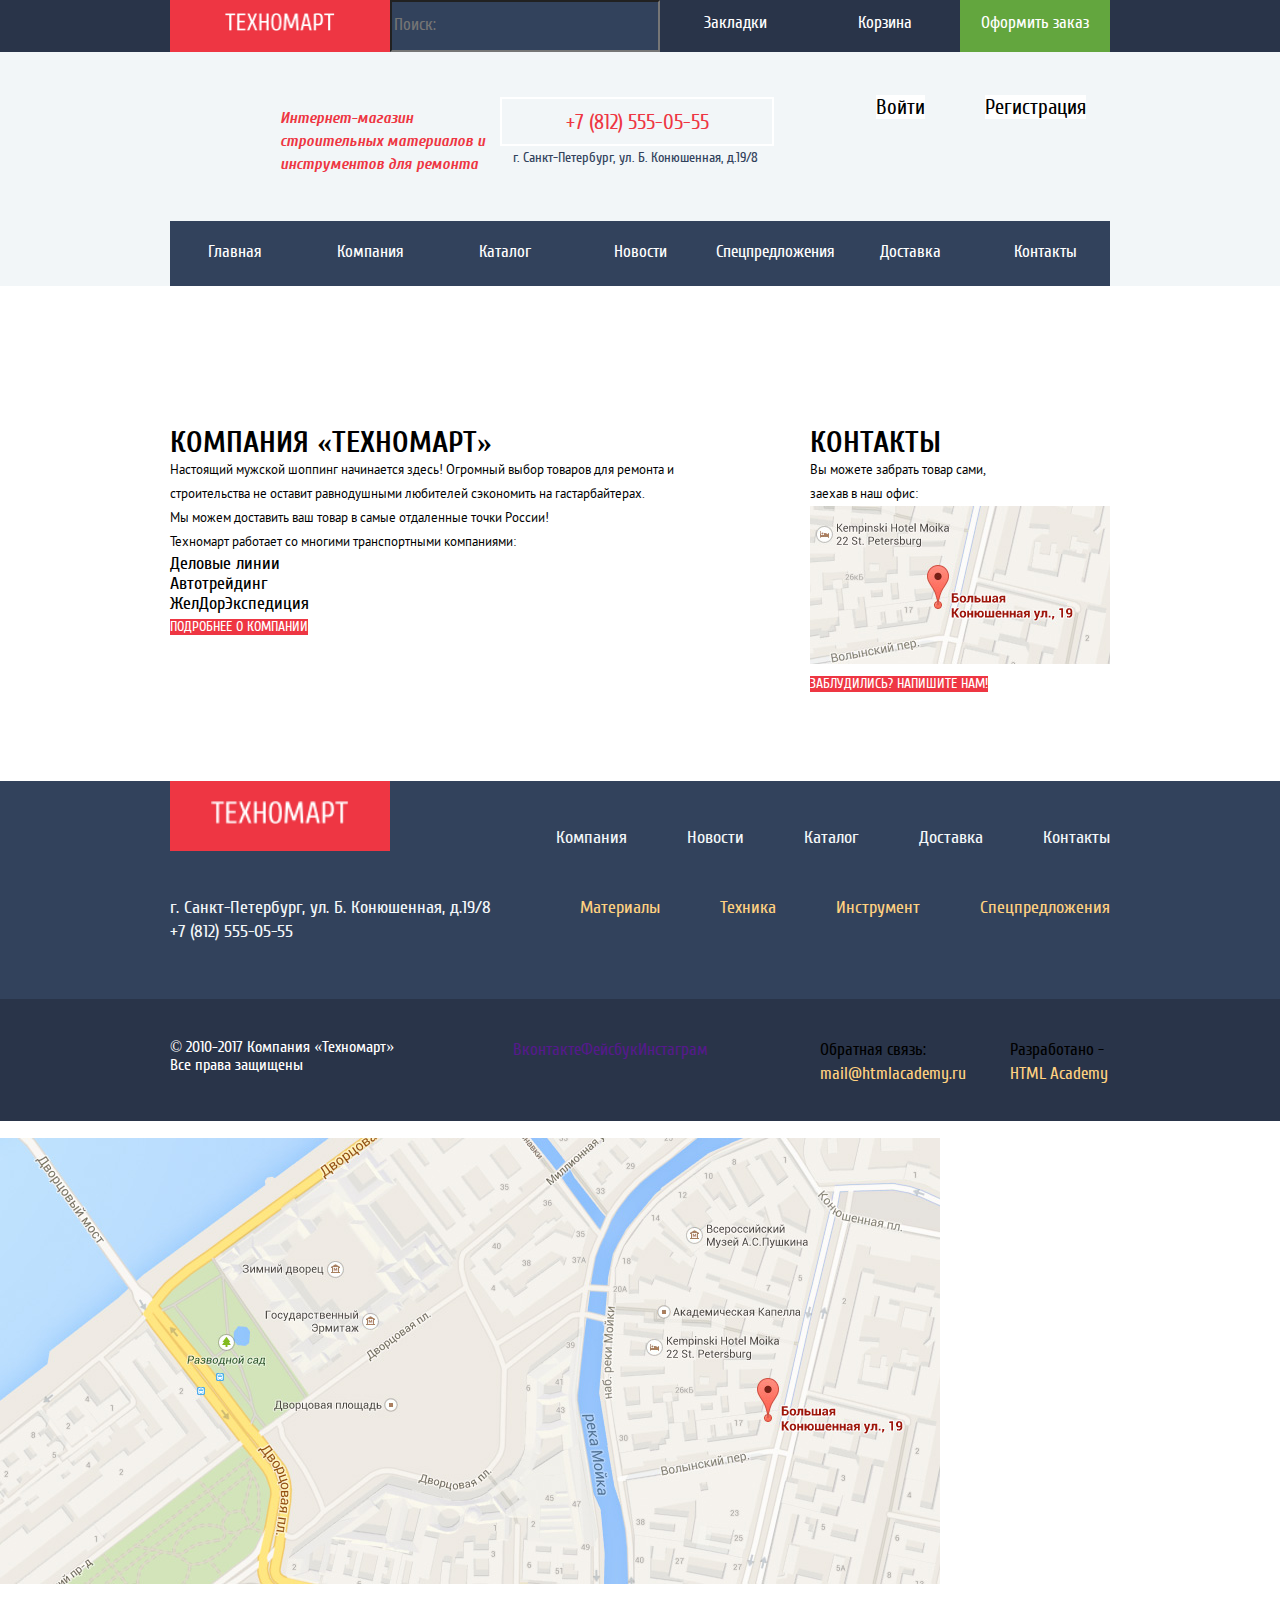
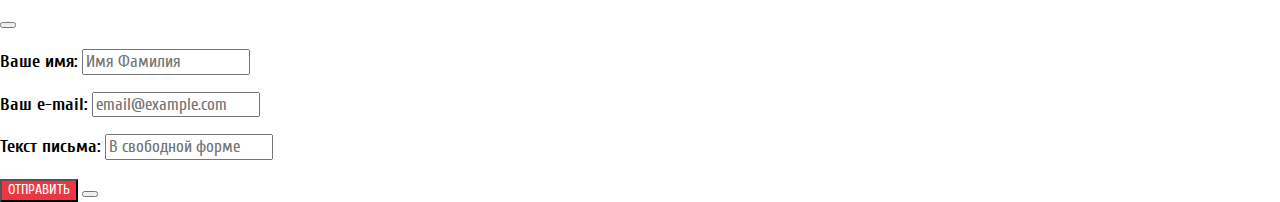
==== index.html @ 4797b55e "Начал строить сетку главной страницы" ====
<!DOCTYPE html>
<html lang="ru">
  <head>
    <meta charset="utf-8">
    <title>HTML Academy: Техномарт</title>
    <link rel="stylesheet" href="css/normalize.css">
    <link rel="stylesheet" href="css/style.css">
  </head>
  <body>


    <header class="header"> 
      <nav class="order-navigation">
        <div class="order-navigation-wrapper">
          <div class="container">
            <a class="header-logo">
              <img src="img/logo.png" width="110" height="18" alt="Интернет-магазин Техномарт"> 
            </a>
            <form class="search" method="get" action="https://echo.htmlacademy.ru">
              <p>
                <label for="search-field" class="visually-hidden">Поиск:</label>
                <input id="search-field" type="search" name="search" placeholder="Поиск:">
              </p>
            </form>          
            <ul class="order-menu">
              <li class="order-bookmarks"><a href="">Закладки</a></li>
              <li class="order-cart"><a href="">Корзина</a></li>
              <li class="order-checkout"><a href="">Оформить заказ</a></li>
            </ul>
          </div>          
        </div>        
      </nav>

      <div class="user-info">
        <div class="container">
          <h1>Интернет-магазин строительных материалов и инструментов для ремонта</h1>        
          <ul class="header-contacts">
            <li class="header-phone">+7 (812) 555-05-55</li>
            <li class="header-address">г. Санкт-Петербург, ул. Б. Конюшенная, д.19/8</li>
          </ul>
          <ul class="user-navigation">
            <li class="user-button user-enter"><a href="">Войти</a></li>
            <li class="user-button user-registration"><a href="">Регистрация</a></li>
          </ul>
        </div>
      </div>

      <nav class="container">
        <ul class="site-navigation">
          <li><a>Главная</a></li>
          <li><a href="">Компания</a></li>
          <li><a href="catalog.html">Каталог</a></li>          
          <li><a href="">Новости</a></li>
          <li><a href="">Спецпредложения</a></li>
          <li><a href="">Доставка</a></li>
          <li><a href="">Контакты</a></li>
        </ul> 
      </nav>
    </header>


    <main class="container">      
      <div class="company">
        <section class="company-about">
          <h2>Компания &laquoТехномарт&raquo</h2>
          <p>Настоящий мужской шоппинг начинается здесь! Огромный выбор товаров для ремонта и строительства не оставит равнодушными любителей сэкономить на гастарбайтерах.</p>
          <p>Мы можем доставить ваш товар в самые отдаленные точки России! <br> 
          Техномарт работает со многими транспортными компаниями:</p>
          <ul class="company-partners">
            <li>Деловые линии</li>
            <li>Автотрейдинг</li>
            <li>ЖелДорЭкспедиция</li>
          </ul>
          <a class="button" href="">Подробнее о компании</a>
        </section>

        <section class="company-contacts">
          <h2>Контакты</h2>
          <p>Вы можете забрать товар сами, <br>заехав в наш офис:</p>
          <div>
            <a href="https://maps.google.com/">
              <img src="img/map.jpg" width="300" height="158" alt="Офис компании по адресу ул. Большая Конюшенная 19/8, Санкт-Петербург"> 
            </a>
          </div>
          <a class="button" href="">
            Заблудились? Напишите нам!
          </a>
        </section>
      </div>
    </main>

    <footer class="footer">
      <div class="footer-top-wrapper">    
        <div class="container">
          <nav class="footer-site-navigation">
            <a class="footer-logo">
              <img src="img/logo.png" width="138" height="23" alt="Техномарт"> 
            </a>             
            <ul>
              <li><a href="">Компания</a></li>
              <li><a href="">Новости</a></li>
              <li><a href="catalog.html">Каталог</a></li>
              <li><a href="">Доставка</a></li>
              <li><a href="">Контакты</a></li>
            </ul>
          </nav>

          <nav class="footer-catalog-navigation">
            <p class="footer-contacts">
              г. Санкт-Петербург, ул. Б. Конюшенная, д.19/8<br>
              +7 (812) 555-05-55
            </p>
            <ul>
              <li><a href="">Материалы</a></li>
              <li><a href="">Техника</a></li>
              <li><a href="">Инструмент</a></li>
              <li><a href="">Спецпредложения</a></li>
            </ul>
          </nav>                      
        </div>
      </div>

    <div class="footer-bottom-wrapper">    
        <div class="container">
          <p class="footer-copyright">
            &copy 2010-2017 Компания &laquoТехномарт&raquo
            Все права защищены
          </p> 

          <ul class="footer-social">
            <li><a class="social-button" href="">Вконтакте</a></li>
            <li><a class="social-button" href="">Фейсбук</a></li>
            <li><a class="social-button" href="">Инстаграм</a></li>
          </ul>

          <ul class="footer-feedback">
            <li class="footer-feedback-mail">
              Обратная связь:<br>
              <a href="mailto:mail@htmlacademy.ru">mail@htmlacademy.ru</a>              
            </li>
            <li class="footer-feedback-site">
              Разработано -<br> 
              <a href="https://htmlacademy.ru">HTML Academy</a>              
            </li>
          </ul>          
        </div>
    </div>
    </footer>   

    <section class="modal modal-map">
      <h2 class="visually-hidden">
        Как до нас добраться
      </h2>
      <p>
        <img src="img/modal-map.jpg" width="940" height="446" alt="Офис компании по адресу ул. Большая Конюшенная 19/8, Санкт-Петербург">
      </p>
        <button class="modal-close" type="button"><span class="visually-hidden">Закрыть</span></button>
    </section>

    <section class="modal modal-message">
      <h2 class="visually-hidden">
        Форма обратной связи
      </h2>
      <form class="message-form" action="https://echo.htmlacademy.ru" method="post">
        <p class="message-item">
          <label for="message-name">Ваше имя:</label>
          <input id="message-name" type="text" name="name" value="" placeholder="Имя Фамилия">
        </p>
        <p class="message-item">
          <label for="message-mail">Ваш e-mail:</label>
          <input id="message-mail" type="text" name="mail" value="" placeholder="email@example.com">
        </p>
        <p class="message-item">
          <label for="message-text">Текст письма:</label>
          <input id="message-text" type="text" name="mail" value="" placeholder="В свободной форме">
        </p>
        <button class="button" type="submit">Отправить</button>
        <button class="modal-close" type="button"><span class="visually-hidden">Закрыть</span></button>
      </form>          
    </section>

  </body>
</html>
---- css/style.css ----
/* cyrillic */
@font-face {
  font-family: 'Cuprum';
  font-style: normal;
  font-weight: 400;
  src: local('Cuprum'), local('Cuprum'), 
  url("../fonts/cuprum.woff2") format("woff2"),
  url("../fonts/cuprum.woff") format("woff");
}

@font-face {
  font-family: 'Cuprum';
  font-style: italic;
  font-weight: 400;
  src: local('Cuprum Italic'), local('Cuprum-Italic'), 
  url("../fonts/cuprumitalic.woff2") format("woff2"),
  url("../fonts/cuprumitalic.woff") format("woff");
}

@font-face {
  font-family: 'Cuprum';
  font-style: normal;
  font-weight: 700;
  src: local('Cuprum Bold'), local('Cuprum-Bold'),
  url("../fonts/cuprumbold.woff2") format("woff2"),
  url("../fonts/cuprumbold.woff") format("woff");
}

@font-face {
  font-family: 'Cuprum';
  font-style: italic;
  font-weight: 700;
  src: local('Cuprum Bold Italic'), local('Cuprum-BoldItalic'),
  url("../fonts/cuprumbolditalic.woff2") format("woff2"),
  url("../fonts/cuprumbolditalic.woff") format("woff");
}

@font-face {
  font-family: 'PT Sans';
  font-style: normal;
  font-weight: 400;
  src: local('PT Sans'), local('PTSans-Regular'), 
  url("../fonts/ptsans.woff2") format("woff2"),
  url("../fonts/ptsans.woff") format("woff");
}

@font-face {
  font-family: 'PT Sans';
  font-style: normal;
  font-weight: 700;
  src: local('PT Sans Bold'), local('PTSans-Bold'), 
  url("../fonts/ptsansbold.woff2") format("woff2"),
  url("../fonts/ptsansbold.woff") format("woff");
}

body {
  margin: 0;
  padding: 0;
  font-family: 'Cuprum', Arial, sans-serif;
  font-style: normal;
  font-size: 17px;
  line-height: 24px;
  font-weight: normal;
  text-align: left;
  /*color: #ffffff;  */
}

a {
  text-decoration: none;
}

.order-menu li, 
.header li,
.user-navigation li,
.site-navigation li, 
.company-partners li, 
.footer li, 
.bread-crumbs li, 
.filter-manufacturer li, 
.filter-power li, 
.catalog-cards li {
  list-style: none;  
}

.button {
  font-family: 'Cuprum';
  font-size: 14px;
  line-height: 17.5px;
  text-align: center;
  text-transform: uppercase;
  color: #ffffff; 

  background-color:#ee3643;
}

.header {
  background-color:#f2f6f8;
}

.order-navigation {
  font-family: 'Cuprum';
  font-size: 17px;
  line-height: 18px;
  color: #ffffff;

  background-color: #293449;
}

.site-navigation {
  font-family: 'Cuprum';
  font-size: 17px;
  line-height: 17px;
  color: #ffffff;

  background-color: #32425c;
}

.order-menu a{
  font-family: 'Cuprum';
  font-size: 17px;
  line-height: 18px;
  text-align: left;
  color: #ffffff;
}

.order-bookmarks:hover, 
.order-cart:hover {
  background-color: #212a3a; 
}

.order-bookmarks:active, 
.order-cart:active, 
.order-bookmarks a:active, 
.order-cart a:active {
  color: rgba(255, 255, 255, 0.6);
  background-color: #161d29; 
}

.header-logo,
.footer-logo {
  background-color: #ee3643;
  display: inline-block;
}

.order-checkout {
  background-color: #63a63e;  
}

.order-checkout:hover {
  background-color: #5fbb2d;  
}

.order-checkout:active {
  background-color: #518534;  
}

.search input {
  font-size: 17px;
  line-height: 18px;
  text-align: left;
  color: #ffffff;

  background-color: #32425c;
}

.search input:focus {
  color: #000000;

  background-color: #ffffff;  
}

.header h1 {
  font-family: 'Cuprum';
  font-style: italic;
  font-size: 16px;
  line-height: 23px;
  text-align: left;
  color: #ee3643;
}

.header-phone {
  font-family: 'Cuprum';
  font-size: 21px;
  line-height: 21px;
  text-align: left;
  color: #ee3643;
}

.header-address {
  font-family: 'Cuprum';
  font-size: 14px;
  line-height: 24px;
  text-align: center;
  color: #32425c;
}

.user-button a {
  font-family: 'Cuprum';
  font-size: 21px;
  line-height: 21px;
  text-align: left;
/*  padding-top: 14px;
  padding-bottom: 15px;*/
  color: #000000;  

  background-color: #ffffff;  
}

.user-enter:hover,
.user-registration:hover,
.user-orders:hover,
.user-cabinet:hover {
  color: #ee3643;
}

.user-orders:active,
.user-cabinet:active {
  color: rgba(50, 66, 92, 0.3);
}

.user-button:active,
.user-exit:active {
  color: rgba(0, 0, 0, 0.3);
}

.user-orders,
.user-cabinet {
  font-size: 16px;
  line-height: 18px;
  text-decoration: underline;  
  text-align: left;
  color: #32425c;  
}

.site-navigation a {
  font-family: 'Cuprum';
  font-size: 17px;
  line-height: 17px;
  text-align: left;
  color: #ffffff;
}

.site-navigation li:hover {
  background-color: #293449;  
}

.site-navigation li:active,
.site-navigation a:active {
  color: rgba(255, 255, 255, 0.5);  
  background-color: #1d2739;  
}

.company {
  background-color: #ffffff;    
}

.company h2 {
  font-family: 'Cuprum';
  font-size: 30px;
  line-height: 30px;
  text-align: left;
  text-transform: uppercase;
  color: #000000;
}

.company-about p,
.company-contacts p {
  font-family: 'PT Sans';
  font-size: 13px;
  line-height: 24px;
  text-align: left;
  color: #000000;  
}

.company-about li {
  font-family: 'Cuprum';
  font-size: 18px;
  line-height: 20px;
  text-align: left;
  color: #000000;  
}

.footer-top-wrapper {
  background-color: #32425c;    
}

.footer-bottom-wrapper {
  background-color: #293449;    
}

.footer-site-navigation a,
.footer-contacts {
  font-family: 'Cuprum';
  font-size: 18px;
  line-height: 24px;
  text-align: left;
  color: #f3f7f9; 
}

.footer-catalog-navigation a {
  font-family: 'Cuprum';
  font-size: 18px;
  line-height: 24px;
  text-align: left;
  color: #ffd180;   
}

.footer-site-navigation a:hover,
.footer-catalog-navigation a:hover,
.footer-feedback a:hover {
  text-decoration: underline;
}


.footer-site-navigation a:active {
  color: rgba(241, 245, 247, 0.5);   
}

.footer-catalog-navigation a:active {
  color: rgba(255, 209, 128, 0.5);   
}

.footer-feedback a:active {
  text-decoration: none;
  color: #ee3643;   
}

.footer-copyright,
.footer-feedback p {
  font-family: 'Cuprum';
  font-size: 16px;
  line-height: 18px;
  text-align: left;
  color: #ffffff;   
}

.footer-feedback a {
  color: #ffd180;   
}

.message-item label {
  font-weight: bold; /*�� ������ �������� ������, � Zeplin ����������� ��� normal*/
  font-size: 17.5px;
  line-height: 17.5px;
  color: #000000;    
}

.order-message p {
  font-size: 30px;
  line-height: 30px;
  text-align: center;
  color: #000000;  
}


.order-message .button {
  line-height: 18px;
}

.order-message .button-continue {
  line-height: 18px;
  color: #000000;

  background-color: #ffffff;  
}

.bread-crumbs a {
  font-family: 'PT Sans';
  font-size: 13px;
  line-height: 18px;
  text-align: left;
  color: #000000;  
}

.catalog h2 {
  font-size: 30px;
  line-height: 30px;
  text-transform: uppercase;  
  text-align: left;
  color: #32425c;   
}

.manufacturer-list, 
.power-list {
  font-family: 'PT Sans';
  font-size: 17px;
  font-weight: bold;
  line-height: 30px;
  text-transform: uppercase;  
  text-align: left;
  color: #000000;   
}

.filter-option label {
  font-family: 'PT Sans';
  font-size: 15px;
  line-height: 20px;
  text-transform: uppercase;  
  text-align: left;
  color: #000000;    
}

.filter-button {
  font-family: 'PT Sans';
  font-size: 13px;
  line-height: 18px;
  text-align: center;
  color: #000000;   
}

.catalog-item span {
  font-family: 'PT Sans';
  font-size: 18px;
  font-weight: bold;
  line-height: 20px;
  text-align: center;
  color: #000000;   
}

.old-price {
  font-family: 'PT Sans';
  font-size: 17px;
  font-weight: bold;
  line-height: 18px;
  text-align: center;
  text-decoration: line-through;  
  color: #999999;   
}

.new-price {
  font-family: 'PT Sans';
  font-size: 17px;
  font-weight: bold;
  line-height: 18px;
  text-align: center;
  color: #ffffff;   
  background-color: #ee3643;  
}

.button-buy, 
.button-bookmark {
  font-size: 14px;
  line-height: 18px;
  text-align: center;  
}

.button-buy {
  color: #ffffff;   
  background-color: #63a63e;  
}

.button-buy:hover {
  background-color: #5fbb2d;  
}

.button-buy:active {
  background-color: #518534;  
}

.button-bookmark {
  color: #32425c;   
  background-color: #ffffff;    
}

.button-bookmark:hover {
}

.button-bookmark:active {
  color: rgba(50, 66, 92, 0.3);  
}


/*------------------------------ ����� ��� ����� ------------------------------*/
* { /*��������*/
  /*outline: 1px solid #63a63e; */
}

.visually-hidden {
  position: absolute;

  width: 1px;
  height: 1px;
  margin: -1px;
  border: 0;
  padding: 0;

  clip: rect(0 0 0 0);
  overflow: hidden;
}

.container {
  width: 940px;
  margin: 0 auto;
  padding: 0;
  /*padding: 0 10px;*/
}

.header {
  margin-bottom: 60px;
}

.order-navigation-wrapper .container {
  display: flex;  
}

.header-logo {
  width: 220px;
  text-align: center;
  padding-top: 13px;
  padding-bottom: 11px;
  background-color: #ee3643;    
}

.search input {
  width: 270px;
  padding-top: 14px;
  padding-bottom: 16px;
}

.order-menu {
  display: flex;
  margin: 0;
  padding: 0; 
  width: 450px;

}

.order-menu li {
  width: 150px;    
  text-align: center;
  padding-top: 14px;
}

/*----------  ----------*/
.header h1, 
.header p, .header ul,
.container p, .container ul,
.footer p, .footer ul,
.company h2
{
  margin: 0;
  padding: 0;
}

.user-info .container, 
.user-navigation {
  display: flex; 
  justify-content: flex-end;  
}

.header h1 {
  width: 220px;
  padding-top: 55px;
  padding-bottom: 45px;
} 

.header-phone {
  border: 2px solid white;

  padding-top: 13px;
  padding-bottom: 11px;  
  margin-top: 45px;
}

.header-contacts li {
  text-align: center;
}

.header-contacts {
  width: 270px;    
  margin-left: 70px;      
}

.header-contacts li {
  width: 270px;    
}

.user-navigation li {
  text-align: center;
/*  padding-top: 14px;
  padding-bottom: 15px;*/
  margin-top: 45px;
}

.user-enter {
  width: 120px; 
  margin-left: 70px;    
}

.user-registration {
  width: 150px;     
}

/*----------  ----------*/
.site-navigation {
  display: flex;
  justify-content: space-between;

  width: 940px;
  margin: 0;
  padding: 0;

}

.site-navigation li {
  width: 130px;  
  padding-top: 22px; /*������, ��� ������ ������ ������ ������ ������*/
  padding-bottom: 26px;
  text-align: center;
}

/*----------  ----------*/
.company {
  display: flex; 
  justify-content: space-between;
  padding-top: 82px;
  padding-bottom: 86px;
}

.company-about {
  width: 520px;     
}

.company-contacts {
  width: 300px;     
}

/*----------  ----------*/
.footer-site-navigation {
  display: flex;   
  justify-content: space-between;
}

.footer-site-navigation ul {
  display: flex;   
  justify-content: flex-end; 
  padding-top: 45px;

}

a.footer-logo {
  width: 220px;
  text-align: center;
  padding-top: 20px;
  padding-bottom: 20px;
  background-color: #ee3643;    
}

.footer-site-navigation li,
.footer-catalog-navigation li {
  margin-left: 60px;
}

.footer-catalog-navigation {
  display: flex;   
  justify-content: space-between;  
  padding-top: 45px;
  padding-bottom: 55px;
}

.footer-catalog-navigation ul {
  display: flex;   
  justify-content: flex-end;  
}

/*----------  ----------*/
.footer-bottom-wrapper .container {
  display: flex;   
  justify-content: space-between;
  padding-top: 39px;
  padding-bottom: 35px;    
}

.footer-bottom-wrapper .container ul {
  display: flex;   
}

.footer-copyright {
  width: 230px;
  margin-right: 160px;
}

.footer-feedback-mail {
  width: 140px;
  margin-left: auto;
}

.footer-feedback-site {
  width: 100px;
  margin-left: 50px;
}
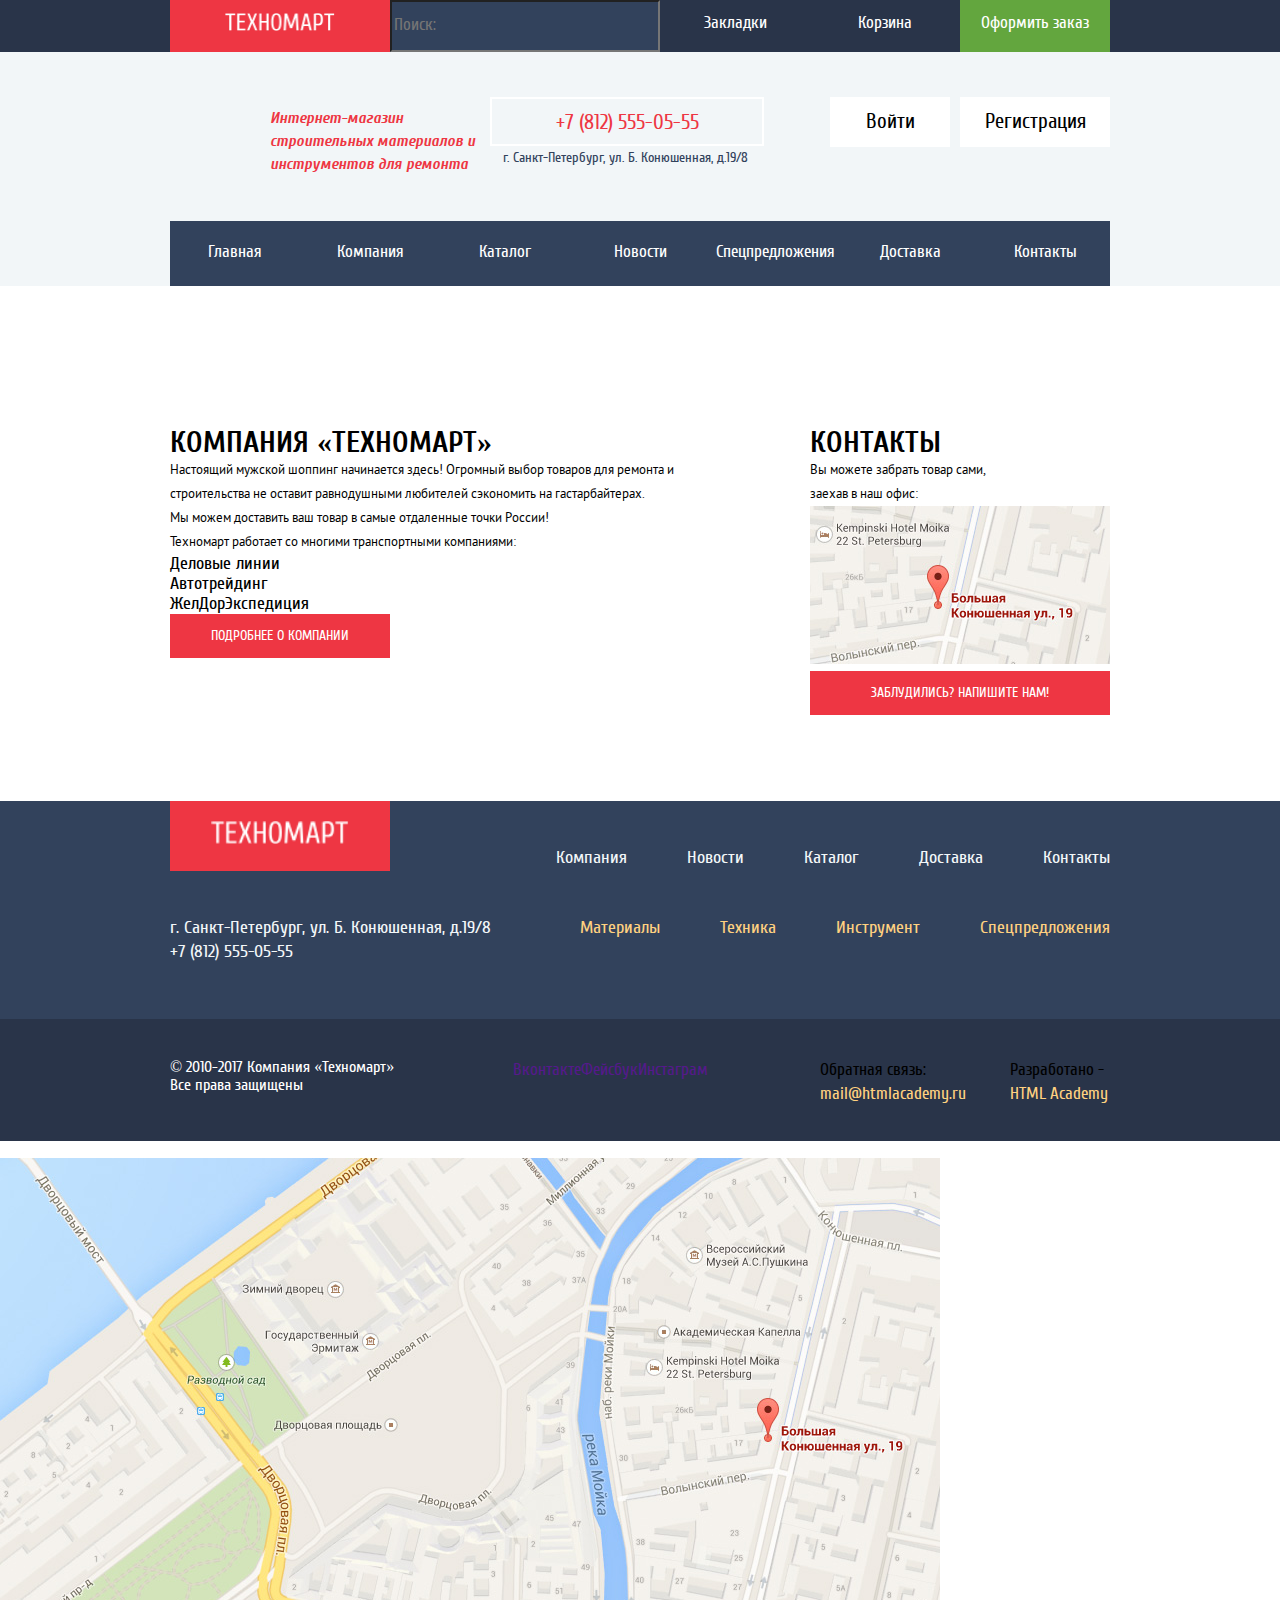
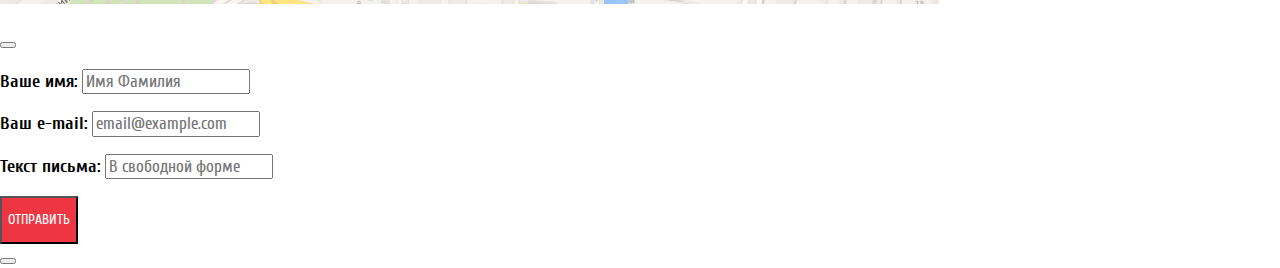
==== commit f3552077: "Построил сетку главной и каталога" ====
--- a/index.html
+++ b/index.html
@@ -7,7 +7,6 @@
     <link rel="stylesheet" href="css/style.css">
   </head>
   <body>
-
 
     <header class="header"> 
       <nav class="order-navigation">
--- a/css/style.css
+++ b/css/style.css
@@ -75,463 +75,13 @@
 .site-navigation li, 
 .company-partners li, 
 .footer li, 
-.bread-crumbs li, 
+.breadcrumbs li, 
 .filter-manufacturer li, 
 .filter-power li, 
 .catalog-cards li {
   list-style: none;  
 }
 
-.button {
-  font-family: 'Cuprum';
-  font-size: 14px;
-  line-height: 17.5px;
-  text-align: center;
-  text-transform: uppercase;
-  color: #ffffff; 
-
-  background-color:#ee3643;
-}
-
-.header {
-  background-color:#f2f6f8;
-}
-
-.order-navigation {
-  font-family: 'Cuprum';
-  font-size: 17px;
-  line-height: 18px;
-  color: #ffffff;
-
-  background-color: #293449;
-}
-
-.site-navigation {
-  font-family: 'Cuprum';
-  font-size: 17px;
-  line-height: 17px;
-  color: #ffffff;
-
-  background-color: #32425c;
-}
-
-.order-menu a{
-  font-family: 'Cuprum';
-  font-size: 17px;
-  line-height: 18px;
-  text-align: left;
-  color: #ffffff;
-}
-
-.order-bookmarks:hover, 
-.order-cart:hover {
-  background-color: #212a3a; 
-}
-
-.order-bookmarks:active, 
-.order-cart:active, 
-.order-bookmarks a:active, 
-.order-cart a:active {
-  color: rgba(255, 255, 255, 0.6);
-  background-color: #161d29; 
-}
-
-.header-logo,
-.footer-logo {
-  background-color: #ee3643;
-  display: inline-block;
-}
-
-.order-checkout {
-  background-color: #63a63e;  
-}
-
-.order-checkout:hover {
-  background-color: #5fbb2d;  
-}
-
-.order-checkout:active {
-  background-color: #518534;  
-}
-
-.search input {
-  font-size: 17px;
-  line-height: 18px;
-  text-align: left;
-  color: #ffffff;
-
-  background-color: #32425c;
-}
-
-.search input:focus {
-  color: #000000;
-
-  background-color: #ffffff;  
-}
-
-.header h1 {
-  font-family: 'Cuprum';
-  font-style: italic;
-  font-size: 16px;
-  line-height: 23px;
-  text-align: left;
-  color: #ee3643;
-}
-
-.header-phone {
-  font-family: 'Cuprum';
-  font-size: 21px;
-  line-height: 21px;
-  text-align: left;
-  color: #ee3643;
-}
-
-.header-address {
-  font-family: 'Cuprum';
-  font-size: 14px;
-  line-height: 24px;
-  text-align: center;
-  color: #32425c;
-}
-
-.user-button a {
-  font-family: 'Cuprum';
-  font-size: 21px;
-  line-height: 21px;
-  text-align: left;
-/*  padding-top: 14px;
-  padding-bottom: 15px;*/
-  color: #000000;  
-
-  background-color: #ffffff;  
-}
-
-.user-enter:hover,
-.user-registration:hover,
-.user-orders:hover,
-.user-cabinet:hover {
-  color: #ee3643;
-}
-
-.user-orders:active,
-.user-cabinet:active {
-  color: rgba(50, 66, 92, 0.3);
-}
-
-.user-button:active,
-.user-exit:active {
-  color: rgba(0, 0, 0, 0.3);
-}
-
-.user-orders,
-.user-cabinet {
-  font-size: 16px;
-  line-height: 18px;
-  text-decoration: underline;  
-  text-align: left;
-  color: #32425c;  
-}
-
-.site-navigation a {
-  font-family: 'Cuprum';
-  font-size: 17px;
-  line-height: 17px;
-  text-align: left;
-  color: #ffffff;
-}
-
-.site-navigation li:hover {
-  background-color: #293449;  
-}
-
-.site-navigation li:active,
-.site-navigation a:active {
-  color: rgba(255, 255, 255, 0.5);  
-  background-color: #1d2739;  
-}
-
-.company {
-  background-color: #ffffff;    
-}
-
-.company h2 {
-  font-family: 'Cuprum';
-  font-size: 30px;
-  line-height: 30px;
-  text-align: left;
-  text-transform: uppercase;
-  color: #000000;
-}
-
-.company-about p,
-.company-contacts p {
-  font-family: 'PT Sans';
-  font-size: 13px;
-  line-height: 24px;
-  text-align: left;
-  color: #000000;  
-}
-
-.company-about li {
-  font-family: 'Cuprum';
-  font-size: 18px;
-  line-height: 20px;
-  text-align: left;
-  color: #000000;  
-}
-
-.footer-top-wrapper {
-  background-color: #32425c;    
-}
-
-.footer-bottom-wrapper {
-  background-color: #293449;    
-}
-
-.footer-site-navigation a,
-.footer-contacts {
-  font-family: 'Cuprum';
-  font-size: 18px;
-  line-height: 24px;
-  text-align: left;
-  color: #f3f7f9; 
-}
-
-.footer-catalog-navigation a {
-  font-family: 'Cuprum';
-  font-size: 18px;
-  line-height: 24px;
-  text-align: left;
-  color: #ffd180;   
-}
-
-.footer-site-navigation a:hover,
-.footer-catalog-navigation a:hover,
-.footer-feedback a:hover {
-  text-decoration: underline;
-}
-
-
-.footer-site-navigation a:active {
-  color: rgba(241, 245, 247, 0.5);   
-}
-
-.footer-catalog-navigation a:active {
-  color: rgba(255, 209, 128, 0.5);   
-}
-
-.footer-feedback a:active {
-  text-decoration: none;
-  color: #ee3643;   
-}
-
-.footer-copyright,
-.footer-feedback p {
-  font-family: 'Cuprum';
-  font-size: 16px;
-  line-height: 18px;
-  text-align: left;
-  color: #ffffff;   
-}
-
-.footer-feedback a {
-  color: #ffd180;   
-}
-
-.message-item label {
-  font-weight: bold; /*�� ������ �������� ������, � Zeplin ����������� ��� normal*/
-  font-size: 17.5px;
-  line-height: 17.5px;
-  color: #000000;    
-}
-
-.order-message p {
-  font-size: 30px;
-  line-height: 30px;
-  text-align: center;
-  color: #000000;  
-}
-
-
-.order-message .button {
-  line-height: 18px;
-}
-
-.order-message .button-continue {
-  line-height: 18px;
-  color: #000000;
-
-  background-color: #ffffff;  
-}
-
-.bread-crumbs a {
-  font-family: 'PT Sans';
-  font-size: 13px;
-  line-height: 18px;
-  text-align: left;
-  color: #000000;  
-}
-
-.catalog h2 {
-  font-size: 30px;
-  line-height: 30px;
-  text-transform: uppercase;  
-  text-align: left;
-  color: #32425c;   
-}
-
-.manufacturer-list, 
-.power-list {
-  font-family: 'PT Sans';
-  font-size: 17px;
-  font-weight: bold;
-  line-height: 30px;
-  text-transform: uppercase;  
-  text-align: left;
-  color: #000000;   
-}
-
-.filter-option label {
-  font-family: 'PT Sans';
-  font-size: 15px;
-  line-height: 20px;
-  text-transform: uppercase;  
-  text-align: left;
-  color: #000000;    
-}
-
-.filter-button {
-  font-family: 'PT Sans';
-  font-size: 13px;
-  line-height: 18px;
-  text-align: center;
-  color: #000000;   
-}
-
-.catalog-item span {
-  font-family: 'PT Sans';
-  font-size: 18px;
-  font-weight: bold;
-  line-height: 20px;
-  text-align: center;
-  color: #000000;   
-}
-
-.old-price {
-  font-family: 'PT Sans';
-  font-size: 17px;
-  font-weight: bold;
-  line-height: 18px;
-  text-align: center;
-  text-decoration: line-through;  
-  color: #999999;   
-}
-
-.new-price {
-  font-family: 'PT Sans';
-  font-size: 17px;
-  font-weight: bold;
-  line-height: 18px;
-  text-align: center;
-  color: #ffffff;   
-  background-color: #ee3643;  
-}
-
-.button-buy, 
-.button-bookmark {
-  font-size: 14px;
-  line-height: 18px;
-  text-align: center;  
-}
-
-.button-buy {
-  color: #ffffff;   
-  background-color: #63a63e;  
-}
-
-.button-buy:hover {
-  background-color: #5fbb2d;  
-}
-
-.button-buy:active {
-  background-color: #518534;  
-}
-
-.button-bookmark {
-  color: #32425c;   
-  background-color: #ffffff;    
-}
-
-.button-bookmark:hover {
-}
-
-.button-bookmark:active {
-  color: rgba(50, 66, 92, 0.3);  
-}
-
-
-/*------------------------------ ����� ��� ����� ------------------------------*/
-* { /*��������*/
-  /*outline: 1px solid #63a63e; */
-}
-
-.visually-hidden {
-  position: absolute;
-
-  width: 1px;
-  height: 1px;
-  margin: -1px;
-  border: 0;
-  padding: 0;
-
-  clip: rect(0 0 0 0);
-  overflow: hidden;
-}
-
-.container {
-  width: 940px;
-  margin: 0 auto;
-  padding: 0;
-  /*padding: 0 10px;*/
-}
-
-.header {
-  margin-bottom: 60px;
-}
-
-.order-navigation-wrapper .container {
-  display: flex;  
-}
-
-.header-logo {
-  width: 220px;
-  text-align: center;
-  padding-top: 13px;
-  padding-bottom: 11px;
-  background-color: #ee3643;    
-}
-
-.search input {
-  width: 270px;
-  padding-top: 14px;
-  padding-bottom: 16px;
-}
-
-.order-menu {
-  display: flex;
-  margin: 0;
-  padding: 0; 
-  width: 450px;
-
-}
-
-.order-menu li {
-  width: 150px;    
-  text-align: center;
-  padding-top: 14px;
-}
-
-/*----------  ----------*/
 .header h1, 
 .header p, .header ul,
 .container p, .container ul,
@@ -542,6 +92,524 @@
   padding: 0;
 }
 
+.button {
+  display: block;
+  padding-top: 14px;
+  padding-bottom: 12px;
+
+  font-family: 'Cuprum';
+  font-size: 14px;
+  line-height: 17.5px;
+  text-align: center;
+  text-transform: uppercase;
+  color: #ffffff; 
+
+  background-color:#ee3643;
+}
+
+.header {
+  background-color:#f2f6f8;
+}
+
+.order-navigation {
+  font-family: 'Cuprum';
+  font-size: 17px;
+  line-height: 18px;
+  color: #ffffff;
+
+  background-color: #293449;
+}
+
+.site-navigation {
+  font-family: 'Cuprum';
+  font-size: 17px;
+  line-height: 17px;
+  color: #ffffff;
+
+  background-color: #32425c;
+}
+
+.order-menu a{
+  font-family: 'Cuprum';
+  font-size: 17px;
+  line-height: 18px;
+  text-align: left;
+  color: #ffffff;
+}
+
+.order-bookmarks:hover, 
+.order-cart:hover {
+  background-color: #212a3a; 
+}
+
+.order-bookmarks:active, 
+.order-cart:active, 
+.order-bookmarks a:active, 
+.order-cart a:active {
+  color: rgba(255, 255, 255, 0.6);
+  background-color: #161d29; 
+}
+
+.header-logo,
+.footer-logo {
+  background-color: #ee3643;
+  display: inline-block;
+}
+
+.order-checkout {
+  background-color: #63a63e;  
+}
+
+.order-checkout:hover {
+  background-color: #5fbb2d;  
+}
+
+.order-checkout:active {
+  background-color: #518534;  
+}
+
+.search input {
+  font-size: 17px;
+  line-height: 18px;
+  text-align: left;
+  color: #ffffff;
+
+  background-color: #32425c;
+}
+
+.search input:focus {
+  color: #000000;
+
+  background-color: #ffffff;  
+}
+
+.header h1 {
+  font-family: 'Cuprum';
+  font-style: italic;
+  font-size: 16px;
+  line-height: 23px;
+  text-align: left;
+  color: #ee3643;
+}
+
+.header-phone {
+  font-family: 'Cuprum';
+  font-size: 21px;
+  line-height: 21px;
+  text-align: left;
+  color: #ee3643;
+}
+
+.header-address {
+  font-family: 'Cuprum';
+  font-size: 14px;
+  line-height: 24px;
+  text-align: center;
+  color: #32425c;
+}
+
+.user-button a {
+  display: block;
+  padding-top: 14px;
+  padding-bottom: 15px;
+  margin-top: 45px;
+
+  font-family: 'Cuprum';
+  font-size: 21px;
+  line-height: 21px;
+  text-align: center;
+  color: #000000;  
+
+  background-color: #ffffff;  
+}
+
+.user-enter:hover,
+.user-registration:hover,
+.user-orders:hover,
+.user-cabinet:hover {
+  color: #ee3643;
+}
+
+.user-orders:active,
+.user-cabinet:active {
+  color: rgba(50, 66, 92, 0.3);
+}
+
+.user-button:active,
+.user-exit:active {
+  color: rgba(0, 0, 0, 0.3);
+}
+
+.user-orders,
+.user-cabinet {
+  font-size: 16px;
+  line-height: 18px;
+  text-decoration: underline;  
+  text-align: left;
+  color: #32425c;  
+}
+
+.site-navigation a {
+  display: block;
+  font-family: 'Cuprum';
+  font-size: 17px;
+  line-height: 17px;
+  text-align: left;
+  color: #ffffff;
+}
+
+.site-navigation a:hover {
+  background-color: #293449;  
+}
+
+.site-navigation a:active {
+  color: rgba(255, 255, 255, 0.5);  
+  background-color: #1d2739;  
+}
+
+.company {
+  background-color: #ffffff;    
+}
+
+.company h2 {
+  font-family: 'Cuprum';
+  font-size: 30px;
+  line-height: 30px;
+  text-align: left;
+  text-transform: uppercase;
+  color: #000000;
+}
+
+.company-about p,
+.company-contacts p {
+  font-family: 'PT Sans';
+  font-size: 13px;
+  line-height: 24px;
+  text-align: left;
+  color: #000000;  
+}
+
+.company-about li {
+  font-family: 'Cuprum';
+  font-size: 18px;
+  line-height: 20px;
+  text-align: left;
+  color: #000000;  
+}
+
+.company-about .button {
+  width: 220px;
+}
+
+.footer-top-wrapper {
+  background-color: #32425c;    
+}
+
+.footer-bottom-wrapper {
+  background-color: #293449;    
+}
+
+.footer-site-navigation a,
+.footer-contacts {
+  font-family: 'Cuprum';
+  font-size: 18px;
+  line-height: 24px;
+  text-align: left;
+  color: #f3f7f9; 
+}
+
+.footer-catalog-navigation a {
+  font-family: 'Cuprum';
+  font-size: 18px;
+  line-height: 24px;
+  text-align: left;
+  color: #ffd180;   
+}
+
+.footer-site-navigation a:hover,
+.footer-catalog-navigation a:hover,
+.footer-feedback a:hover {
+  text-decoration: underline;
+}
+
+
+.footer-site-navigation a:active {
+  color: rgba(241, 245, 247, 0.5);   
+}
+
+.footer-catalog-navigation a:active {
+  color: rgba(255, 209, 128, 0.5);   
+}
+
+.footer-feedback a:active {
+  text-decoration: none;
+  color: #ee3643;   
+}
+
+.footer-copyright,
+.footer-feedback p {
+  font-family: 'Cuprum';
+  font-size: 16px;
+  line-height: 18px;
+  text-align: left;
+  color: #ffffff;   
+}
+
+.footer-feedback a {
+  color: #ffd180;   
+}
+
+.message-item label {
+  font-weight: bold; /*�� ������ �������� ������, � Zeplin ����������� ��� normal*/
+  font-size: 17.5px;
+  line-height: 17.5px;
+  color: #000000;    
+}
+
+.order-message p {
+  font-size: 30px;
+  line-height: 30px;
+  text-align: center;
+  color: #000000;  
+}
+
+
+.order-message .button {
+  line-height: 18px;
+}
+
+.order-message .button-continue {
+  line-height: 18px;
+  color: #000000;
+
+  background-color: #ffffff;  
+}
+
+.breadcrumbs {
+  display: flex;
+  justify-content: space-between;
+  width: 400px;
+  margin-bottom: 25px;
+}
+
+.breadcrumbs a {
+  font-family: 'PT Sans';
+  font-size: 13px;
+  line-height: 18px;
+  text-align: left;
+  color: #000000;  
+}
+
+.catalog-page h2 {
+  padding-top: 32px;
+  padding-bottom: 34px;
+  padding-left: 30px;
+
+  font-size: 30px;
+  font-weight: normal;
+  line-height: 30px;
+  text-transform: uppercase;  
+  text-align: left;
+  
+  color: #32425c;
+
+  background-color: #f2f6f8;
+}
+
+.catalog {
+  display: flex;
+  justify-content: space-between;
+}
+
+.catalog-list {
+  display: flex;
+  flex-wrap: wrap;
+  margin-bottom: 52px;
+}
+
+.catalog-item {
+  box-sizing: border-box;
+  border: 1px solid #e5e5e5;
+  width: 220px;
+  text-align: center;
+  margin-bottom: 20px;
+  margin-right: 20px;
+}
+
+.catalog-item:nth-child(3n) {
+  margin-right: 0px;
+}
+
+.catalog-item h3 a {
+  display: block;
+  width: 160px;
+  text-align: center;
+  margin: 0 32px;
+}
+
+.catalog-filter {
+  width: 220px;
+}
+
+.catalog-cards {
+  width: 700px;
+
+}
+
+.manufacturer-list, 
+.power-list {
+  font-family: 'PT Sans';
+  font-size: 17px;
+  font-weight: bold;
+  line-height: 30px;
+  text-transform: uppercase;  
+  text-align: left;
+  color: #000000;   
+}
+
+.filter-option label {
+  font-family: 'PT Sans';
+  font-size: 15px;
+  line-height: 20px;
+  text-transform: uppercase;  
+  text-align: left;
+  color: #000000;    
+}
+
+.filter-button {
+  font-family: 'PT Sans';
+  font-size: 13px;
+  line-height: 18px;
+  text-align: center;
+  color: #000000;   
+}
+
+.catalog-item span {
+  font-family: 'PT Sans';
+  font-size: 18px;
+  font-weight: bold;
+  line-height: 20px;
+  text-align: center;
+  color: #000000;   
+}
+
+.old-price {
+  font-family: 'PT Sans';
+  font-size: 17px;
+  font-weight: bold;
+  line-height: 18px;
+  text-align: center;
+  text-decoration: line-through;  
+  color: #999999;   
+}
+
+.new-price {
+  font-family: 'PT Sans';
+  font-size: 17px;
+  font-weight: bold;
+  line-height: 18px;
+  text-align: center;
+  color: #ffffff;   
+  background-color: #ee3643;  
+}
+
+.button-buy, 
+.button-bookmark {
+  font-size: 14px;
+  line-height: 18px;
+  text-align: center;  
+}
+
+.button-buy {
+  color: #ffffff;   
+  background-color: #63a63e;  
+}
+
+.button-buy:hover {
+  background-color: #5fbb2d;  
+}
+
+.button-buy:active {
+  background-color: #518534;  
+}
+
+.button-bookmark {
+  color: #32425c;   
+  background-color: #ffffff;    
+}
+
+.button-bookmark:hover {
+}
+
+.button-bookmark:active {
+  color: rgba(50, 66, 92, 0.3);  
+}
+
+
+/*------------------------------ ����� ��� ����� ------------------------------*/
+* { /*��������*/
+  /*outline: 1px solid #63a63e; */
+}
+
+.visually-hidden {
+  position: absolute;
+
+  width: 1px;
+  height: 1px;
+  margin: -1px;
+  border: 0;
+  padding: 0;
+
+  clip: rect(0 0 0 0);
+  overflow: hidden;
+}
+
+.container {
+  width: 940px;
+  margin: 0 auto;  
+  padding: 0 10px;
+}
+
+.header {
+  margin-bottom: 60px;
+}
+
+.order-navigation-wrapper .container {
+  display: flex;  
+
+}
+
+.header-logo {
+  width: 220px;
+  text-align: center;
+  padding-top: 13px;
+  padding-bottom: 11px;
+  background-color: #ee3643;    
+}
+
+.search input {
+  width: 270px;
+  padding-top: 14px;
+  padding-bottom: 16px;
+}
+
+.order-menu {
+  display: flex;
+  margin: 0;
+  padding: 0; 
+  width: 450px;
+
+}
+
+.order-menu a {
+  display: block;
+  width: 150px;    
+  text-align: center;
+  padding-top: 14px;
+  padding-bottom: 13px;
+}
+
+/*----------  ----------*/
 .user-info .container, 
 .user-navigation {
   display: flex; 
@@ -575,36 +643,53 @@
   width: 270px;    
 }
 
-.user-navigation li {
-  text-align: center;
-/*  padding-top: 14px;
-  padding-bottom: 15px;*/
-  margin-top: 45px;
-}
-
-.user-enter {
+.user-enter a {
   width: 120px; 
   margin-left: 70px;    
 }
 
-.user-registration {
+.user-registration a {
   width: 150px;     
-}
+  margin-left: 10px;    
+}
+
+.user-exit a {
+  width: 300px;     
+  /*margin-left: 50px;    */
+}
+
+.catalog-page .user-info .user-navigation {
+  display: block;
+  width: 300px;     
+  margin-left: 50px;    
+
+}
+
+.user-info .user-links {
+  display: flex;
+  justify-content: space-between;
+  width: 210px;
+
+  margin-left: 17px;    
+  margin-right: auto;
+
+  text-align: center;
+}
+
 
 /*----------  ----------*/
 .site-navigation {
   display: flex;
   justify-content: space-between;
 
-  width: 940px;
   margin: 0;
   padding: 0;
 
 }
 
-.site-navigation li {
+.site-navigation a {
   width: 130px;  
-  padding-top: 22px; /*������, ��� ������ ������ ������ ������ ������*/
+  padding-top: 22px; 
   padding-bottom: 26px;
   text-align: center;
 }
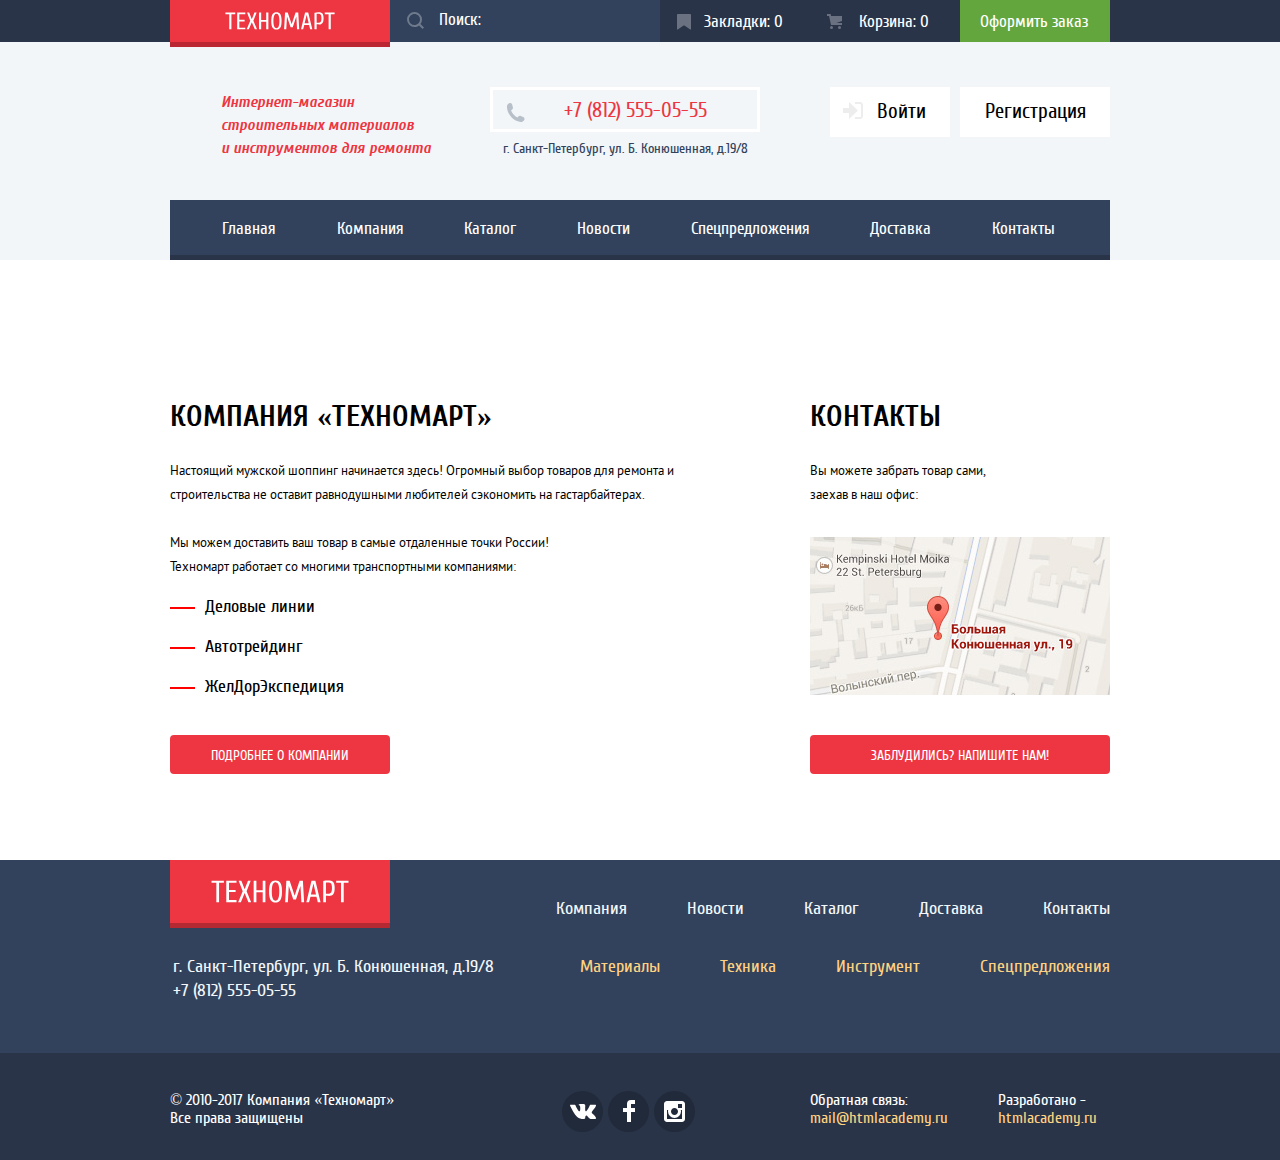
==== commit 3348c68a: "Оформил декоративные элементы" ====
--- a/index.html
+++ b/index.html
@@ -13,18 +13,23 @@
         <div class="order-navigation-wrapper">
           <div class="container">
             <a class="header-logo">
-              <img src="img/logo.png" width="110" height="18" alt="Интернет-магазин Техномарт"> 
+              <img src="img/logo.svg" width="110" height="18" alt="Интернет-магазин Техномарт"> 
             </a>
             <form class="search" method="get" action="https://echo.htmlacademy.ru">
               <p>
-                <label for="search-field" class="visually-hidden">Поиск:</label>
                 <input id="search-field" type="search" name="search" placeholder="Поиск:">
+                <label for="search-field">
+                  <span class="visually-hidden">Поиск:</span>
+                  <svg xmlns="http://www.w3.org/2000/svg" width="17" height="17" viewBox="0 0 17 17">
+                    <path fill="#ffffff" d="M17 15.586l-3.542-3.542A7.465 7.465 0 0 0 15 7.5 7.5 7.5 0 1 0 7.5 15c1.71 0 3.282-.579 4.544-1.542L15.586 17 17 15.586zM2 7.5C2 4.467 4.467 2 7.5 2 10.532 2 13 4.467 13 7.5c0 3.032-2.468 5.5-5.5 5.5A5.506 5.506 0 0 1 2 7.5z"/>
+                  </svg>
+                </label>
               </p>
             </form>          
             <ul class="order-menu">
-              <li class="order-bookmarks"><a href="">Закладки</a></li>
-              <li class="order-cart"><a href="">Корзина</a></li>
-              <li class="order-checkout"><a href="">Оформить заказ</a></li>
+              <li><a class="order-bookmarks" href="">Закладки: 0</a></li>
+              <li><a class="order-cart" href="">Корзина: 0</a></li>
+              <li><a class="order-checkout" href="">Оформить заказ</a></li>
             </ul>
           </div>          
         </div>        
@@ -32,27 +37,27 @@
 
       <div class="user-info">
         <div class="container">
-          <h1>Интернет-магазин строительных материалов и инструментов для ремонта</h1>        
+          <h1>Интернет-магазин строительных материалов<br>и инструментов для ремонта</h1>        
           <ul class="header-contacts">
             <li class="header-phone">+7 (812) 555-05-55</li>
             <li class="header-address">г. Санкт-Петербург, ул. Б. Конюшенная, д.19/8</li>
           </ul>
           <ul class="user-navigation">
-            <li class="user-button user-enter"><a href="">Войти</a></li>
-            <li class="user-button user-registration"><a href="">Регистрация</a></li>
+            <li><a class="user-button user-enter" href="">Войти</a></li>
+            <li><a class="user-button user-registration" href="">Регистрация</a></li>
           </ul>
         </div>
       </div>
 
       <nav class="container">
         <ul class="site-navigation">
-          <li><a>Главная</a></li>
-          <li><a href="">Компания</a></li>
-          <li><a href="catalog.html">Каталог</a></li>          
-          <li><a href="">Новости</a></li>
-          <li><a href="">Спецпредложения</a></li>
-          <li><a href="">Доставка</a></li>
-          <li><a href="">Контакты</a></li>
+          <li><a class="navigation-main">Главная</a></li>
+          <li><a class="navigation-company" href="">Компания</a></li>
+          <li><a class="navigation-catalog" href="catalog.html">Каталог</a></li>          
+          <li><a class="navigation-news" href="">Новости</a></li>
+          <li><a class="navigation-special" href="">Спецпредложения</a></li>
+          <li><a class="navigation-delivery" href="">Доставка</a></li>
+          <li><a class="navigation-contacts" href="">Контакты</a></li>
         </ul> 
       </nav>
     </header>
@@ -63,24 +68,24 @@
         <section class="company-about">
           <h2>Компания &laquoТехномарт&raquo</h2>
           <p>Настоящий мужской шоппинг начинается здесь! Огромный выбор товаров для ремонта и строительства не оставит равнодушными любителей сэкономить на гастарбайтерах.</p>
-          <p>Мы можем доставить ваш товар в самые отдаленные точки России! <br> 
+          <p class="company-transport">Мы можем доставить ваш товар в самые отдаленные точки России! <br> 
           Техномарт работает со многими транспортными компаниями:</p>
+          
           <ul class="company-partners">
             <li>Деловые линии</li>
             <li>Автотрейдинг</li>
             <li>ЖелДорЭкспедиция</li>
           </ul>
+          
           <a class="button" href="">Подробнее о компании</a>
         </section>
 
         <section class="company-contacts">
           <h2>Контакты</h2>
           <p>Вы можете забрать товар сами, <br>заехав в наш офис:</p>
-          <div>
-            <a href="https://maps.google.com/">
-              <img src="img/map.jpg" width="300" height="158" alt="Офис компании по адресу ул. Большая Конюшенная 19/8, Санкт-Петербург"> 
-            </a>
-          </div>
+          <a href="https://maps.google.com/">
+            <img src="img/map.jpg" width="300" height="158" alt="Офис компании по адресу ул. Большая Конюшенная 19/8, Санкт-Петербург"> 
+          </a>
           <a class="button" href="">
             Заблудились? Напишите нам!
           </a>
@@ -93,7 +98,7 @@
         <div class="container">
           <nav class="footer-site-navigation">
             <a class="footer-logo">
-              <img src="img/logo.png" width="138" height="23" alt="Техномарт"> 
+              <img src="img/logo.svg" width="138" height="23" alt="Техномарт"> 
             </a>             
             <ul>
               <li><a href="">Компания</a></li>
@@ -119,7 +124,7 @@
         </div>
       </div>
 
-    <div class="footer-bottom-wrapper">    
+      <div class="footer-bottom-wrapper">    
         <div class="container">
           <p class="footer-copyright">
             &copy 2010-2017 Компания &laquoТехномарт&raquo
@@ -127,33 +132,37 @@
           </p> 
 
           <ul class="footer-social">
-            <li><a class="social-button" href="">Вконтакте</a></li>
-            <li><a class="social-button" href="">Фейсбук</a></li>
-            <li><a class="social-button" href="">Инстаграм</a></li>
+            <li><a class="social-button" href=""><span class="visually-hidden">Вконтакте</span>
+              <svg xmlns="http://www.w3.org/2000/svg" width="26" height="15" viewBox="0 0 26 15"><path fill="#FFF" d="M16.138 11.51c.956-.309 2.18 2.04 3.483 2.939.978.681 1.727.534 1.727.534l3.473-.05s1.815-.112.957-1.554c-.071-.12-.503-1.069-2.585-3.022-2.177-2.043-1.882-1.712.739-5.244 1.597-2.153 2.236-3.468 2.036-4.028-.192-.539-1.365-.399-1.365-.399L20.69.713c-.381.001-.704.119-.851.515-.003.004-.621 1.666-1.445 3.079-1.741 2.989-2.436 3.148-2.724 2.961-.661-.433-.494-1.737-.494-2.664 0-2.897.432-4.105-.846-4.417-.427-.104-.739-.172-1.828-.182-1.392-.021-2.574 0-3.244.329-.445.223-.786.712-.579.74.26.035.843.16 1.155.586.401.552.389 1.789.389 1.789s.229 3.411-.54 3.834c-.528.29-1.25-.302-2.803-3.016-.793-1.388-1.392-2.922-1.392-2.922s-.116-.285-.326-.441c-.25-.185-.6-.244-.6-.244L.848.684S.29.7.085.946c-.182.218-.015.668-.015.668s2.909 6.881 6.203 10.347c3.02 3.182 6.452 2.971 6.452 2.971h1.555s.469-.054.709-.312c.224-.24.214-.691.214-.691s-.031-2.109.935-2.419z"/></svg>
+            </a></li>
+            <li><a class="social-button" href=""><span class="visually-hidden">Фейсбук</span>
+              <svg xmlns="http://www.w3.org/2000/svg" width="12" height="22" viewBox="0 0 12 22"><path fill="#FFF" d="M12 4V0H8a4 4 0 0 0-4 4v4H0v4h4v10h4V12h4V8H8V4h4z"/></svg>
+            </a></li>
+            <li><a class="social-button" href=""><span class="visually-hidden">Инстаграм</span>
+              <svg xmlns="http://www.w3.org/2000/svg" width="21" height="21" viewBox="0 0 21 21"><path fill="#FFF" d="M18 0H3C1.35 0 0 1.35 0 3v15c0 1.65 1.35 3 3 3h15c1.65 0 3-1.35 3-3V3c0-1.65-1.35-3-3-3zm-7.5 7c1.93 0 3.5 1.57 3.5 3.5S12.43 14 10.5 14 7 12.43 7 10.5 8.57 7 10.5 7zM18 18H3V9h1.181A6.504 6.504 0 0 0 4 10.5a6.5 6.5 0 1 0 13 0 6.45 6.45 0 0 0-.181-1.5H18v9zm0-11h-4V3h4v4z"/></svg>
+            </a></li>
           </ul>
 
-          <ul class="footer-feedback">
-            <li class="footer-feedback-mail">
+          <div class="footer-feedback">
+            <p class="footer-feedback-mail">
               Обратная связь:<br>
               <a href="mailto:mail@htmlacademy.ru">mail@htmlacademy.ru</a>              
-            </li>
-            <li class="footer-feedback-site">
+            </p>
+            <p class="footer-feedback-site">
               Разработано -<br> 
-              <a href="https://htmlacademy.ru">HTML Academy</a>              
-            </li>
-          </ul>          
+              <a href="https://htmlacademy.ru">htmlacademy.ru</a>              
+            </p>
+          </div>          
         </div>
-    </div>
+      </div>
     </footer>   
 
     <section class="modal modal-map">
-      <h2 class="visually-hidden">
-        Как до нас добраться
-      </h2>
+      <h2 class="visually-hidden">Как до нас добраться</h2>
       <p>
         <img src="img/modal-map.jpg" width="940" height="446" alt="Офис компании по адресу ул. Большая Конюшенная 19/8, Санкт-Петербург">
+        <button class="modal-close" type="button"><span class="visually-hidden">Закрыть</span></button>
       </p>
-        <button class="modal-close" type="button"><span class="visually-hidden">Закрыть</span></button>
     </section>
 
     <section class="modal modal-message">
@@ -173,7 +182,9 @@
           <label for="message-text">Текст письма:</label>
           <input id="message-text" type="text" name="mail" value="" placeholder="В свободной форме">
         </p>
-        <button class="button" type="submit">Отправить</button>
+        <div class="submit-wrapper">
+          <button class="button" type="submit">Отправить</button>          
+        </div>
         <button class="modal-close" type="button"><span class="visually-hidden">Закрыть</span></button>
       </form>          
     </section>
--- a/css/style.css
+++ b/css/style.css
@@ -104,6 +104,9 @@
   text-transform: uppercase;
   color: #ffffff; 
 
+  border-radius: 4px;
+  border: none;
+
   background-color:#ee3643;
 }
 
@@ -120,21 +123,78 @@
   background-color: #293449;
 }
 
-.site-navigation {
-  font-family: 'Cuprum';
-  font-size: 17px;
-  line-height: 17px;
-  color: #ffffff;
-
-  background-color: #32425c;
-}
-
-.order-menu a{
+.order-menu {
+  display: flex;
+  margin: 0;
+  padding: 0; 
+  width: 450px;
+}
+
+.order-menu a {
+  display: block;
+  box-sizing: border-box;
+  width: 150px;    
+  padding-top: 13px;
+  padding-bottom: 11px;
   font-family: 'Cuprum';
   font-size: 17px;
   line-height: 18px;
   text-align: left;
   color: #ffffff;
+}
+
+.order-bookmarks {
+  position: relative;
+  padding-left: 44px;
+}
+
+.order-cart {
+  position: relative;
+  padding-left: 49px;
+}
+
+.order-bookmarks::before {
+  content: "";
+
+  position: absolute;
+  top: 14px;
+  left: 17px;
+
+  width: 18px;
+  height: 18px;
+
+  background-image: url("../img/icon-bookmark.svg");
+  background-repeat: no-repeat;
+  background-position: 0 0;
+  
+  opacity: 0.3;
+}
+
+.order-cart::before {
+  content: "";
+
+  position: absolute;
+  top: 14px;
+  left: 17px;
+
+  width: 18px;
+  height: 18px;
+
+  background-image: url("../img/icon-cart.svg");
+  background-repeat: no-repeat;
+  background-position: 0 0;
+  
+  opacity: 0.3;
+}
+
+.order-bookmarks:hover::before,
+.order-bookmarks:focus::before,
+.order-bookmarks:active::before,
+.order-cart:hover::before,
+.order-cart:focus::before,
+.order-cart:active::before
+ {
+  opacity: 1;
 }
 
 .order-bookmarks:hover, 
@@ -143,20 +203,43 @@
 }
 
 .order-bookmarks:active, 
-.order-cart:active, 
-.order-bookmarks a:active, 
-.order-cart a:active {
+.order-cart:active {
   color: rgba(255, 255, 255, 0.6);
   background-color: #161d29; 
 }
 
-.header-logo,
+.order-cart-full {
+  background-color: #ee3643;  
+
+}
+
+.header-logo {
+  position: relative;
+  background-color: #ee3643;
+  display: inline-block;
+}
+
+.header-logo::after {
+  content: "";
+
+  position: absolute;
+  top: 100%;
+  right: 0;
+
+  width: inherit;
+  height: 5px;
+
+  background-color: #ba2732;  
+}
+
 .footer-logo {
   background-color: #ee3643;
   display: inline-block;
+  box-shadow: inset 0px -5px 0 0 rgba(0, 0, 0, 0.24);
 }
 
 .order-checkout {
+  padding-left: 20px;
   background-color: #63a63e;  
 }
 
@@ -168,20 +251,6 @@
   background-color: #518534;  
 }
 
-.search input {
-  font-size: 17px;
-  line-height: 18px;
-  text-align: left;
-  color: #ffffff;
-
-  background-color: #32425c;
-}
-
-.search input:focus {
-  color: #000000;
-
-  background-color: #ffffff;  
-}
 
 .header h1 {
   font-family: 'Cuprum';
@@ -190,15 +259,14 @@
   line-height: 23px;
   text-align: left;
   color: #ee3643;
-}
-
-.header-phone {
-  font-family: 'Cuprum';
-  font-size: 21px;
-  line-height: 21px;
-  text-align: left;
-  color: #ee3643;
-}
+
+  width: 220px;
+  margin-right: 49px;
+  
+  padding-top: 49px;
+  padding-bottom: 40px;  
+}
+
 
 .header-address {
   font-family: 'Cuprum';
@@ -206,9 +274,11 @@
   line-height: 24px;
   text-align: center;
   color: #32425c;
-}
-
-.user-button a {
+  margin-top: 5px;
+
+}
+
+.user-button {
   display: block;
   padding-top: 14px;
   padding-bottom: 15px;
@@ -249,14 +319,49 @@
   color: #32425c;  
 }
 
+/*----------  ----------*/
+.site-navigation {
+  display: flex;
+  justify-content: space-between;
+
+  margin: 0;
+  padding: 0;
+  box-shadow: inset 0px -5px 0 0 #293449;  
+
+  font-family: 'Cuprum';
+  font-size: 17px;
+  line-height: 17px;
+  color: #ffffff;
+
+  background-color: #32425c;
+}
+
 .site-navigation a {
   display: block;
+
+  padding-top: 20px; 
+  padding-bottom: 23px;
+  padding-left: 30px;
+  padding-right: 30px;
+
+  text-align: center;
+
+
   font-family: 'Cuprum';
   font-size: 17px;
   line-height: 17px;
   text-align: left;
   color: #ffffff;
 }
+
+.site-navigation .navigation-main {
+  padding-left: 52px;
+}
+
+.site-navigation .navigation-contacts {
+  padding-right: 55px;
+}
+
 
 .site-navigation a:hover {
   background-color: #293449;  
@@ -277,28 +382,75 @@
   line-height: 30px;
   text-align: left;
   text-transform: uppercase;
+
+  margin: 0;
+  margin-bottom: 27px;
+
+
   color: #000000;
 }
 
-.company-about p,
-.company-contacts p {
+.company p {
   font-family: 'PT Sans';
   font-size: 13px;
   line-height: 24px;
   text-align: left;
+
+  margin: 0;
+
   color: #000000;  
 }
 
+.company-about p {
+  margin-bottom: 24px;
+}
+
+.company-contacts p {
+  margin-bottom: 30px;
+}
+
+.company .company-transport {
+  margin-bottom: 18px;
+
+}
+
 .company-about li {
+  position: relative;
   font-family: 'Cuprum';
   font-size: 18px;
   line-height: 20px;
   text-align: left;
-  color: #000000;  
+  color: #000000; 
+
+  padding-left: 35px;
+  margin: 0;
+  margin-bottom: 20px;
+}
+
+.company-about li::before {
+  content: "";
+
+  position: absolute;
+  top: 10px;
+  left: 0px;
+
+  width: 25px;
+  height: 2px;
+  background-color: red; 
+  
 }
 
 .company-about .button {
   width: 220px;
+  margin-top: 38px;
+  padding-top: 13px;
+  padding-bottom: 8px;
+}
+
+.company-contacts .button {
+  margin-top: 33px;
+  padding-top: 13px;
+  padding-bottom: 8px;
 }
 
 .footer-top-wrapper {
@@ -316,6 +468,10 @@
   line-height: 24px;
   text-align: left;
   color: #f3f7f9; 
+}
+
+.footer .footer-contacts {
+  margin-left: 3px;
 }
 
 .footer-catalog-navigation a {
@@ -359,8 +515,35 @@
   color: #ffd180;   
 }
 
+.footer .footer-social {
+  display: flex;
+  flex-wrap: wrap;
+  justify-content: space-between;
+  width: 133px;
+  list-style: none;
+
+  margin-left: 47px;
+}
+
+.social-button {
+  display: flex;
+  align-items: center;
+  justify-content: center;
+  width: 41px;
+  height: 41px;
+  border-radius: 41px/41px;
+  background-color: #212a3a;
+
+  line-height: 17px;
+}
+
+.social-button:hover, 
+.social-button:active {
+  background-color: #ee3643;
+}
+
 .message-item label {
-  font-weight: bold; /*�� ������ �������� ������, � Zeplin ����������� ��� normal*/
+  font-weight: bold; 
   font-size: 17.5px;
   line-height: 17.5px;
   color: #000000;    
@@ -388,8 +571,20 @@
 .breadcrumbs {
   display: flex;
   justify-content: space-between;
-  width: 400px;
+  width: 355px;
   margin-bottom: 25px;
+  text-transform: uppercase;
+}
+
+.breadcrumbs .home {
+  display: block;
+  width: 15px;
+  height: 15px;
+  margin-top: 5px;
+
+  background-image: url("../img/icon-home.svg");
+  background-repeat: no-repeat;
+  background-position: 0 0;
 }
 
 .breadcrumbs a {
@@ -400,10 +595,42 @@
   color: #000000;  
 }
 
+.breadcrumbs li {
+  position: relative;
+  margin-top: 18px;
+  margin-bottom: 17px;
+  margin-right: 20px;
+}
+
+.breadcrumbs li:last-child {
+  margin-right: 0px;
+}
+
+.breadcrumbs li::after {
+  content: "";
+
+  position: absolute;
+  top: 6px;
+  right: -25px;
+
+  width: 8px;
+  height: 12px;
+
+  background-image: url("../img/icon-right-small.svg");
+  background-repeat: no-repeat;
+  background-position: 0 0;
+  /*opacity: 0.3;*/
+}
+
+.breadcrumbs-current::after {
+  display: none;
+}  
+
 .catalog-page h2 {
   padding-top: 32px;
   padding-bottom: 34px;
   padding-left: 30px;
+  margin: 0;
 
   font-size: 30px;
   font-weight: normal;
@@ -428,36 +655,146 @@
 }
 
 .catalog-item {
-  box-sizing: border-box;
-  border: 1px solid #e5e5e5;
-  width: 220px;
+  position: relative;
+  display: inline-block;
+  width: 218px;
+  margin-right: 20px;
+  margin-bottom: 20px;
+  border: 1px solid #ccc;
+  line-height: 20px;
+  font-weight: bold;
   text-align: center;
-  margin-bottom: 20px;
-  margin-right: 20px;
+}
+
+.catalog-item .flag {
+  position: absolute;
+  top: -1px;
+  right: -1px;
+  width: 60px;
+  height: 60px;
+  text-indent: -1000px;
+  overflow: hidden;
+  z-index: 20;
+}
+.catalog-item .flag-new {
+  background:url("../img/new-flag.png") no-repeat 0 0;
+}
+
+.catalog-item .actions {
+  position:absolute;
+  top:0;
+  left:0;
+  width:218px;
+  height:88px;
+  padding:40px 0;
+  background-color:rgba(255,255,255,0.9);
+  z-index:10;
+}
+.catalog-item .actions .buy,
+.catalog-item .actions .bookmark {
+  display:block;
+  width:129px;
+  margin:0 auto;
+  margin-bottom:7px;
+  padding:7px 0;
+  border:3px solid #63a63e;
+  border-bottom-color:#367315; 
+  background-color:#63a63e;
+  color:white;
+  font-size:14px;
+  font-weight:normal;
+  font-family:"Cuprum", sans-serif;
+  line-height:18px;
+  text-decoration:none;
+  text-transform:uppercase;    
+  border-radius:3px;
+}
+.catalog-item .actions .bookmark {
+  color:#32425c;
+  background:white;
+  border-bottom-color:#63a63e;
+}
+
+.catalog-item .actions {
+  display: none;
+}
+
+.catalog-item:hover .actions {
+  display: block;
 }
 
 .catalog-item:nth-child(3n) {
   margin-right: 0px;
 }
 
-.catalog-item h3 a {
-  display: block;
-  width: 160px;
-  text-align: center;
-  margin: 0 32px;
+.catalog-item-image {
+  display: flex;
+  height: 160px;  
+
+}
+
+.catalog-item-image img {
+  margin: auto;
+}
+
+.catalog-item .title {
+  width: 150px;
+  min-height: 40px;
+  padding: 0 25px;
+  margin-top: 19px;
+}
+
+.catalog-item .discount {
+  min-height: 20px;
+  margin-top: 10px;
+
+  color: #999;
+  text-decoration: line-through;
+}
+
+.catalog-item .price {
+  position: relative;
+  width: 80px;
+  margin-top: 7px;
+  margin-bottom: 20px;
+  margin-left: 42px;
+  padding: 10px 30px;
+  color: white;
+  background: #ee3643;
+  border-radius: 3px;
+}
+
+.catalog-item .price:after {
+  content: "";
+  position: absolute;
+  top: 0;
+  right: -20px;
+  width: 0;
+  height: 0;
+  border: 20px solid white;
+  border-left-color: #ee3643;
 }
 
 .catalog-filter {
   width: 220px;
 }
 
+.catalog-filter fieldset {
+  padding: 0;
+  margin: 0;
+  margin-bottom: 23px;
+  
+  border: none;
+}
+
 .catalog-cards {
   width: 700px;
 
 }
 
-.manufacturer-list, 
-.power-list {
+.catalog-filter legend {
+  margin-bottom: 15px;
+
   font-family: 'PT Sans';
   font-size: 17px;
   font-weight: bold;
@@ -467,7 +804,18 @@
   color: #000000;   
 }
 
+.filter-option {
+  margin-bottom: 19px;
+  padding-left: 35px;
+}
+
 .filter-option label {
+  position: relative;
+  display: block;
+
+  cursor: pointer;
+  user-select: none;
+
   font-family: 'PT Sans';
   font-size: 15px;
   line-height: 20px;
@@ -476,7 +824,95 @@
   color: #000000;    
 }
 
+.filter-input-checkbox + label::before {
+  content: "";
+  position: absolute;
+  left: -42px;
+  top: 0;
+
+  width: 16px;
+  height: 16px;
+}
+
+.filter-input-checkbox + label::after {
+  content: "";
+
+  position: absolute;
+  top: -2px;
+  left: -35px;
+
+  width: 27px;
+  height: 23px;
+  
+  background-image: url("../img/checkbox-off.svg");
+  background-repeat: no-repeat;
+  background-position: 0 0;
+}
+
+.filter-input-checkbox:checked + label::after {
+  content: "";
+
+  position: absolute;
+  top: -2px;
+  left: -35px;
+
+  width: 27px;
+  height: 23px;
+  
+  background-image: url("../img/checkbox-on.svg");
+  background-repeat: no-repeat;
+  background-position: 0 0;
+}
+
+.filter-input-radio + label::before {
+  content: "";
+  position: absolute;
+  left: -42px;
+  top: 0px;
+
+  width: 16px;
+  height: 16px;
+}
+
+.filter-input-radio + label::after {
+  content: "";
+
+  position: absolute;
+  top: -2px;
+  left: -35px;
+
+  width: 25px;
+  height: 25px;
+  
+  background-image: url("../img/radio-off.svg");
+  background-repeat: no-repeat;
+  background-position: 0 0;
+}
+
+.filter-input-radio:checked + label::after {
+  content: "";
+
+  position: absolute;
+  top: -2px;
+  left: -35px;
+
+  width: 25px;
+  height: 25px;
+  
+  background-image: url("../img/radio-on.svg");
+  background-repeat: no-repeat;
+  background-position: 0 0;
+}
+
+
 .filter-button {
+  margin-top: 40px;
+  width: 140px;
+  padding-top: 7px;
+  padding-bottom: 7px;
+  text-transform: uppercase;
+
+  
   font-family: 'PT Sans';
   font-size: 13px;
   line-height: 18px;
@@ -484,16 +920,7 @@
   color: #000000;   
 }
 
-.catalog-item span {
-  font-family: 'PT Sans';
-  font-size: 18px;
-  font-weight: bold;
-  line-height: 20px;
-  text-align: center;
-  color: #000000;   
-}
-
-.old-price {
+/*.old-price {
   font-family: 'PT Sans';
   font-size: 17px;
   font-weight: bold;
@@ -511,37 +938,37 @@
   text-align: center;
   color: #ffffff;   
   background-color: #ee3643;  
-}
-
-.button-buy, 
-.button-bookmark {
+}*/
+
+.buy, 
+.bookmark {
   font-size: 14px;
   line-height: 18px;
   text-align: center;  
 }
 
-.button-buy {
+.buy {
   color: #ffffff;   
   background-color: #63a63e;  
 }
 
-.button-buy:hover {
+.buy:hover {
   background-color: #5fbb2d;  
 }
 
-.button-buy:active {
+.buy:active {
   background-color: #518534;  
 }
 
-.button-bookmark {
+.bookmark {
   color: #32425c;   
   background-color: #ffffff;    
 }
 
-.button-bookmark:hover {
-}
-
-.button-bookmark:active {
+.bookmark:hover {
+}
+
+.bookmark:active {
   color: rgba(50, 66, 92, 0.3);  
 }
 
@@ -582,32 +1009,12 @@
 .header-logo {
   width: 220px;
   text-align: center;
-  padding-top: 13px;
-  padding-bottom: 11px;
+  padding-top: 12px;
+  padding-bottom: 6px;
   background-color: #ee3643;    
 }
 
-.search input {
-  width: 270px;
-  padding-top: 14px;
-  padding-bottom: 16px;
-}
-
-.order-menu {
-  display: flex;
-  margin: 0;
-  padding: 0; 
-  width: 450px;
-
-}
-
-.order-menu a {
-  display: block;
-  width: 150px;    
-  text-align: center;
-  padding-top: 14px;
-  padding-bottom: 13px;
-}
+
 
 /*----------  ----------*/
 .user-info .container, 
@@ -616,18 +1023,37 @@
   justify-content: flex-end;  
 }
 
-.header h1 {
-  width: 220px;
-  padding-top: 55px;
-  padding-bottom: 45px;
-} 
-
 .header-phone {
-  border: 2px solid white;
-
-  padding-top: 13px;
-  padding-bottom: 11px;  
+  position: relative;
+
+  box-sizing: border-box;
+  border: 3px solid white;
+
+  padding-top: 10px;
+  padding-bottom: 8px;  
+  padding-left: 20px;
   margin-top: 45px;
+
+  font-family: 'Cuprum';
+  font-size: 21px;
+  line-height: 21px;
+  text-align: left;
+  color: #ee3643;
+}
+
+
+
+.header-phone::before {
+  content: "";
+  
+  position: absolute;
+  width: 20px;
+  height: 20px;
+  top: 13px;
+  left: 13px;  
+  background-image: url("../img/icon-phone.svg");
+  background-repeat: no-repeat;
+  background-position: 0 0;  
 }
 
 .header-contacts li {
@@ -643,19 +1069,97 @@
   width: 270px;    
 }
 
-.user-enter a {
+.user-navigation .user-enter {
+  position: relative;
+  box-sizing: border-box;
+
   width: 120px; 
+
+  padding-left: 22px;
   margin-left: 70px;    
 }
 
-.user-registration a {
+.user-navigation .user-enter::before {
+  position: absolute;
+  content: "";
+
+  position: absolute;
+  top: 15px;
+  left: 13px;
+
+  width: 20px;
+  height: 17px;
+
+  background-image: url("../img/icon-login.svg");
+  background-repeat: no-repeat;
+  background-position: 0 0;
+  
+  opacity: 0.3;
+}
+
+.user-navigation .user-enter:hover::before {
+  background-image: url("../img/icon-login-hover.svg");
+  opacity: 1;
+}
+
+.user-navigation .user-registration {
   width: 150px;     
   margin-left: 10px;    
 }
 
-.user-exit a {
+.user-exit {
+  position: relative;
+  box-sizing: border-box;  
   width: 300px;     
-  /*margin-left: 50px;    */
+  padding-left: 48px;    
+  text-align: left;
+}
+
+
+.user-exit::before {
+  position: absolute;
+  content: "";
+
+  position: absolute;
+  top: 15px;
+  left: 15px;
+
+  width: 20px;
+  height: 17px;
+
+  background-image: url("../img/icon-user.svg");
+  background-repeat: no-repeat;
+  background-position: 0 0;
+  
+  opacity: 0.3;
+}
+
+.user-exit::after {
+  position: absolute;
+  content: "";
+
+  position: absolute;
+  top: 15px;
+  left: 270px;
+
+  width: 20px;
+  height: 17px;
+
+  background-image: url("../img/icon-logout.svg");
+  background-repeat: no-repeat;
+  background-position: 0 0;
+  
+  opacity: 0.3;
+}
+
+.user-exit:hover::before {
+  background-image: url("../img/icon-user-hover.svg");
+  opacity: 1;
+}
+
+.user-exit:hover::after {
+  background-image: url("../img/icon-logout-hover.svg");
+  opacity: 1;
 }
 
 .catalog-page .user-info .user-navigation {
@@ -666,33 +1170,35 @@
 }
 
 .user-info .user-links {
+  position: relative;
   display: flex;
   justify-content: space-between;
   width: 210px;
 
+  margin-top: 3px;
   margin-left: 17px;    
   margin-right: auto;
 
   text-align: center;
 }
 
-
-/*----------  ----------*/
-.site-navigation {
-  display: flex;
-  justify-content: space-between;
-
-  margin: 0;
-  padding: 0;
-
-}
-
-.site-navigation a {
-  width: 130px;  
-  padding-top: 22px; 
-  padding-bottom: 26px;
-  text-align: center;
-}
+.user-links a {
+  color: #32425c;
+}
+
+.user-links::before {
+  content: "";
+
+  position: absolute;
+  top: 8px;
+  left: 90px;
+
+  width: 5px;
+  height: 5px;
+  border-radius: 50%;
+  background-color: #32425c;   
+}
+
 
 /*----------  ----------*/
 .company {
@@ -719,7 +1225,7 @@
 .footer-site-navigation ul {
   display: flex;   
   justify-content: flex-end; 
-  padding-top: 45px;
+  padding-top: 37px;
 
 }
 
@@ -727,7 +1233,7 @@
   width: 220px;
   text-align: center;
   padding-top: 20px;
-  padding-bottom: 20px;
+  padding-bottom: 18px;
   background-color: #ee3643;    
 }
 
@@ -739,8 +1245,8 @@
 .footer-catalog-navigation {
   display: flex;   
   justify-content: space-between;  
-  padding-top: 45px;
-  padding-bottom: 55px;
+  padding-top: 27px;
+  padding-bottom: 50px;
 }
 
 .footer-catalog-navigation ul {
@@ -752,12 +1258,8 @@
 .footer-bottom-wrapper .container {
   display: flex;   
   justify-content: space-between;
-  padding-top: 39px;
-  padding-bottom: 35px;    
-}
-
-.footer-bottom-wrapper .container ul {
-  display: flex;   
+  padding-top: 38px;
+  padding-bottom: 28px;    
 }
 
 .footer-copyright {
@@ -765,12 +1267,181 @@
   margin-right: 160px;
 }
 
-.footer-feedback-mail {
+.footer-feedback {
+  display: flex;
+}
+
+.footer-feedback .footer-feedback-mail {
   width: 140px;
-  margin-left: auto;
-}
-
-.footer-feedback-site {
+  /*margin-left: 120px;*/
+}
+
+.footer-feedback .footer-feedback-site {
   width: 100px;
-  margin-left: 50px;
-}+  margin-left: 48px;
+  margin-right: 12px;
+}
+
+.modal {
+  display: none;
+}
+
+.modal-map {
+  position: relative;
+  min-height: 500px;
+}
+
+.modal-map p {
+  position: absolute;
+  left: 50%;
+  margin-left: -470px;  
+  margin-top: 25px;
+}
+
+.modal-close {
+  content: "";
+
+  position: absolute;
+  top: 9px;
+  right: 9px;
+
+  width: 25px;
+  height: 25px;
+
+  border: none;
+  background-color: transparent;
+  background-image: url("../img/icon-close.svg");
+  background-repeat: no-repeat;
+  background-position: 0 0;
+  
+  opacity: 1;
+}
+
+
+.modal-message {
+  position: relative;
+}
+
+.message-form {
+  display: flex;
+  flex-wrap: wrap;  
+  position: absolute;
+  left: 50%;
+  margin-left: -310px;
+  border: 1px solid green;
+  width: 620px;
+}
+
+.message-item {
+  width: 220px;
+  box-sizing: border-box;  
+} 
+
+.message-item label {
+  margin-bottom: 13px;
+}
+
+
+.message-item input {
+  width: inherit;  
+}
+
+
+.message-item:nth-child(1) {
+  margin-left: 80px;
+}
+
+.message-item:nth-child(2) {
+  margin-left: 20px;
+}
+
+.message-item:nth-child(3) {
+  width: 460px;  
+  margin-left: 80px;
+  margin-right: 80px;
+}
+
+.submit-wrapper {
+  display: flex;
+  justify-content: space-around;
+  align-items: center;
+  width: inherit;
+  min-height: 112px;
+  background-color: #f4f4f4;
+}
+
+.submit-wrapper .button {
+  width: 460px;  
+}
+
+.modal-order {
+  position: relative;
+}
+
+.order-message {
+  /*display: flex;*/
+  /*flex-wrap: wrap;  */
+  position: absolute;
+  left: 50%;
+  margin-left: -310px;
+  border: 1px solid green;
+  width: 620px;  
+}
+
+.search input {
+  font-size: 17px;
+  line-height: 18px;
+  text-align: left;
+  color: #ffffff;
+  border: none;
+
+  box-sizing: border-box;
+  width: 270px;
+  padding-top: 11px;
+  padding-bottom: 13px;
+  padding-left: 49px;
+
+  background-color: #32425c;
+}
+
+.search input::placeholder {
+  color: #ffffff;
+}
+
+.search p {
+  position: relative;
+}
+
+.search label {
+  position: absolute;
+  display: block;
+
+  top: 12px; 
+  left: 17px; 
+
+  width: 17px;
+  height: 17px; 
+}
+
+.search label path {
+  /*fill: #ee3643;*/
+
+  fill: #ffffff;
+  opacity: 0.3;
+}
+
+
+.search input:hover {
+  background-color: #212a3a;  
+}
+
+.search input:focus {
+  color: #000000;
+  background-color: #ffffff;   
+}
+
+.search input:focus + label path {
+  fill: #ee3643;
+  opacity: 1;
+}
+
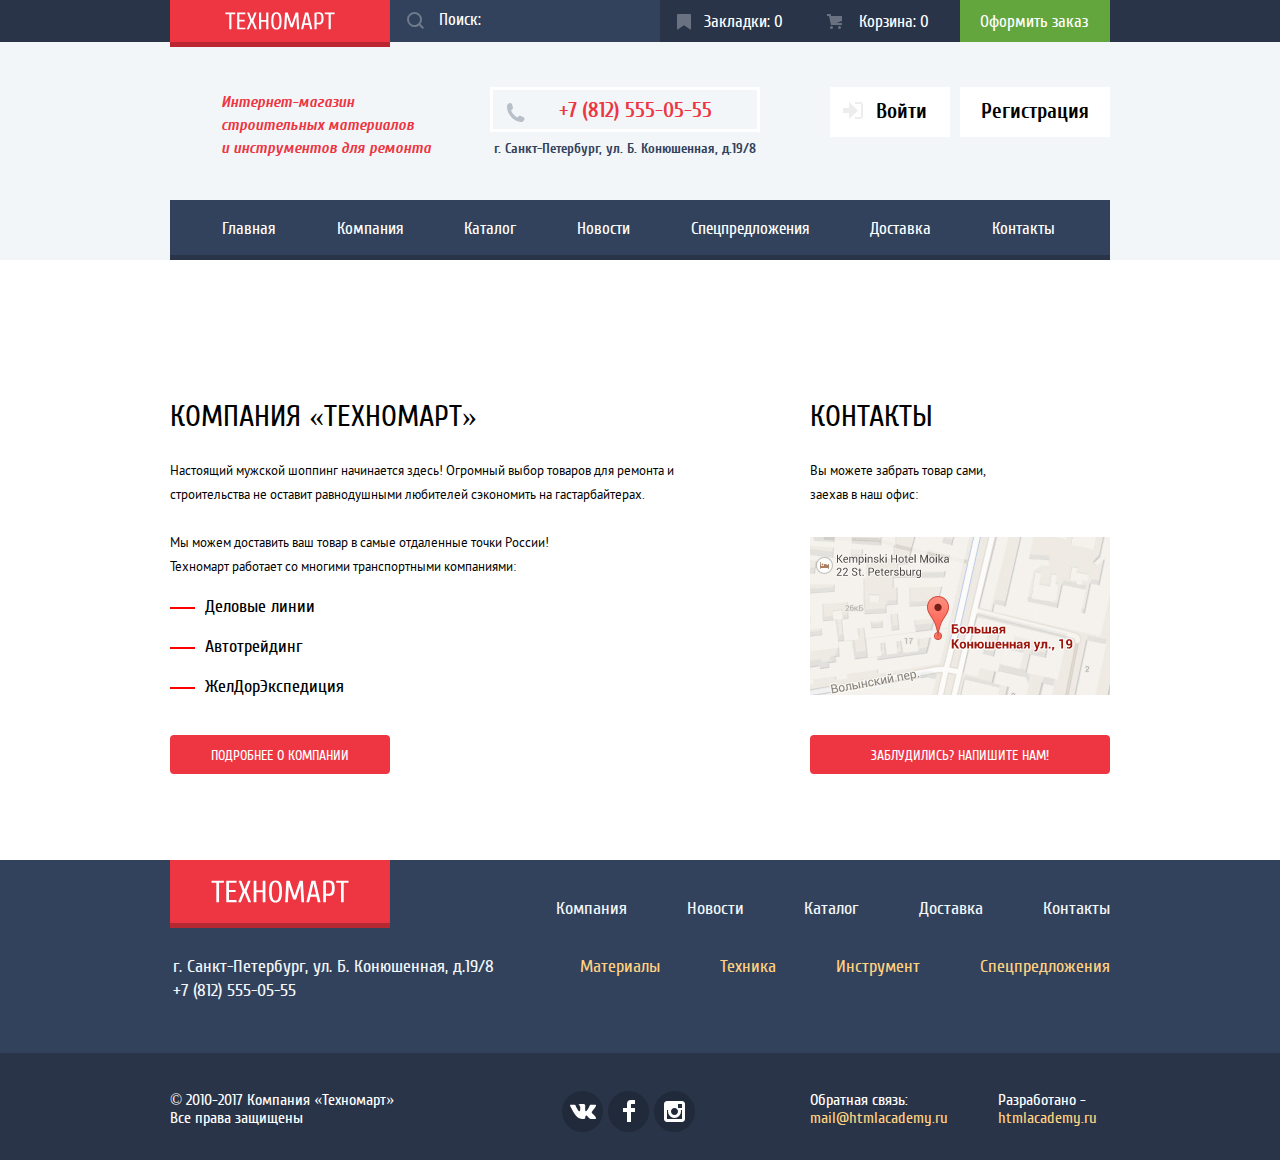
==== commit 0b46b9ac: "Исправил шрифты состояния по стайлгайду" ====
--- a/index.html
+++ b/index.html
@@ -66,7 +66,7 @@
     <main class="container">      
       <div class="company">
         <section class="company-about">
-          <h2>Компания &laquoТехномарт&raquo</h2>
+          <h2>Компания &laquo;Техномарт&raquo;</h2>
           <p>Настоящий мужской шоппинг начинается здесь! Огромный выбор товаров для ремонта и строительства не оставит равнодушными любителей сэкономить на гастарбайтерах.</p>
           <p class="company-transport">Мы можем доставить ваш товар в самые отдаленные точки России! <br> 
           Техномарт работает со многими транспортными компаниями:</p>
@@ -127,7 +127,7 @@
       <div class="footer-bottom-wrapper">    
         <div class="container">
           <p class="footer-copyright">
-            &copy 2010-2017 Компания &laquoТехномарт&raquo
+            &copy; 2010-2017 Компания &laquo;Техномарт&raquo;
             Все права защищены
           </p> 
 
@@ -180,7 +180,8 @@
         </p>
         <p class="message-item">
           <label for="message-text">Текст письма:</label>
-          <input id="message-text" type="text" name="mail" value="" placeholder="В свободной форме">
+          <textarea name="comment" id="message-text" rows="6">В свободной форме</textarea>          
+          <!-- <input id="message-text" type="text" name="mail" value="" placeholder="В свободной форме"> -->
         </p>
         <div class="submit-wrapper">
           <button class="button" type="submit">Отправить</button>          
--- a/css/style.css
+++ b/css/style.css
@@ -92,6 +92,11 @@
   padding: 0;
 }
 
+.company h2 {
+  font-weight: normal;
+}
+
+
 .button {
   display: block;
   padding-top: 14px;
@@ -109,6 +114,15 @@
 
   background-color:#ee3643;
 }
+
+.button:hover {
+  background-color: #ca2c37; 
+}
+
+.button:active {
+  background-color: #ba2732; 
+}
+
 
 .header {
   background-color:#f2f6f8;
@@ -188,13 +202,15 @@
 }
 
 .order-bookmarks:hover::before,
+.order-cart:hover::before {
+  opacity: 1;
+}
+
 .order-bookmarks:focus::before,
 .order-bookmarks:active::before,
-.order-cart:hover::before,
 .order-cart:focus::before,
-.order-cart:active::before
- {
-  opacity: 1;
+.order-cart:active::before {
+  opacity: 0.3;
 }
 
 .order-bookmarks:hover, 
@@ -217,6 +233,14 @@
   position: relative;
   background-color: #ee3643;
   display: inline-block;
+}
+
+.header-logo:hover {
+  background-color: #ca2c37;
+}
+
+.header-logo:active {
+  background-color: #ba2732;
 }
 
 .header-logo::after {
@@ -285,7 +309,8 @@
   margin-top: 45px;
 
   font-family: 'Cuprum';
-  font-size: 21px;
+  font-weight: bold;
+  font-size: 21px;  
   line-height: 21px;
   text-align: center;
   color: #000000;  
@@ -692,6 +717,7 @@
 }
 .catalog-item .actions .buy,
 .catalog-item .actions .bookmark {
+  position: relative;
   display:block;
   width:129px;
   margin:0 auto;
@@ -709,18 +735,65 @@
   text-transform:uppercase;    
   border-radius:3px;
 }
+
+.catalog-item .actions .buy::before {
+  content: "";
+
+  position: absolute;
+  top: 7px;
+  left: 10px;
+
+  width: 18px;
+  height: 18px;
+
+  background-image: url("../img/icon-cart.svg");
+  background-repeat: no-repeat;
+  background-position: 0 0;
+  
+  opacity: 0.3;
+}
+
+.catalog-item .actions .buy:hover::before,
+.catalog-item .actions .buy:active::before {
+  opacity: 1;
+}
+
 .catalog-item .actions .bookmark {
   color:#32425c;
   background:white;
   border-bottom-color:#63a63e;
 }
 
+.catalog-item .actions .bookmark:hover {
+  border-color: #32425c;
+}
+
+.catalog-item .actions .bookmark:active {
+  opacity: 0.3;
+}
+
+
+.catalog-item .actions .buy:hover {
+  background-color: #5fbb2d;
+  border-color: #5fbb2d;
+  border-bottom-color: #367315; 
+}
+
+.catalog-item .actions .buy:active {
+  background-color: #367315;
+  border-color: #367315; 
+}
+
 .catalog-item .actions {
   display: none;
 }
 
 .catalog-item:hover .actions {
   display: block;
+}
+
+.catalog-item:hover {
+  box-shadow: 0px 10px 25px 0 rgba(41, 52, 73, 0.5);
 }
 
 .catalog-item:nth-child(3n) {
@@ -738,10 +811,16 @@
 }
 
 .catalog-item .title {
-  width: 150px;
+  width: 160px;
   min-height: 40px;
-  padding: 0 25px;
+  padding-top: 0;
+  padding-left: 29px;
   margin-top: 19px;
+
+  font-family: 'PT Sans';
+  font-weight: bold;
+  font-size: 18px;  
+
 }
 
 .catalog-item .discount {
@@ -847,6 +926,7 @@
   background-image: url("../img/checkbox-off.svg");
   background-repeat: no-repeat;
   background-position: 0 0;
+  opacity: 0.7;
 }
 
 .filter-input-checkbox:checked + label::after {
@@ -862,6 +942,7 @@
   background-image: url("../img/checkbox-on.svg");
   background-repeat: no-repeat;
   background-position: 0 0;
+  opacity: 0.7;
 }
 
 .filter-input-radio + label::before {
@@ -887,6 +968,7 @@
   background-image: url("../img/radio-off.svg");
   background-repeat: no-repeat;
   background-position: 0 0;
+  opacity: 0.7;
 }
 
 .filter-input-radio:checked + label::after {
@@ -902,7 +984,28 @@
   background-image: url("../img/radio-on.svg");
   background-repeat: no-repeat;
   background-position: 0 0;
-}
+  opacity: 0.7;
+}
+
+.filter-input-checkbox + label:hover::after,
+.filter-input-checkbox:checked + label:hover::after,
+.filter-input-radio + label:hover::after,
+.filter-input-radio:checked + label:hover::after {
+  opacity: 1;
+
+}
+
+.filter-input-checkbox + label:disabled,
+.filter-input-checkbox:checked + label:disabled,
+.filter-input-radio + label:disabled,
+.filter-input-radio:checked + label:disabled,
+.filter-input-checkbox + label:disabled::after,
+.filter-input-checkbox:checked + label:disabled::after,
+.filter-input-radio + label:disabled::after,
+.filter-input-radio:checked + label:disabled::after {
+  opacity: 0.3;
+}
+
 
 
 .filter-button {
@@ -918,27 +1021,22 @@
   line-height: 18px;
   text-align: center;
   color: #000000;   
-}
-
-/*.old-price {
-  font-family: 'PT Sans';
-  font-size: 17px;
-  font-weight: bold;
-  line-height: 18px;
-  text-align: center;
-  text-decoration: line-through;  
-  color: #999999;   
-}
-
-.new-price {
-  font-family: 'PT Sans';
-  font-size: 17px;
-  font-weight: bold;
-  line-height: 18px;
-  text-align: center;
-  color: #ffffff;   
-  background-color: #ee3643;  
-}*/
+  background-color: #ffffff;
+  box-sizing: border-box;
+  border: 1px solid #e5e5e5;
+  outline: none;
+
+}
+
+.filter-button:hover {
+  border-color: #bdc6ca;
+
+}
+
+.filter-button:active {
+  border-color: #ee3643;
+}
+
 
 .buy, 
 .bookmark {
@@ -972,11 +1070,6 @@
   color: rgba(50, 66, 92, 0.3);  
 }
 
-
-/*------------------------------ ����� ��� ����� ------------------------------*/
-* { /*��������*/
-  /*outline: 1px solid #63a63e; */
-}
 
 .visually-hidden {
   position: absolute;
@@ -1062,7 +1155,8 @@
 
 .header-contacts {
   width: 270px;    
-  margin-left: 70px;      
+  margin-left: 70px;  
+  font-weight: bold;    
 }
 
 .header-contacts li {
@@ -1102,6 +1196,11 @@
   opacity: 1;
 }
 
+.user-navigation .user-enter:active::before {
+  background-image: url("../img/icon-login.svg");
+  opacity: 0.3;
+}
+
 .user-navigation .user-registration {
   width: 150px;     
   margin-left: 10px;    
@@ -1162,6 +1261,16 @@
   opacity: 1;
 }
 
+.user-exit:active::before {
+  background-image: url("../img/icon-user.svg");
+  opacity: 0.3;
+}
+
+.user-exit:active::after {
+  background-image: url("../img/icon-logout.svg");
+  opacity: 0.3;
+}
+
 .catalog-page .user-info .user-navigation {
   display: block;
   width: 300px;     
@@ -1184,6 +1293,14 @@
 
 .user-links a {
   color: #32425c;
+}
+
+.user-links a:hover {
+  color: #ee3643;
+}
+
+.user-links a:active {
+  color: rgba(50, 66, 92, 0.3);
 }
 
 .user-links::before {
@@ -1284,6 +1401,8 @@
 
 .modal {
   display: none;
+  position: fixed;
+
 }
 
 .modal-map {
@@ -1319,22 +1438,53 @@
 
 
 .modal-message {
-  position: relative;
+  top: 150px;
+  left: 50%;
+  transform: translateX(-50%); 
+
+  width: 620px;
+  background-color: #ffffff;
+
+  box-shadow: 0px 20px 40px 0 rgba(0, 0, 0, 0.75);
+}
+
+.message-item textarea {
+  box-sizing: border-box;
+
+  width: 460px;
+  padding-top: 13px;
+  padding-left: 16px;
+
+  margin-top: 22px;
+
+  font-family: 'PT Sans';
+  font-size: 13px;
+  line-height: 18px;
+  text-align: left;
+  color: #a9a9a9;
+}
+
+.modal-message input::placeholder {
+  padding-top: 13px;
+  padding-left: 16px;
+
+  font-family: 'PT Sans';
+  font-size: 13px;
+  line-height: 18px;
+  text-align: left;
+  color: #a9a9a9;
 }
 
 .message-form {
   display: flex;
   flex-wrap: wrap;  
-  position: absolute;
-  left: 50%;
-  margin-left: -310px;
-  border: 1px solid green;
-  width: 620px;
+
 }
 
 .message-item {
   width: 220px;
   box-sizing: border-box;  
+  margin: 0;
 } 
 
 .message-item label {
@@ -1344,34 +1494,48 @@
 
 .message-item input {
   width: inherit;  
+  box-sizing: border-box;
+  border: 2px solid #dee3e4;
+
 }
 
 
 .message-item:nth-child(1) {
   margin-left: 80px;
+  margin-top: 48px;
+}
+
+.message-item:nth-child(1) input,
+.message-item:nth-child(2) input {
+  min-height: 38px;
 }
 
 .message-item:nth-child(2) {
   margin-left: 20px;
+  margin-top: 48px;  
 }
 
 .message-item:nth-child(3) {
-  width: 460px;  
+  width: 460px;
+
   margin-left: 80px;
   margin-right: 80px;
-}
+  margin-top: 22px;
+}
+
 
 .submit-wrapper {
   display: flex;
   justify-content: space-around;
   align-items: center;
-  width: inherit;
-  min-height: 112px;
+  width: 100%;
   background-color: #f4f4f4;
 }
 
 .submit-wrapper .button {
   width: 460px;  
+  margin-top: 37px;
+  margin-bottom: 37px;
 }
 
 .modal-order {
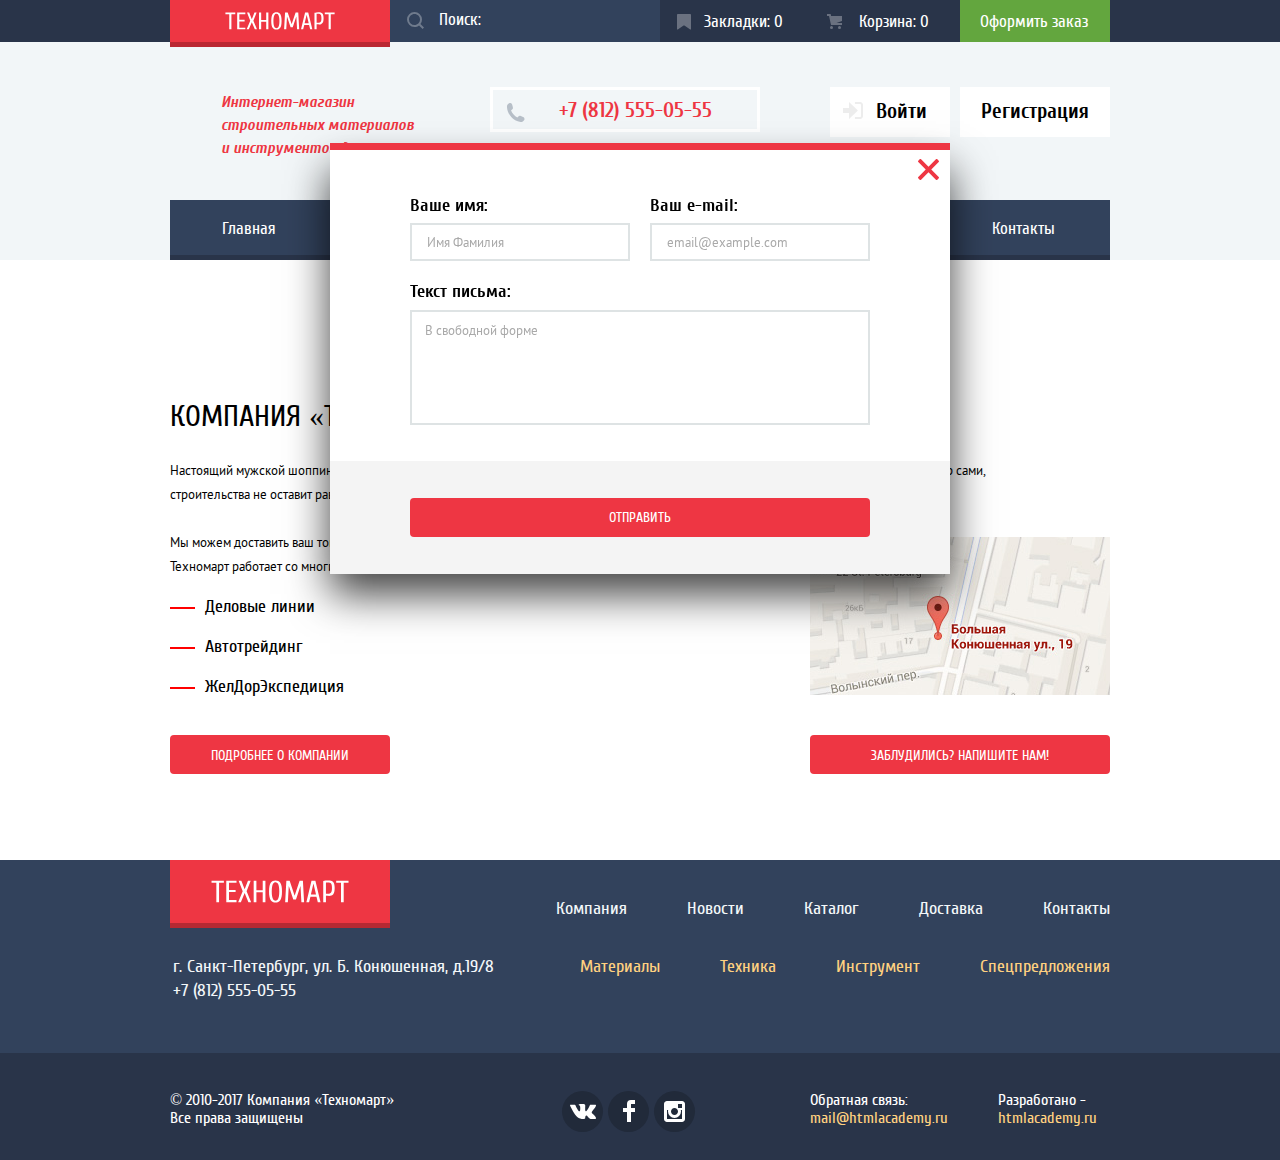
==== commit 51dd7b37: "Оформил модальные окна" ====
--- a/index.html
+++ b/index.html
@@ -180,8 +180,7 @@
         </p>
         <p class="message-item">
           <label for="message-text">Текст письма:</label>
-          <textarea name="comment" id="message-text" rows="6">В свободной форме</textarea>          
-          <!-- <input id="message-text" type="text" name="mail" value="" placeholder="В свободной форме"> -->
+          <textarea name="comment" id="message-text" rows="5">В свободной форме</textarea>          
         </p>
         <div class="submit-wrapper">
           <button class="button" type="submit">Отправить</button>          
--- a/css/style.css
+++ b/css/style.css
@@ -111,7 +111,7 @@
 
   border-radius: 4px;
   border: none;
-
+  outline: none;
   background-color:#ee3643;
 }
 
@@ -586,12 +586,23 @@
   line-height: 18px;
 }
 
-.order-message .button-continue {
+.button-continue {
   line-height: 18px;
   color: #000000;
-
   background-color: #ffffff;  
-}
+  border: 1px solid #e5e5e5;
+}
+
+.button-continue:hover {
+  border-color: #bdc6ca;
+  background-color: #ffffff;  
+}
+
+.button-continue:active {
+  border-color: #ee3643;
+  background-color: #ffffff;  
+}
+
 
 .breadcrumbs {
   display: flex;
@@ -1025,7 +1036,6 @@
   box-sizing: border-box;
   border: 1px solid #e5e5e5;
   outline: none;
-
 }
 
 .filter-button:hover {
@@ -1390,7 +1400,6 @@
 
 .footer-feedback .footer-feedback-mail {
   width: 140px;
-  /*margin-left: 120px;*/
 }
 
 .footer-feedback .footer-feedback-site {
@@ -1400,21 +1409,25 @@
 }
 
 .modal {
-  display: none;
   position: fixed;
-
-}
-
-.modal-map {
-  position: relative;
-  min-height: 500px;
-}
-
-.modal-map p {
-  position: absolute;
+  background-color: #ffffff;
+  z-index: 30;
+}
+
+.modal-map {  
+  top: 50%;
   left: 50%;
-  margin-left: -470px;  
-  margin-top: 25px;
+
+  transform: translateY(-50%); 
+  margin-left: -470px;
+
+  width: 940px;
+  height: 446px;  
+  box-shadow: 0px 10px 25px 0 rgba(41, 52, 73, 0.5);
+}
+
+.modal-map p {  
+  margin: 0;
 }
 
 .modal-close {
@@ -1422,7 +1435,7 @@
 
   position: absolute;
   top: 9px;
-  right: 9px;
+  right: 7px;
 
   width: 25px;
   height: 25px;
@@ -1452,21 +1465,37 @@
   box-sizing: border-box;
 
   width: 460px;
-  padding-top: 13px;
-  padding-left: 16px;
-
-  margin-top: 22px;
+  padding-top: 9px;
+  padding-left: 13px;
+  margin-top: 6px;
+  margin-bottom: 29px;
+  
+  border: 2px solid #dee3e4;
+  resize: none;
+
 
   font-family: 'PT Sans';
   font-size: 13px;
-  line-height: 18px;
+  line-height: 20px;
   text-align: left;
   color: #a9a9a9;
+}
+
+.message-form::before {
+  content: "";
+
+  position: absolute;
+  top: -7px;
+  left: 0;
+
+  width: 620px;
+  height: 7px;
+  background-color: #ee3643;  
 }
 
 .modal-message input::placeholder {
   padding-top: 13px;
-  padding-left: 16px;
+  padding-left: 13px;
 
   font-family: 'PT Sans';
   font-size: 13px;
@@ -1502,17 +1531,18 @@
 
 .message-item:nth-child(1) {
   margin-left: 80px;
-  margin-top: 48px;
+  margin-top: 44px;
 }
 
 .message-item:nth-child(1) input,
 .message-item:nth-child(2) input {
   min-height: 38px;
+  margin-top: 5px;
 }
 
 .message-item:nth-child(2) {
   margin-left: 20px;
-  margin-top: 48px;  
+  margin-top: 44px;  
 }
 
 .message-item:nth-child(3) {
@@ -1520,7 +1550,7 @@
 
   margin-left: 80px;
   margin-right: 80px;
-  margin-top: 22px;
+  margin-top: 19px;
 }
 
 
@@ -1536,20 +1566,75 @@
   width: 460px;  
   margin-top: 37px;
   margin-bottom: 37px;
-}
+  padding-top: 12px;
+  padding-bottom: 9px;  
+}
+
+.catalog-page .submit-wrapper {
+ justify-content: center;
+}
+
+.catalog-page .submit-wrapper .button {
+  box-sizing: border-box;
+  width: 220px;  
+  margin: 37px 10px; 
+
+  padding-top: 12px;
+  padding-bottom: 9px;  
+}
+
 
 .modal-order {
+  top: 150px;
+  left: 50%;
+  transform: translateX(-50%); 
+
+  width: 620px;
+  background-color: #ffffff;
+
+  box-shadow: 0px 20px 40px 0 rgba(0, 0, 0, 0.75);
+}
+
+.modal-order::before {
+  content: "";
+
+  position: absolute;
+  top: -7px;
+  left: 0;
+
+  width: 620px;
+  height: 7px;
+  background-color: #ee3643;  
+}
+
+.modal-order .message {
   position: relative;
-}
-
-.order-message {
-  /*display: flex;*/
-  /*flex-wrap: wrap;  */
-  position: absolute;
-  left: 50%;
-  margin-left: -310px;
-  border: 1px solid green;
-  width: 620px;  
+
+  font-family: 'Cuprum';  
+  font-size: 30px;
+  line-height: 30px;
+  text-align: left;  
+
+  padding-top: 35px;  
+  padding-bottom: 38px;
+  padding-left: 180px;
+}
+
+.modal-order .message::before {
+  content: "";
+
+  position: absolute;
+  top: 18px;
+  left: 81px;
+
+  width: 69px;
+  height: 69px;
+
+  background-image: url("../img/item-added.svg");
+  background-repeat: no-repeat;
+  background-position: 0 0;
+  
+  opacity: 1;
 }
 
 .search input {
@@ -1609,3 +1694,19 @@
   opacity: 1;
 }
 
+
+/*-------------------  modal display -------------------*/
+.modal-message {
+  /*display: none;*/
+}
+
+.modal-map {
+  display: none;
+}
+
+.modal-order {
+  /*display: none;*/
+}
+
+
+
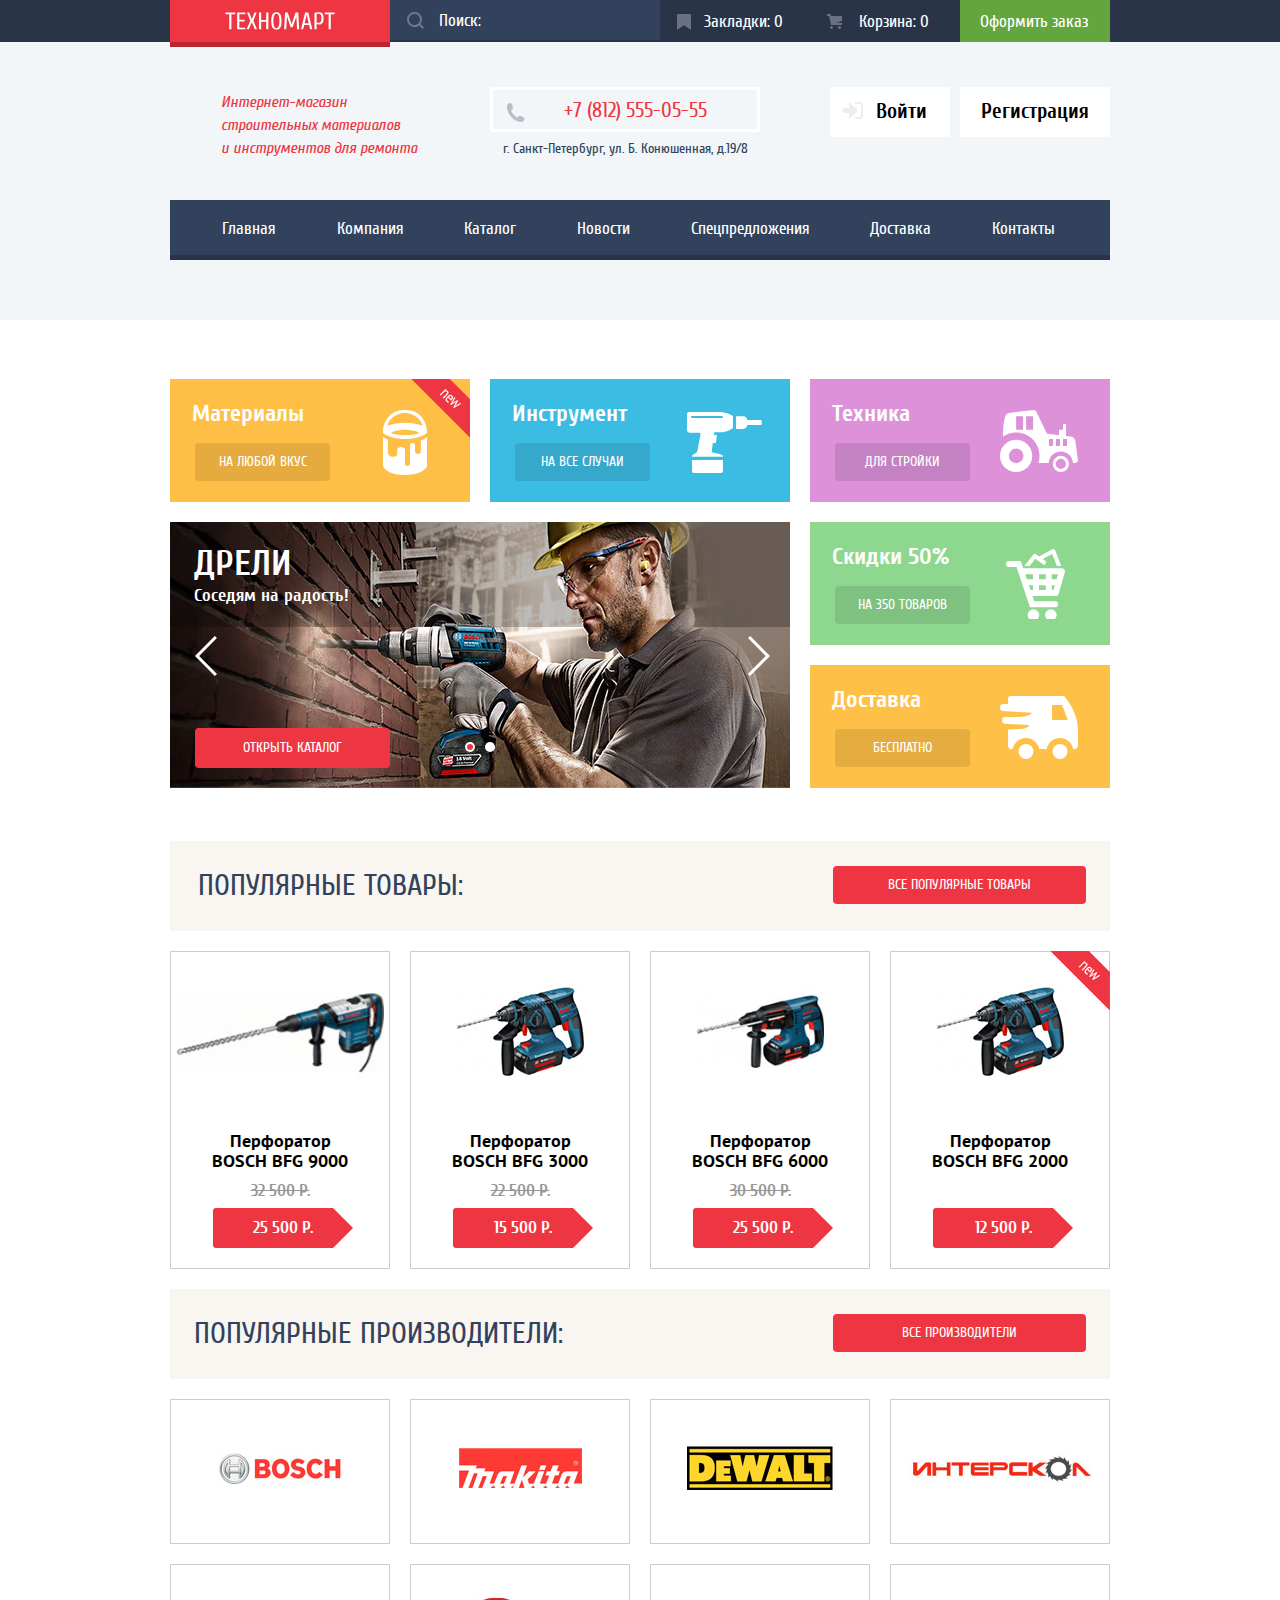
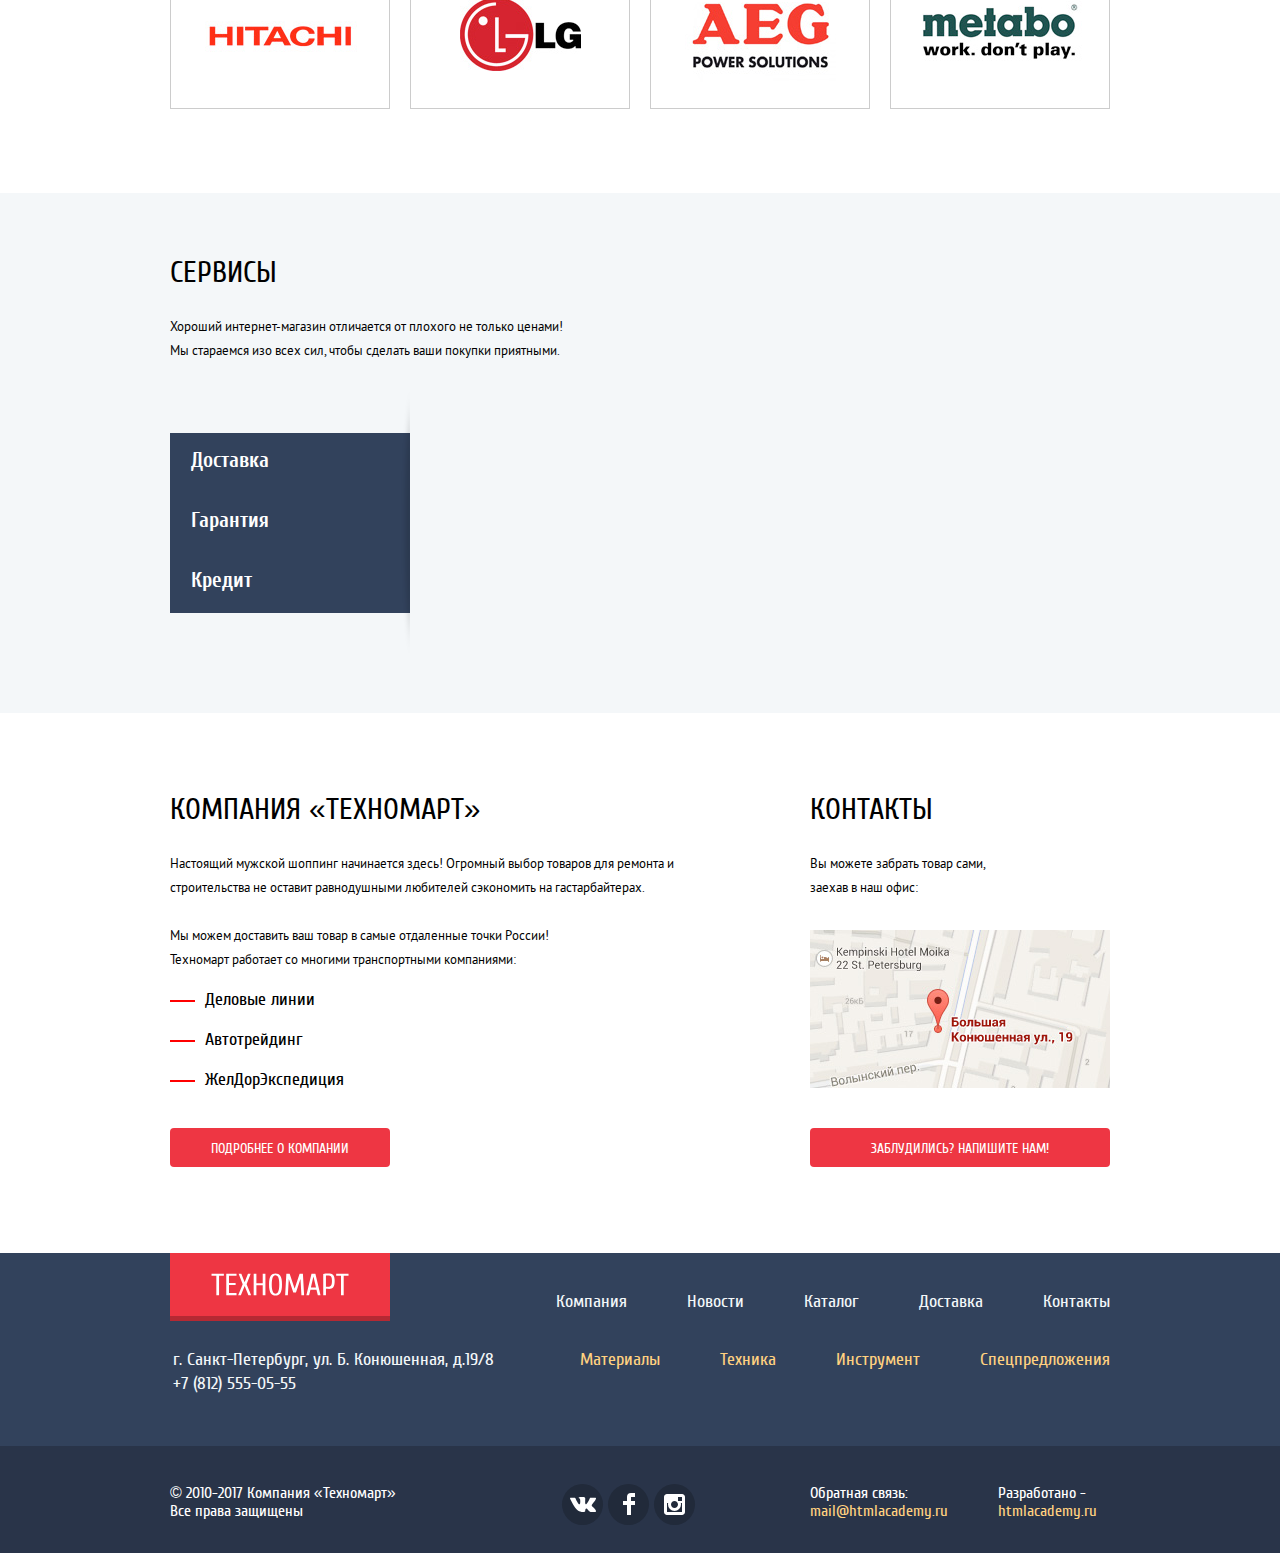
==== commit 565269af: "Отправляю на первую проверку случайному наставнику" ====
--- a/index.html
+++ b/index.html
@@ -39,7 +39,7 @@
         <div class="container">
           <h1>Интернет-магазин строительных материалов<br>и инструментов для ремонта</h1>        
           <ul class="header-contacts">
-            <li class="header-phone">+7 (812) 555-05-55</li>
+            <li class="header-phone"><a href="tel:+78125550555">+7 (812) 555-05-55</a></li>
             <li class="header-address">г. Санкт-Петербург, ул. Б. Конюшенная, д.19/8</li>
           </ul>
           <ul class="user-navigation">
@@ -63,33 +63,265 @@
     </header>
 
 
-    <main class="container">      
-      <div class="company">
-        <section class="company-about">
-          <h2>Компания &laquo;Техномарт&raquo;</h2>
-          <p>Настоящий мужской шоппинг начинается здесь! Огромный выбор товаров для ремонта и строительства не оставит равнодушными любителей сэкономить на гастарбайтерах.</p>
-          <p class="company-transport">Мы можем доставить ваш товар в самые отдаленные точки России! <br> 
-          Техномарт работает со многими транспортными компаниями:</p>
+    <main> 
+      <div class="container">
+        <ul class="icon-list">
+          <li class="icon icon1">
+            <div class="flag flag-new">новинка</div>
+            <div class="icon-text">Материалы</div>
+            <a href="materials.html" class="icon-button">На любой вкус</a>
+          </li>
+          <li class="icon icon2">
+            <div class="flag">новинка</div>
+            <div class="icon-text">Инструмент</div>
+            <a href="tools.html" class="icon-button">На все случаи</a>
+          </li>
+          <li class="icon icon3">
+            <div class="flag">новинка</div>
+            <div class="icon-text">Техника</div>
+            <a href="technics.html" class="icon-button">Для стройки</a>              
+          </li>
+
+          <li class="icon slider">
+            <ul class="slider-list">
+              <li class="slider-item">
+                <div class="slider-title">Дрели</div>
+                <div class="slider-text">Соседям на радость!</div>              
+              </li>
+              <li class="slider-item">
+                <div class="slider-title">Перфораторы</div>
+                <div class="slider-text">Настоящие мужские игрушки</div>
+              </li>
+            </ul>
+
+            <input class="visually-hidden" type="radio" id="product-1" name="toggle" checked>
+            <input class="visually-hidden" type="radio" id="product-2" name="toggle">
+
+            <div class="slider-controls">
+              <label class="slider-controls-item slider-controls-item--1 active" for="product-1">
+                <img src="img/icon-left.svg" width="22" height="40" alt="Слайдер влево">
+              </label>
+              <label class="slider-controls-item slider-controls-item--2" for="product-2">
+                <img src="img/icon-right.svg" width="22" height="40" alt="Слайдер вправо">
+              </label>
+
+            </div>
+            <a href="catalog.html" class="button button-slider">Открыть каталог</a>
+          </li>
+
+          <li class="">
+            <ul>
+              <li class="icon icon4">
+                <div class="flag">новинка</div>
+                <div class="icon-text">Скидки 50%</div>
+                <a href="technics.html" class="icon-button">На 350 ТОВАРОВ</a>                    
+              </li>
+              <li class="icon icon5">
+                <div class="flag">новинка</div>
+                <div class="icon-text">Доставка</div>
+                <a href="technics.html" class="icon-button">Бесплатно</a>                     
+              </li>
+            </ul>
+          </li>
+        </ul>
+
+        <section class="popular-positions">
+          <div class="popular-header">
+            <div class="popular-text">Популярные товары:</div>
+            <a href="catalog.html" class="button popular-button">Все популярные товары</a>
+          </div>
           
-          <ul class="company-partners">
-            <li>Деловые линии</li>
-            <li>Автотрейдинг</li>
-            <li>ЖелДорЭкспедиция</li>
-          </ul>
-          
-          <a class="button" href="">Подробнее о компании</a>
+          <ul class="positions-list">
+
+            <li class="catalog-item">
+              <div class="flag">новинка</div>
+              <div class="actions">
+                  <a href="#" class="buy">Купить</a>
+                  <a href="#" class="bookmark">В закладки</a>
+              </div>                            
+              <p class="catalog-item-image">
+                <img src="img/bfg9000.jpg" width="207" height="161" alt="Перфоратор BOSCH BFG 9000">
+              </p>
+              <div class="title">Перфоратор BOSCH BFG 9000</div>              
+              <div class="discount">32 500 Р.</div>
+              <div class="price">25 500 Р.</div>              
+            </li>
+
+            <li class="catalog-item">
+              <div class="flag">новинка</div>
+              <div class="actions">
+                  <a href="#" class="buy">Купить</a>
+                  <a href="#" class="bookmark">В закладки</a>
+              </div>                            
+              <p class="catalog-item-image">
+                <img src="img/bfg3000.jpg" width="127" height="112" alt="Перфоратор BOSCH BFG 3000">
+              </p>
+              <div class="title">Перфоратор BOSCH BFG 3000</div>              
+              <div class="discount">22 500 Р.</div>
+              <div class="price">15 500 Р.</div>              
+            </li>
+
+            <li class="catalog-item">
+              <div class="flag">новинка</div>
+              <div class="actions">
+                  <a href="#" class="buy">Купить</a>
+                  <a href="#" class="bookmark">В закладки</a>
+              </div>                            
+              <p class="catalog-item-image">
+                <img src="img/bfg6000.jpg" width="127" height="112" alt="Перфоратор BOSCH BFG 6000">
+              </p>
+              <div class="title">Перфоратор BOSCH BFG 6000</div>              
+              <div class="discount">30 500 Р.</div>
+              <div class="price">25 500 Р.</div>              
+            </li>
+
+            <li class="catalog-item">
+              <div class="flag flag-new">новинка</div>
+              <div class="actions">
+                  <a href="#" class="buy">Купить</a>
+                  <a href="#" class="bookmark">В закладки</a>
+              </div>                            
+              <p class="catalog-item-image">
+                <img src="img/bfg2000.jpg" width="127" height="112" alt="Перфоратор BOSCH BFG 2000">
+              </p>
+              <div class="title">Перфоратор BOSCH BFG 2000</div>              
+              <div class="discount"></div>
+              <div class="price">12 500 Р.</div>              
+            </li> 
+          </ul>           
         </section>
 
-        <section class="company-contacts">
-          <h2>Контакты</h2>
-          <p>Вы можете забрать товар сами, <br>заехав в наш офис:</p>
-          <a href="https://maps.google.com/">
-            <img src="img/map.jpg" width="300" height="158" alt="Офис компании по адресу ул. Большая Конюшенная 19/8, Санкт-Петербург"> 
-          </a>
-          <a class="button" href="">
-            Заблудились? Напишите нам!
-          </a>
+        <section class="popular-brands">
+          <div class="popular-header">
+            <div class="popular-text">Популярные производители:</div>
+            <a href="catalog.html" class="button popular-button">Все производители</a>
+          </div>          
+
+          <ul class="brands-list">
+            <li class="brands-item">
+              <img src="img/bosch.jpg" width="126" height="37" alt="bosch">
+            </li>
+            <li class="brands-item">
+              <img src="img/makita.jpg" width="123" height="40" alt="makita">
+            </li>
+            <li class="brands-item">
+              <img src="img/dewalt.jpg" width="146" height="44" alt="dewalt">
+            </li>
+            <li class="brands-item">
+              <img src="img/interskol.jpg" width="200" height="88" alt="interskol">
+            </li>
+            <li class="brands-item">
+              <img src="img/hitachi.jpg" width="169" height="31" alt="hitachi">
+            </li>
+            <li class="brands-item">
+              <img src="img/lg.jpg" width="121" height="73" alt="lg">
+            </li>
+            <li class="brands-item">
+              <img src="img/aeg.jpg" width="151" height="96" alt="aeg">
+            </li>
+            <li class="brands-item">
+              <img src="img/metabo.jpg" width="204" height="69" alt="metabo">
+            </li>            
+          </ul>          
         </section>
+      </div>
+
+
+      <div class="service-wrapper">
+        <div class="container">
+          <section class="service">
+
+            <h2>Сервисы</h2>
+            <p>
+              Хороший интернет-магазин отличается от плохого не только ценами!<br>
+              Мы стараемся изо всех сил, чтобы сделать ваши покупки приятными.
+            </p>
+
+            <ul class="service-list">
+              <li class="delivery">
+                <button class="button-service button-delivery" active>Доставка</button>
+                <div class="service-details">
+                  <div class="service-text">
+                    <p class="service-title">Доставка</p>
+                    <p>
+                      Мы с удовольствием доставим ваш товар прямо<br> 
+                      к вашему подъезду совершенно бесплатно!<br> 
+                      Ведь мы неплохо заработаем,<br>  
+                      поднимая его на ваш этаж!
+                    </p>  
+                  </div>          
+                  <div class="service-image">
+                    <img src="img/service-delivery.png" width="468" height="261" alt="Логотип сервиса">
+                  </div>
+                </div>              
+              </li>
+              <li class="guarantee">            
+                <button class="button-service button-guarantee">Гарантия</button>
+                <div class="service-details">
+                  <div class="service-text">
+                    <p class="service-title">Гарантия</p>
+                    <p>
+                      Если купленный у нас товар поломается или заискрит,<br>
+                      а также в случае пожара, спровоцированного его возгоранием,<br>
+                      вы всегда можете быть уверены в нашей гарантии. Мы обменяем<br>
+                      сгоревший товар на новый.<br>
+                      Дом уж восстановите как-нибудь сами.
+                    </p>  
+                  </div>          
+                  <div class="service-image">
+                    <img src="img/service-guarantee.png" width="389" height="283" alt="Логотип сервиса">
+                  </div>
+                </div>
+              </li>
+              <li class="credit">
+                <button class="button-service button-credit">Кредит</button>
+                <div class="service-details">
+                  <div class="service-text">
+                    <p class="service-title">Кредит</p>
+                    <p>
+                      Залезть в долговую яму стало проще!<br> 
+                      Кредитные консультанты придут вам на помощь. 
+                    </p>  
+                    <button class="button button-request">Отправить заявку</button>
+                  </div>          
+                  <div class="service-image">
+                    <img src="img/service-credit.png" width="465" height="285" alt="Логотип сервиса">
+                  </div>
+                </div>
+              </li>
+            </ul>
+          </section>
+        </div> 
+      </div>
+
+      <div class="container">
+        <div class="company">
+          <section class="company-about">
+            <h2>Компания &laquo;Техномарт&raquo;</h2>
+            <p>Настоящий мужской шоппинг начинается здесь! Огромный выбор товаров для ремонта и строительства не оставит равнодушными любителей сэкономить на гастарбайтерах.</p>
+            <p class="company-transport">Мы можем доставить ваш товар в самые отдаленные точки России! <br> 
+            Техномарт работает со многими транспортными компаниями:</p>
+            
+            <ul class="company-partners">
+              <li>Деловые линии</li>
+              <li>Автотрейдинг</li>
+              <li>ЖелДорЭкспедиция</li>
+            </ul>
+            
+            <a class="button" href="">Подробнее о компании</a>
+          </section>
+
+          <section class="company-contacts">
+            <h2>Контакты</h2>
+            <p>Вы можете забрать товар сами, <br>заехав в наш офис:</p>
+            <a href="https://maps.google.com/">
+              <img src="img/map.jpg" width="300" height="158" alt="Офис компании по адресу ул. Большая Конюшенная 19/8, Санкт-Петербург"> 
+            </a>
+            <a class="button" href="">
+              Заблудились? Напишите нам!
+            </a>
+          </section>
+        </div>
       </div>
     </main>
 
@@ -112,7 +344,7 @@
           <nav class="footer-catalog-navigation">
             <p class="footer-contacts">
               г. Санкт-Петербург, ул. Б. Конюшенная, д.19/8<br>
-              +7 (812) 555-05-55
+              <a href="tel:+78125550555">+7 (812) 555-05-55</a>
             </p>
             <ul>
               <li><a href="">Материалы</a></li>
@@ -189,5 +421,11 @@
       </form>          
     </section>
 
+<!-- temporary script for livereload plugin -->
+    <script> 
+      document.write('<script src="http://' + (location.host || 'localhost').split(':')[0] + 
+        ':35729/livereload.js?snipver=1"></' + 'script>')
+    </script>
+
   </body>
 </html>
--- a/css/style.css
+++ b/css/style.css
@@ -62,7 +62,6 @@
   line-height: 24px;
   font-weight: normal;
   text-align: left;
-  /*color: #ffffff;  */
 }
 
 a {
@@ -75,6 +74,9 @@
 .site-navigation li, 
 .company-partners li, 
 .footer li, 
+.icon-list li, 
+.brands-list li, 
+.service-list li, 
 .breadcrumbs li, 
 .filter-manufacturer li, 
 .filter-power li, 
@@ -86,23 +88,18 @@
 .header p, .header ul,
 .container p, .container ul,
 .footer p, .footer ul,
-.company h2
+.company h2, .service h2
 {
   margin: 0;
   padding: 0;
 }
-
-.company h2 {
-  font-weight: normal;
-}
-
 
 .button {
   display: block;
   padding-top: 14px;
   padding-bottom: 12px;
 
-  font-family: 'Cuprum';
+  font-family: 'Cuprum', Arial, sans-serif;
   font-size: 14px;
   line-height: 17.5px;
   text-align: center;
@@ -124,12 +121,9 @@
 }
 
 
-.header {
-  background-color:#f2f6f8;
-}
 
 .order-navigation {
-  font-family: 'Cuprum';
+  font-family: 'Cuprum', Arial, sans-serif;
   font-size: 17px;
   line-height: 18px;
   color: #ffffff;
@@ -150,7 +144,7 @@
   width: 150px;    
   padding-top: 13px;
   padding-bottom: 11px;
-  font-family: 'Cuprum';
+  font-family: 'Cuprum', Arial, sans-serif;
   font-size: 17px;
   line-height: 18px;
   text-align: left;
@@ -232,14 +226,19 @@
 .header-logo {
   position: relative;
   background-color: #ee3643;
-  display: inline-block;
-}
-
-.header-logo:hover {
+  display: inline-block; 
+  vertical-align: baseline;
+
+}
+
+
+.catalog-page .header-logo:hover,
+.catalog-page .footer-logo:hover {
   background-color: #ca2c37;
 }
 
-.header-logo:active {
+.catalog-page .header-logo:active,
+.catalog-page .footer-logo:active {
   background-color: #ba2732;
 }
 
@@ -258,7 +257,8 @@
 
 .footer-logo {
   background-color: #ee3643;
-  display: inline-block;
+  display: inline-block; 
+  vertical-align: baseline;
   box-shadow: inset 0px -5px 0 0 rgba(0, 0, 0, 0.24);
 }
 
@@ -277,11 +277,12 @@
 
 
 .header h1 {
-  font-family: 'Cuprum';
+  font-family: 'Cuprum', Arial, sans-serif;
   font-style: italic;
   font-size: 16px;
   line-height: 23px;
   text-align: left;
+  font-weight: normal;  
   color: #ee3643;
 
   width: 220px;
@@ -293,7 +294,7 @@
 
 
 .header-address {
-  font-family: 'Cuprum';
+  font-family: 'Cuprum', Arial, sans-serif;
   font-size: 14px;
   line-height: 24px;
   text-align: center;
@@ -308,7 +309,7 @@
   padding-bottom: 15px;
   margin-top: 45px;
 
-  font-family: 'Cuprum';
+  font-family: 'Cuprum', Arial, sans-serif;
   font-weight: bold;
   font-size: 21px;  
   line-height: 21px;
@@ -353,13 +354,14 @@
   padding: 0;
   box-shadow: inset 0px -5px 0 0 #293449;  
 
-  font-family: 'Cuprum';
+  font-family: 'Cuprum', Arial, sans-serif;
   font-size: 17px;
   line-height: 17px;
   color: #ffffff;
 
   background-color: #32425c;
 }
+
 
 .site-navigation a {
   display: block;
@@ -372,7 +374,7 @@
   text-align: center;
 
 
-  font-family: 'Cuprum';
+  font-family: 'Cuprum', Arial, sans-serif;
   font-size: 17px;
   line-height: 17px;
   text-align: left;
@@ -402,11 +404,12 @@
 }
 
 .company h2 {
-  font-family: 'Cuprum';
+  font-family: 'Cuprum', Arial, sans-serif;
   font-size: 30px;
   line-height: 30px;
   text-align: left;
   text-transform: uppercase;
+  font-weight: normal;
 
   margin: 0;
   margin-bottom: 27px;
@@ -416,7 +419,7 @@
 }
 
 .company p {
-  font-family: 'PT Sans';
+  font-family: 'PT Sans', Arial, sans-serif;
   font-size: 13px;
   line-height: 24px;
   text-align: left;
@@ -441,7 +444,7 @@
 
 .company-about li {
   position: relative;
-  font-family: 'Cuprum';
+  font-family: 'Cuprum', Arial, sans-serif;
   font-size: 18px;
   line-height: 20px;
   text-align: left;
@@ -478,17 +481,19 @@
   padding-bottom: 8px;
 }
 
-.footer-top-wrapper {
+.footer-top-wrapper,
+.footer-top-wrapper .container {
   background-color: #32425c;    
 }
 
-.footer-bottom-wrapper {
+.footer-bottom-wrapper, 
+.footer-bottom-wrapper .container {
   background-color: #293449;    
 }
 
 .footer-site-navigation a,
 .footer-contacts {
-  font-family: 'Cuprum';
+  font-family: 'Cuprum', Arial, sans-serif;
   font-size: 18px;
   line-height: 24px;
   text-align: left;
@@ -497,10 +502,18 @@
 
 .footer .footer-contacts {
   margin-left: 3px;
+  color: #f3f7f9; 
+  text-decoration: none;
+}
+
+.footer .footer-contacts a {
+  color: #f3f7f9; 
+  background-color: inherit;  
+  pointer-events: none; 
 }
 
 .footer-catalog-navigation a {
-  font-family: 'Cuprum';
+  font-family: 'Cuprum', Arial, sans-serif;
   font-size: 18px;
   line-height: 24px;
   text-align: left;
@@ -529,7 +542,7 @@
 
 .footer-copyright,
 .footer-feedback p {
-  font-family: 'Cuprum';
+  font-family: 'Cuprum', Arial, sans-serif;
   font-size: 16px;
   line-height: 18px;
   text-align: left;
@@ -624,7 +637,7 @@
 }
 
 .breadcrumbs a {
-  font-family: 'PT Sans';
+  font-family: 'PT Sans', Arial, sans-serif;
   font-size: 13px;
   line-height: 18px;
   text-align: left;
@@ -663,8 +676,8 @@
 }  
 
 .catalog-page h2 {
-  padding-top: 32px;
-  padding-bottom: 34px;
+  padding-top: 30px;
+  padding-bottom: 30px;
   padding-left: 30px;
   margin: 0;
 
@@ -692,7 +705,8 @@
 
 .catalog-item {
   position: relative;
-  display: inline-block;
+  display: inline-block; 
+  vertical-align: baseline;  
   width: 218px;
   margin-right: 20px;
   margin-bottom: 20px;
@@ -712,6 +726,7 @@
   overflow: hidden;
   z-index: 20;
 }
+
 .catalog-item .flag-new {
   background:url("../img/new-flag.png") no-repeat 0 0;
 }
@@ -828,7 +843,7 @@
   padding-left: 29px;
   margin-top: 19px;
 
-  font-family: 'PT Sans';
+  font-family: 'PT Sans', Arial, sans-serif;
   font-weight: bold;
   font-size: 18px;  
 
@@ -872,7 +887,7 @@
 .catalog-filter fieldset {
   padding: 0;
   margin: 0;
-  margin-bottom: 23px;
+  margin-bottom: 16px;
   
   border: none;
 }
@@ -885,7 +900,7 @@
 .catalog-filter legend {
   margin-bottom: 15px;
 
-  font-family: 'PT Sans';
+  font-family: 'PT Sans', Arial, sans-serif;
   font-size: 17px;
   font-weight: bold;
   line-height: 30px;
@@ -894,6 +909,16 @@
   color: #000000;   
 }
 
+.catalog-filter .range-filter {
+  padding-bottom: 27px;
+  border-bottom: 1px solid #e5e5e5;
+}
+
+.catalog-filter .filter-manufacturer {
+  padding-bottom: 6px;
+  border-bottom: 1px solid #e5e5e5;
+}
+
 .filter-option {
   margin-bottom: 19px;
   padding-left: 35px;
@@ -906,7 +931,7 @@
   cursor: pointer;
   user-select: none;
 
-  font-family: 'PT Sans';
+  font-family: 'PT Sans', Arial, sans-serif;
   font-size: 15px;
   line-height: 20px;
   text-transform: uppercase;  
@@ -1003,7 +1028,20 @@
 .filter-input-radio + label:hover::after,
 .filter-input-radio:checked + label:hover::after {
   opacity: 1;
-
+}
+
+.filter-input-checkbox + label:active::after, /* test */
+.filter-input-checkbox:checked + label:active::after,
+.filter-input-radio + label:active::after,
+.filter-input-radio:checked + label:active::after {
+  opacity: 1;
+}
+
+.filter-input-checkbox + label:focus::after, /* test */
+.filter-input-checkbox:checked + label:focus::after,
+.filter-input-radio + label:focus::after,
+.filter-input-radio:checked + label:focus::after {
+  opacity: 1;
 }
 
 .filter-input-checkbox + label:disabled,
@@ -1019,15 +1057,15 @@
 
 
 
-.filter-button {
-  margin-top: 40px;
+.catalog-button {
+  margin-top: 47px;
   width: 140px;
   padding-top: 7px;
   padding-bottom: 7px;
   text-transform: uppercase;
 
   
-  font-family: 'PT Sans';
+  font-family: 'PT Sans', Arial, sans-serif;
   font-size: 13px;
   line-height: 18px;
   text-align: center;
@@ -1038,12 +1076,12 @@
   outline: none;
 }
 
-.filter-button:hover {
+.catalog-button:hover {
   border-color: #bdc6ca;
 
 }
 
-.filter-button:active {
+.catalog-button:active {
   border-color: #ee3643;
 }
 
@@ -1101,7 +1139,9 @@
 }
 
 .header {
-  margin-bottom: 60px;
+  background-color:#f2f6f8;
+  padding-bottom: 60px;
+  margin-bottom: 59px;
 }
 
 .order-navigation-wrapper .container {
@@ -1126,6 +1166,10 @@
   justify-content: flex-end;  
 }
 
+.user-info .container {
+  background-color: #f2f6f8;  
+} 
+
 .header-phone {
   position: relative;
 
@@ -1137,14 +1181,17 @@
   padding-left: 20px;
   margin-top: 45px;
 
-  font-family: 'Cuprum';
+  font-family: 'Cuprum', Arial, sans-serif;
   font-size: 21px;
   line-height: 21px;
   text-align: left;
+  
+}
+
+.header-phone a {
   color: #ee3643;
-}
-
-
+  background-color: inherit;
+}
 
 .header-phone::before {
   content: "";
@@ -1166,7 +1213,7 @@
 .header-contacts {
   width: 270px;    
   margin-left: 70px;  
-  font-weight: bold;    
+  /*font-weight: bold;    */
 }
 
 .header-contacts li {
@@ -1289,7 +1336,7 @@
 }
 
 .user-info .user-links {
-  position: relative;
+  /*position: relative;*/
   display: flex;
   justify-content: space-between;
   width: 210px;
@@ -1313,19 +1360,22 @@
   color: rgba(50, 66, 92, 0.3);
 }
 
-.user-links::before {
+.user-cabinet {
+  position: relative;
+}
+
+.user-links .user-cabinet::before {
   content: "";
 
   position: absolute;
   top: 8px;
-  left: 90px;
+  left: -20px;
 
   width: 5px;
   height: 5px;
   border-radius: 50%;
   background-color: #32425c;   
 }
-
 
 /*----------  ----------*/
 .company {
@@ -1471,16 +1521,25 @@
   margin-bottom: 29px;
   
   border: 2px solid #dee3e4;
+  border-radius: 3px;
   resize: none;
-
-
-  font-family: 'PT Sans';
+  outline: none;
+
+  font-family: 'PT Sans', Arial, sans-serif;
   font-size: 13px;
   line-height: 20px;
   text-align: left;
   color: #a9a9a9;
 }
 
+.message-item textarea:hover {
+  border-color: #b5b5b5;
+}
+
+.message-item textarea:active {
+  border-color: #ee3643;
+}
+
 .message-form::before {
   content: "";
 
@@ -1491,17 +1550,6 @@
   width: 620px;
   height: 7px;
   background-color: #ee3643;  
-}
-
-.modal-message input::placeholder {
-  padding-top: 13px;
-  padding-left: 13px;
-
-  font-family: 'PT Sans';
-  font-size: 13px;
-  line-height: 18px;
-  text-align: left;
-  color: #a9a9a9;
 }
 
 .message-form {
@@ -1524,10 +1572,30 @@
 .message-item input {
   width: inherit;  
   box-sizing: border-box;
+
   border: 2px solid #dee3e4;
-
-}
-
+  border-radius: 3px;
+
+  outline: none;
+
+  padding-top: 0px;
+  padding-left: 13px;
+
+  font-family: 'PT Sans', Arial, sans-serif;
+  font-size: 13px;
+  line-height: 18px;
+  text-align: left;
+  color: #a9a9a9;
+
+}
+
+.message-item input:hover {
+  border-color: #b5b5b5;
+}
+
+.message-item input:active {
+  border-color: #ee3643;
+}
 
 .message-item:nth-child(1) {
   margin-left: 80px;
@@ -1538,6 +1606,7 @@
 .message-item:nth-child(2) input {
   min-height: 38px;
   margin-top: 5px;
+
 }
 
 .message-item:nth-child(2) {
@@ -1610,7 +1679,7 @@
 .modal-order .message {
   position: relative;
 
-  font-family: 'Cuprum';  
+  font-family: 'Cuprum', Arial, sans-serif;  
   font-size: 30px;
   line-height: 30px;
   text-align: left;  
@@ -1646,8 +1715,8 @@
 
   box-sizing: border-box;
   width: 270px;
-  padding-top: 11px;
-  padding-bottom: 13px;
+  padding-top: 12px;
+  padding-bottom: 10px;
   padding-left: 49px;
 
   background-color: #32425c;
@@ -1673,8 +1742,6 @@
 }
 
 .search label path {
-  /*fill: #ee3643;*/
-
   fill: #ffffff;
   opacity: 0.3;
 }
@@ -1695,9 +1762,839 @@
 }
 
 
+/*-------------------  -------------------*/
+
+
+.service-wrapper, .description-wrapper,
+.service-wrapper .container,
+.description-wrapper .container {
+  background-color: #f4f7f9;
+}
+
+.description h2,
+.service h2 {
+  font-family: 'Cuprum', Arial, sans-serif;
+  font-size: 30px;
+  line-height: 30px;
+  text-align: left;
+  text-transform: uppercase;
+  font-weight: normal;
+
+  padding-left: 0;
+  padding-top: 65px;
+  margin: 0;
+  margin-bottom: 27px;
+
+  color: #000000;
+}
+
+.description h2 {
+  padding-top: 65px;
+  padding-bottom: 0px;
+}
+
+.description p,
+.service p {
+  font-family: 'PT Sans', Arial, sans-serif;
+  font-size: 13px;
+  line-height: 24px;
+  text-align: left;
+  margin: 0;
+  color: #000000;  
+}
+
+.description p {
+  padding-bottom: 69px;  
+}
+
+.service .service-list {
+  position: relative;
+  padding-top: 70px;
+  padding-bottom: 100px;
+}
+
+.service .service-list::before {
+  content: "";
+
+  position: absolute;
+  top: 20px;
+  left: 230px;
+
+  width: 10px;
+  height: 279px;
+
+
+  background-image: url("../img/service-shadow.png");
+  background-repeat: no-repeat;
+  background-position: 0 0;
+  z-index: 10;
+  opacity: 0.5;
+}
+
+
+.service-list li {
+  position: relative;
+}
+
+.service-details {
+  position: absolute;
+  display: none;
+
+  width: 620px;
+  top: 0;
+  left: 320px;
+  /*opacity: 0;*/
+}
+
+.service .service-title {
+  font-family: 'Cuprum', Arial, sans-serif;
+  font-size: 36px;
+  line-height: 36px;  
+  color: #32425c;  
+  text-transform: uppercase;
+
+  margin-top: -4px;
+  margin-bottom: 27px;
+}
+
+.service-text {
+  position: absolute;
+  top: 0;
+  left: 0;
+  z-index: 10;
+
+  width: 380px;
+
+}
+
+.service-image {
+  position: absolute;
+  top: 0;
+  right: 0;
+
+  display: flex;
+  width: 480px;
+}
+
+.delivery .service-image {
+  top: 21px;
+  right: 1px;  
+}
+
+.service-image img {
+  margin-left: auto;
+  background-color: #f4f7f9;
+
+}
+
+.button-service {
+  width: 240px;
+  font-family: 'Cuprum', Arial, sans-serif;
+  font-size: 21px;
+  /*line-height: 30px; */
+  font-weight: bold;
+  text-align: left;
+
+  padding-top: 15px;
+  padding-bottom: 21px;
+  padding-left: 21px;
+
+  color: #ffffff;
+  background-color: #32425c;
+  border: none;
+}
+
+.button-service:focus {
+  color: #32425c;
+  background-color: #ffffff;
+
+}
+
+/*test*/
+.delivery .service-details { 
+  /*display: block;*/
+}
+
+
+.button-delivery:focus + .service-details{
+  display: block;
+}
+
+.button-guarantee:focus + .service-details{
+  display: block;
+  top: -60px;
+}
+
+.button-credit:focus + .service-details{
+  display: block;
+  top: -120px;
+}
+
+.button-request {
+  width: 195px;
+  margin-top: 30px;
+
+  background-color: #ff5357;
+
+}
+
+
+
+/*-------------------  -------------------*/
+.icon-list {
+  display: flex;
+  flex-wrap: wrap;
+  margin-bottom: 20px;  
+}
+
+.icon {
+  position: relative;
+  width: 300px;
+  min-height: 123px; /*test*/
+
+  margin-right: 20px;
+  margin-bottom: 20px;
+
+}
+
+.slider {
+  position: relative;
+  width: 620px;
+  min-height: 266px; /*test*/
+  margin-bottom: 0px;
+
+  color: #ffffff;
+  background-color: #000000;
+
+}
+
+.slider-item {
+  min-height: 266px;
+}
+
+.slider-item:nth-child(1) {
+  /*display: none;*/
+  display: block;
+  background:url("../img/slider-drill.jpg") no-repeat 0 0;
+
+}
+
+.slider-item:nth-child(2) {
+  display: none;
+  /*display: block;*/
+  background:url("../img/slider-puncher.jpg") no-repeat 0 0;
+}
+
+.slider-title {
+  font-family: 'Cuprum', Arial, sans-serif;
+  font-size: 36px;
+  font-weight: bold;
+  line-height: 36px;
+  text-transform: uppercase;
+  color: #ffffff;  
+
+  padding-top: 24px;
+  padding-left: 24px;  
+}
+
+.slider-text {
+  font-family: 'Cuprum', Arial, sans-serif;
+  font-size: 18px;
+  font-weight: bold;
+  line-height: 24px;
+  color: #ffffff;  
+
+  padding-top: 2px;
+  padding-left: 24px;  
+}
+
+.slider-controls {
+  position: absolute;
+  left: 50%;
+  bottom: 33px;
+  z-index: 100;
+  
+  width: 570px;
+  height: 18px;
+  text-align: center;
+  font-size: 0;
+  transform: translateX(-50%);
+}
+
+.slider-controls label {
+  position: relative;
+  
+  display: inline-block;
+  vertical-align: baseline;
+
+  width: 14px;
+  height: 14px;
+  padding: 3px;
+ 
+  border-radius: 50%;
+  cursor: pointer;
+}
+
+.slider-controls label::after {
+  content: "";
+  
+  position: absolute;
+  left: 0;
+  top: 0;
+  bottom: 0;
+  right: 0;
+  z-index: 1;
+  
+  width: 10px;
+  height: 10px;
+  overflow: auto;
+  margin: auto;
+  
+  background: #ffffff;
+  
+  border-radius: 50%;
+}
+
+.slider-controls .active::before {
+  content: "";
+  
+  position: absolute;
+  transform: translateX(-50%);
+  top: 7px;
+
+  z-index: 2;
+  
+  width: 6px;
+  height: 6px;
+  
+  background-color: #ee3643;
+  border-radius: 50%;
+}
+
+.slider-controls-item img {
+  position: absolute;
+  z-index: 2;  
+  top: -101px;
+
+}
+
+.slider-controls-item--1 img {
+  left: -265px;
+}
+
+.slider-controls-item--2 img {
+  left: 268px;
+}
+
+
+.slider-controls button {
+  padding: 0;
+  background-color: transparent;
+  border: none;
+  left: -40px;
+}
+
+.button-slider {
+  position: absolute;
+  bottom: 20px;  
+
+  width: 195px;  
+  margin-left: 25px;  
+  padding-top: 12px;
+  padding-bottom: 11px;
+}
+
+.icon3, .icon4, .icon5 {
+  margin-right: 0px;
+}
+
+.icon1 {
+  background-color: #ffbf47;
+}
+
+.icon2 {
+  background-color: #3bbce3;
+}
+
+.icon3 {
+  background-color: #dc91d8;
+}
+
+.icon4 {
+  background-color: #8ed78f;
+}
+
+.icon5 {
+  margin-bottom: 0px;
+  background-color: #ffc047;
+
+}
+
+.icon-text {
+  font-family: 'Cuprum', Arial, sans-serif;
+  font-size: 24px;
+  font-weight: bold;
+  line-height: 30px;
+  color: #ffffff;  
+
+  padding-top: 20px;
+  padding-left: 22px;
+}
+
+.icon-button {
+  width: 135px;
+  display: block;
+  padding-top: 10px;
+  padding-bottom: 10px;
+
+  margin-top: 14px;
+  margin-left: 25px;
+
+  font-family: 'Cuprum', Arial, sans-serif;
+  font-size: 14px;
+  line-height: 18px;
+  text-align: center;
+  text-transform: uppercase;
+  color: #ffffff; 
+
+  border-radius: 4px;
+  border: none;
+  outline: none;
+  background-color: rgb(0%, 0%, 0%, 0.1);
+}
+
+.icon .flag {
+  position: absolute;
+  top: -0px;
+  right: -0px;
+  width: 59px;
+  height: 59px;
+  text-indent: -1000px;
+  overflow: hidden;
+  z-index: 20;
+}
+
+.icon .flag-new {
+  background:url("../img/new-flag.png") no-repeat 0 0;
+}
+
+.icon::after {
+  content: "";
+
+  position: absolute;
+  top: 31px;
+  right: 30px;
+
+  width: 80px;
+  height: 70px;
+
+  background-repeat: no-repeat;
+  background-position: 0 0;
+  
+  opacity: 1;
+}
+
+.icon1::after {
+  background-image: url("../img/icon-1.svg");
+  width: 44px;
+  right: 43px;
+}
+
+.icon2::after {
+  background-image: url("../img/icon-2.svg");
+  width: 75px;
+  right: 28px;
+  top: 33px;
+}
+
+.icon3::after {
+  background-image: url("../img/icon-3.svg");
+}
+
+.icon4::after {
+  background-image: url("../img/icon-4.svg");
+  width: 59px;
+  right: 45px;
+  top: 27px;
+
+}
+
+.icon5::after {
+  background-image: url("../img/icon-5.svg");
+}
+
+
+
+
+
+
+/*-------------------  -------------------*/
+.popular-positions {
+  margin-top: 53px;
+  margin-bottom: 0px;
+}
+
+.popular-brands {
+  margin-bottom: 64px;
+}
+
+.popular-header {
+  display: flex;
+  justify-content: space-between;
+
+  margin-bottom: 20px;
+
+  background-color: #f9f5f0;
+
+}
+
+.popular-text {
+  width: 370px;
+  margin-top: 30px;
+  margin-left: 28px;
+
+
+  font-family: 'Cuprum', Arial, sans-serif;
+  font-size: 30px;
+  line-height: 30px;
+  text-align: left;
+  text-transform: uppercase;
+  color: #32425c; 
+}
+
+.popular-brands .popular-text {
+  margin-left: 24px;
+}
+
+
+.popular-button {
+  width: 253px;
+  line-height: 1;
+  padding-top: 12px;
+  padding-bottom: 12px;
+
+  margin-top: 25px;
+  margin-bottom: 27px;
+  margin-right: 24px;  
+}
+
+.positions-list {
+  display: flex;
+  flex-wrap: wrap;
+  margin-bottom: 52px;
+}
+
+.positions-list .catalog-item {
+  margin-right: 20px;
+}
+
+.positions-list .catalog-item:nth-child(4n) {
+  margin-right: 0px;
+}
+
+.brands-list {
+  display: flex;
+  flex-wrap: wrap;
+  margin-bottom: 52px;
+}
+
+.brands-list li {
+  display: flex;
+  justify-content: space-around;
+  /*align-items: center;*/
+  width: 220px;
+  min-height: 145px;
+  box-sizing: border-box;
+
+  margin-right: 20px;
+  margin-bottom: 20px;
+
+  border: 1px solid #ccc;  
+}
+
+.brands-list li:nth-child(1) {
+  padding-top: 51px;  
+}
+
+.brands-list li:nth-child(2) {
+  padding-top: 48px;    
+}
+
+.brands-list li:nth-child(3) {
+  padding-top: 46px;     
+}
+
+.brands-list li:nth-child(4) {
+  padding-top: 19px;       
+}
+
+.brands-list li:nth-child(5) {
+  padding-top: 56px;       
+  padding-left: 3px;
+}
+
+.brands-list li:nth-child(6) {
+  padding-top: 33px;         
+}
+
+.brands-list li:nth-child(7) {
+  padding-top: 21px;         
+}
+
+.brands-list li:nth-child(8) {
+  padding-top: 32px;       
+}
+
+.brands-list li:nth-child(4n) {
+  margin-right: 0px;
+}
+
+
+/*-------------------  -------------------*/
+.pagination-list {
+  display: flex;
+  flex-wrap: wrap;
+  
+  padding: 0;
+  margin: 0;
+
+  list-style: none;
+}
+
+
+.pagination-item {
+  margin-top: 32px;
+  margin-right: 10px;
+  margin-bottom: 60px;
+  width: 38px;
+  padding-top: 8px;
+  padding-bottom: 11px;
+  text-transform: uppercase;
+
+  font-family: 'PT Sans', Arial, sans-serif;
+  font-size: 13px;
+  line-height: 18px;
+  text-align: center;
+  color: #000000;   
+  background-color: #ffffff;
+  box-sizing: border-box;
+  border: 1px solid #e5e5e5;
+  outline: none;
+}
+
+.pagination-item a {
+  color: inherit;   
+}
+
+.pagination-item-current {
+  color: #ffffff;   
+  background-color: #ee3643;  
+}
+
+.pagination-item:last-child {
+  width: 140px;  
+}
+
+.pagination-item:hover {
+  border-color: #bdc6ca;
+}
+
+.pagination-item:active {
+  border-color: #ee3643;
+}
+
+/*-------------------  -------------------*/
+.catalog .catalog-header {
+  font-family: 'PT Sans', Arial, sans-serif;
+  font-size: 13px;
+  line-height: 18px;
+  text-align: left;
+  color: #000000; 
+  text-transform: uppercase;
+
+  background-color: #f7f3ec;
+  margin-top: 18px;
+  margin-bottom: 20px;
+  padding-top: 11px;  
+  padding-bottom: 9px;
+  padding-left: 19px;
+}
+
+.catalog .sorting-list {
+  display: flex;
+  flex-wrap: wrap;
+  list-style: none;
+
+}
+
+.sorting-item {
+  display: block;
+  color: inherit;
+}
+
+.sorting-list li:nth-child(2) {
+  margin-left: 140px;
+}
+
+.sorting-list li:nth-child(3) {
+  margin-left: 70px;
+}
+
+.sorting-list li:nth-child(4) {
+  margin-left: 65px;
+}
+
+.sorting-list li:nth-child(5) {
+  margin-left: 46px;
+}
+
+.sorting-list li:nth-child(6) {
+  margin-left: 21px;
+}
+
+.sorting-item-text {
+  border-bottom: 1px dotted #ee3643;
+  opacity: 0.3;
+}
+
+
+.sorting-item-text:hover {
+  border-bottom: 1px solid #ee3643;
+  opacity: 1;
+
+}
+
+.sorting-item-text:active {
+  border-bottom: none;
+  color: #ee3643;
+}
+
+.dir {
+  background-color: transparent;
+  border: none;
+}
+
+.dir path {
+  opacity: 0.2;
+}
+
+.dir:hover path {
+  opacity: 1;
+}
+
+.dir:focus path {
+  fill: #ee3643;
+  opacity: 1;
+}
+
+/*-------------------  -------------------*/
+.filter-item {
+  margin: 0;
+  padding: 0;
+  
+  border: none;
+}
+
+.filter-item legend {
+  line-height: 1;
+}
+
+.range-filter {
+  width: 220px;
+  margin-top: 5px;
+}
+
+.range-controls {
+  position: relative;
+
+  height: 41px;
+  margin-bottom: 10px;
+  padding-top: 39px;
+  padding-right: 20px;
+  padding-left: 20px;
+
+  background-color: #f7f3ec;
+  
+  border-radius: 5px;
+}
+
+.range-controls .scale {
+  height: 2px;
+
+  background: #d7dcde;
+}
+
+.range-controls .bar {
+  width: 80%;
+  height: 2px;
+
+  background: #00ca74;
+}
+
+
+.range-controls .toggle {
+  position: absolute;
+  top: 31px;
+  left: 0;
+  
+  width: 4px;
+  height: 4px;
+  padding: 0;
+
+  border: 8px solid #ffffff;
+  background-color: #ababab;
+  box-shadow: 0 2px 1px 0 #cfcfcf;
+  border-radius: 50%;
+  cursor: pointer;
+
+}
+
+.range-controls .toggle-min {
+  left: 18px;
+}
+
+.range-controls .toggle-max {
+  left: 160px;
+}
+
+.price-controls {
+  display: flex;
+  justify-content: space-between;
+}
+
+.price-controls p {
+  font-size: 16px;
+  line-height: 18px;
+  color: #444444;
+  padding-top: 9px;
+}
+
+.price-controls label {
+  display: inline-block;
+  vertical-align: baseline;
+
+  font-size: 16px;
+  text-transform: uppercase;
+}
+
+.price-controls input {
+  width: 95px;
+  padding: 8px 0px;
+
+  font-family: 'PT Sans', Arial, sans-serif;
+  font-size: 17px;
+  text-align: center;
+  color: #000000;
+
+  border: none;
+  border-radius: 5px;
+  background: #f7f3ec;  
+}
+
+/*-------------------  -------------------*/
 /*-------------------  modal display -------------------*/
 .modal-message {
-  /*display: none;*/
+  display: none;
 }
 
 .modal-map {
@@ -1705,8 +2602,8 @@
 }
 
 .modal-order {
-  /*display: none;*/
-}
-
-
-
+  display: none;
+}
+
+
+
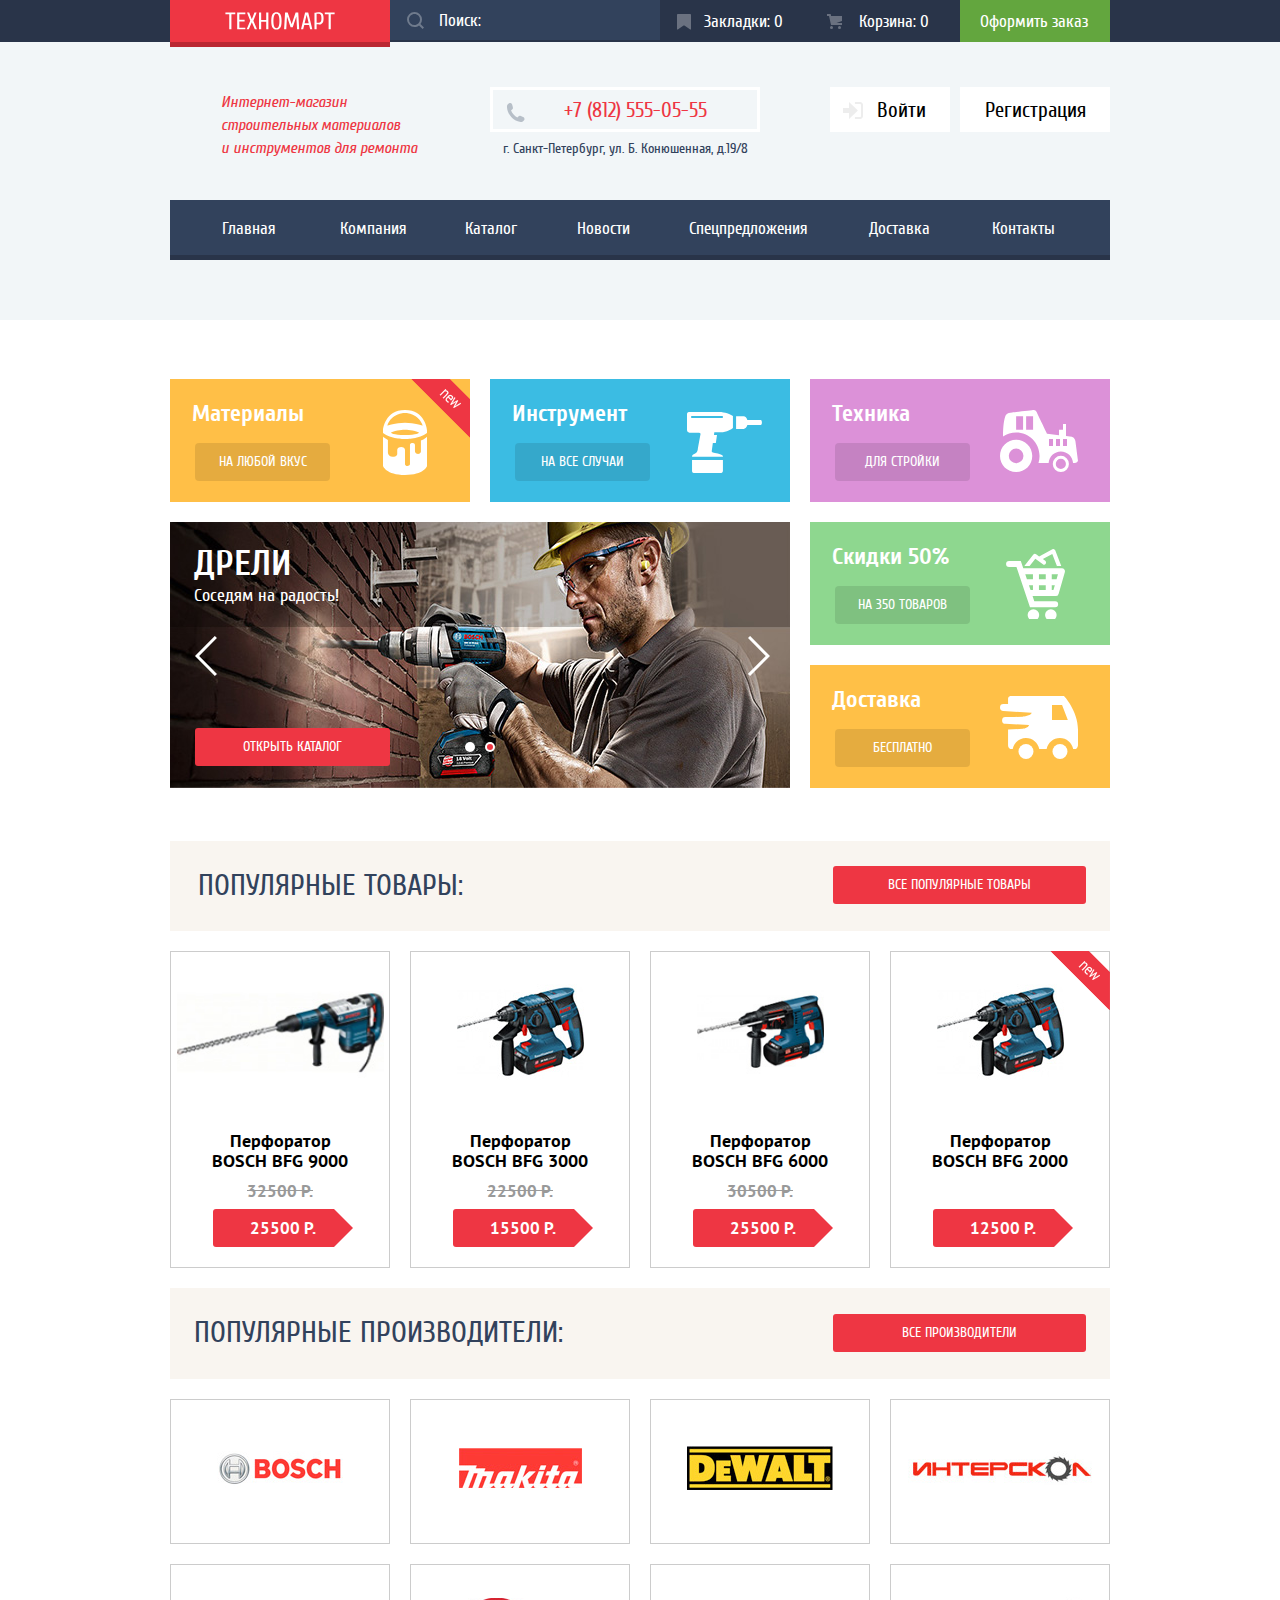
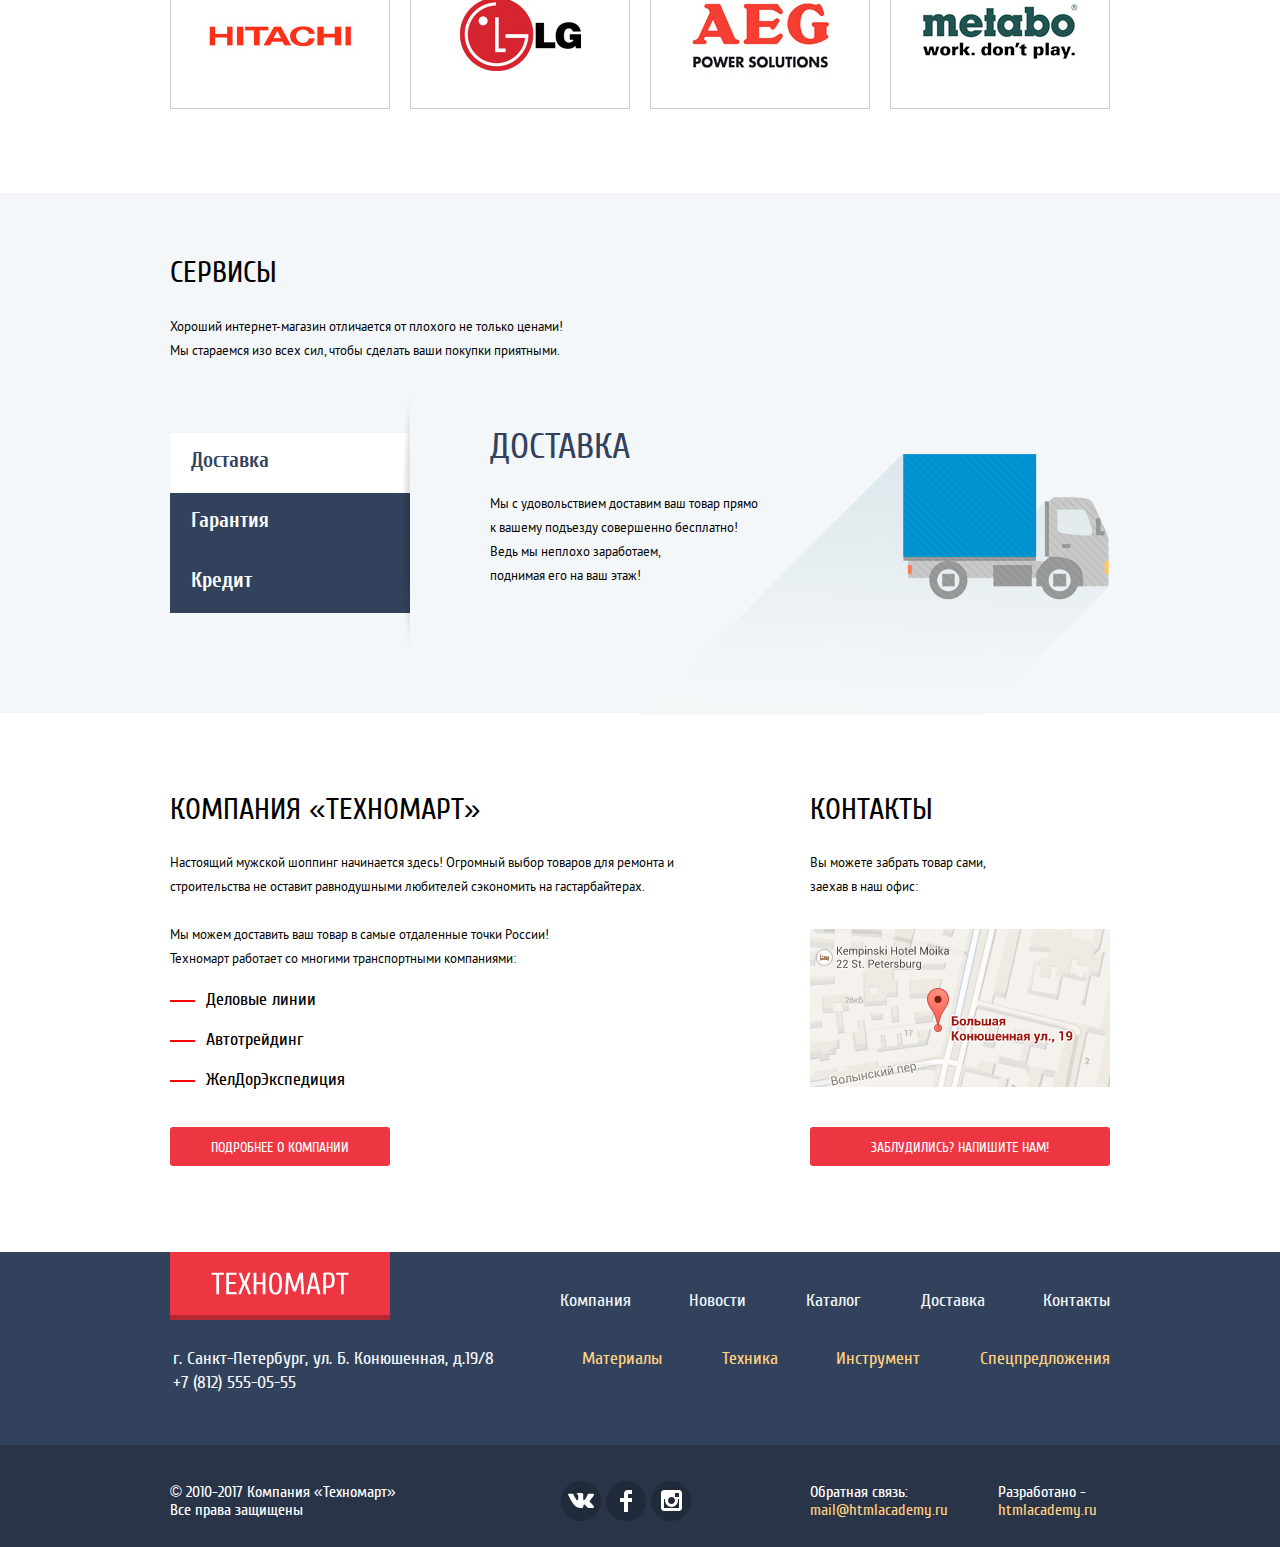
==== commit fd0b1d5b: "Вторая попытка" ====
--- a/index.html
+++ b/index.html
@@ -6,8 +6,7 @@
     <link rel="stylesheet" href="css/normalize.css">
     <link rel="stylesheet" href="css/style.css">
   </head>
-  <body>
-
+  <body class="index-page">
     <header class="header"> 
       <nav class="order-navigation">
         <div class="order-navigation-wrapper">
@@ -35,18 +34,16 @@
         </div>        
       </nav>
 
-      <div class="user-info">
-        <div class="container">
-          <h1>Интернет-магазин строительных материалов<br>и инструментов для ремонта</h1>        
+      <div class="user-info container">
+          <h1>Интернет-магазин строительных материалов и&nbsp;инструментов для ремонта</h1>        
           <ul class="header-contacts">
             <li class="header-phone"><a href="tel:+78125550555">+7 (812) 555-05-55</a></li>
             <li class="header-address">г. Санкт-Петербург, ул. Б. Конюшенная, д.19/8</li>
           </ul>
           <ul class="user-navigation">
-            <li><a class="user-button user-enter" href="">Войти</a></li>
-            <li><a class="user-button user-registration" href="">Регистрация</a></li>
-          </ul>
-        </div>
+            <li><a class="user-button user-enter" href="login.html">Войти</a></li>
+            <li><a class="user-button user-registration" href="registration.html">Регистрация</a></li>
+          </ul>
       </div>
 
       <nav class="container">
@@ -68,29 +65,31 @@
         <ul class="icon-list">
           <li class="icon icon1">
             <div class="flag flag-new">новинка</div>
-            <div class="icon-text">Материалы</div>
+            <p class="icon-text">Материалы</p>
             <a href="materials.html" class="icon-button">На любой вкус</a>
           </li>
           <li class="icon icon2">
             <div class="flag">новинка</div>
-            <div class="icon-text">Инструмент</div>
+            <p class="icon-text">Инструмент</p>
             <a href="tools.html" class="icon-button">На все случаи</a>
           </li>
           <li class="icon icon3">
             <div class="flag">новинка</div>
-            <div class="icon-text">Техника</div>
+            <p class="icon-text">Техника</p>
             <a href="technics.html" class="icon-button">Для стройки</a>              
           </li>
 
           <li class="icon slider">
             <ul class="slider-list">
               <li class="slider-item">
-                <div class="slider-title">Дрели</div>
-                <div class="slider-text">Соседям на радость!</div>              
+                <p class="slider-title">Дрели</p>
+                <p class="slider-text">Соседям на радость!</p>
+                <a href="catalog.html" class="button button-slider">Открыть каталог</a>
               </li>
               <li class="slider-item">
-                <div class="slider-title">Перфораторы</div>
-                <div class="slider-text">Настоящие мужские игрушки</div>
+                <p class="slider-title">Перфораторы</p>
+                <p class="slider-text">Настоящие мужские игрушки</p>
+                <a href="catalog.html" class="button button-slider">Открыть каталог</a>
               </li>
             </ul>
 
@@ -98,27 +97,25 @@
             <input class="visually-hidden" type="radio" id="product-2" name="toggle">
 
             <div class="slider-controls">
-              <label class="slider-controls-item slider-controls-item--1 active" for="product-1">
+              <label class="slider-controls-item slider-controls-item--1" for="product-1">
                 <img src="img/icon-left.svg" width="22" height="40" alt="Слайдер влево">
               </label>
-              <label class="slider-controls-item slider-controls-item--2" for="product-2">
+              <label class="slider-controls-item slider-controls-item--2 active" for="product-2">
                 <img src="img/icon-right.svg" width="22" height="40" alt="Слайдер вправо">
               </label>
-
             </div>
-            <a href="catalog.html" class="button button-slider">Открыть каталог</a>
           </li>
 
-          <li class="">
+          <li class="position-wrapper">
             <ul>
               <li class="icon icon4">
                 <div class="flag">новинка</div>
-                <div class="icon-text">Скидки 50%</div>
+                <p class="icon-text">Скидки 50%</p>
                 <a href="technics.html" class="icon-button">На 350 ТОВАРОВ</a>                    
               </li>
               <li class="icon icon5">
                 <div class="flag">новинка</div>
-                <div class="icon-text">Доставка</div>
+                <p class="icon-text">Доставка</p>
                 <a href="technics.html" class="icon-button">Бесплатно</a>                     
               </li>
             </ul>
@@ -127,7 +124,7 @@
 
         <section class="popular-positions">
           <div class="popular-header">
-            <div class="popular-text">Популярные товары:</div>
+            <p class="popular-text">Популярные товары:</p>
             <a href="catalog.html" class="button popular-button">Все популярные товары</a>
           </div>
           
@@ -142,9 +139,9 @@
               <p class="catalog-item-image">
                 <img src="img/bfg9000.jpg" width="207" height="161" alt="Перфоратор BOSCH BFG 9000">
               </p>
-              <div class="title">Перфоратор BOSCH BFG 9000</div>              
-              <div class="discount">32 500 Р.</div>
-              <div class="price">25 500 Р.</div>              
+              <h3 class="title">Перфоратор BOSCH BFG 9000</h3>              
+              <span class="discount">32500 Р.</span>
+              <span class="price">25500 Р.</span>              
             </li>
 
             <li class="catalog-item">
@@ -156,9 +153,9 @@
               <p class="catalog-item-image">
                 <img src="img/bfg3000.jpg" width="127" height="112" alt="Перфоратор BOSCH BFG 3000">
               </p>
-              <div class="title">Перфоратор BOSCH BFG 3000</div>              
-              <div class="discount">22 500 Р.</div>
-              <div class="price">15 500 Р.</div>              
+              <h3 class="title">Перфоратор BOSCH BFG 3000</h3>              
+              <span class="discount">22500 Р.</span>
+              <span class="price">15500 Р.</span>              
             </li>
 
             <li class="catalog-item">
@@ -170,9 +167,9 @@
               <p class="catalog-item-image">
                 <img src="img/bfg6000.jpg" width="127" height="112" alt="Перфоратор BOSCH BFG 6000">
               </p>
-              <div class="title">Перфоратор BOSCH BFG 6000</div>              
-              <div class="discount">30 500 Р.</div>
-              <div class="price">25 500 Р.</div>              
+              <h3 class="title">Перфоратор BOSCH BFG 6000</h3>              
+              <span class="discount">30500 Р.</span>
+              <span class="price">25500 Р.</span>              
             </li>
 
             <li class="catalog-item">
@@ -184,43 +181,59 @@
               <p class="catalog-item-image">
                 <img src="img/bfg2000.jpg" width="127" height="112" alt="Перфоратор BOSCH BFG 2000">
               </p>
-              <div class="title">Перфоратор BOSCH BFG 2000</div>              
-              <div class="discount"></div>
-              <div class="price">12 500 Р.</div>              
+              <h3 class="title">Перфоратор BOSCH BFG 2000</h3>              
+              <span class="discount"></span>
+              <span class="price">12500 Р.</span>              
             </li> 
           </ul>           
         </section>
 
         <section class="popular-brands">
           <div class="popular-header">
-            <div class="popular-text">Популярные производители:</div>
+            <p class="popular-text">Популярные производители:</p>
             <a href="catalog.html" class="button popular-button">Все производители</a>
           </div>          
 
           <ul class="brands-list">
             <li class="brands-item">
-              <img src="img/bosch.jpg" width="126" height="37" alt="bosch">
-            </li>
-            <li class="brands-item">
-              <img src="img/makita.jpg" width="123" height="40" alt="makita">
-            </li>
-            <li class="brands-item">
-              <img src="img/dewalt.jpg" width="146" height="44" alt="dewalt">
-            </li>
-            <li class="brands-item">
-              <img src="img/interskol.jpg" width="200" height="88" alt="interskol">
-            </li>
-            <li class="brands-item">
-              <img src="img/hitachi.jpg" width="169" height="31" alt="hitachi">
-            </li>
-            <li class="brands-item">
-              <img src="img/lg.jpg" width="121" height="73" alt="lg">
-            </li>
-            <li class="brands-item">
-              <img src="img/aeg.jpg" width="151" height="96" alt="aeg">
-            </li>
-            <li class="brands-item">
-              <img src="img/metabo.jpg" width="204" height="69" alt="metabo">
+              <a href="bosch.html">
+                <img src="img/bosch.jpg" width="126" height="37" alt="bosch">
+              </a>
+            </li>
+            <li class="brands-item">
+              <a href="makita.html">
+                <img src="img/makita.jpg" width="123" height="40" alt="makita">
+              </a>
+            </li>
+            <li class="brands-item">
+              <a href="dewalt.html">
+                <img src="img/dewalt.jpg" width="146" height="44" alt="dewalt">
+              </a>
+            </li>
+            <li class="brands-item">
+              <a href="interskol.html">
+                <img src="img/interskol.jpg" width="200" height="88" alt="interskol">
+              </a>
+            </li>
+            <li class="brands-item">
+              <a href="hitachi.html">
+                <img src="img/hitachi.jpg" width="169" height="31" alt="hitachi">
+              </a>
+            </li>
+            <li class="brands-item">
+              <a href="lg.html">
+                <img src="img/lg.jpg" width="121" height="73" alt="lg">
+              </a>
+            </li>
+            <li class="brands-item">
+              <a href="aeg.html">
+                <img src="img/aeg.jpg" width="151" height="96" alt="aeg">
+              </a>
+            </li>
+            <li class="brands-item">
+              <a href="metabo.html">
+                <img src="img/metabo.jpg" width="204" height="69" alt="metabo">
+              </a>
             </li>            
           </ul>          
         </section>
@@ -228,132 +241,115 @@
 
 
       <div class="service-wrapper">
-        <div class="container">
-          <section class="service">
-
-            <h2>Сервисы</h2>
-            <p>
-              Хороший интернет-магазин отличается от плохого не только ценами!<br>
-              Мы стараемся изо всех сил, чтобы сделать ваши покупки приятными.
-            </p>
-
-            <ul class="service-list">
-              <li class="delivery">
-                <button class="button-service button-delivery" active>Доставка</button>
-                <div class="service-details">
-                  <div class="service-text">
-                    <p class="service-title">Доставка</p>
-                    <p>
-                      Мы с удовольствием доставим ваш товар прямо<br> 
-                      к вашему подъезду совершенно бесплатно!<br> 
-                      Ведь мы неплохо заработаем,<br>  
-                      поднимая его на ваш этаж!
-                    </p>  
-                  </div>          
-                  <div class="service-image">
-                    <img src="img/service-delivery.png" width="468" height="261" alt="Логотип сервиса">
-                  </div>
-                </div>              
-              </li>
-              <li class="guarantee">            
-                <button class="button-service button-guarantee">Гарантия</button>
-                <div class="service-details">
-                  <div class="service-text">
-                    <p class="service-title">Гарантия</p>
-                    <p>
-                      Если купленный у нас товар поломается или заискрит,<br>
-                      а также в случае пожара, спровоцированного его возгоранием,<br>
-                      вы всегда можете быть уверены в нашей гарантии. Мы обменяем<br>
-                      сгоревший товар на новый.<br>
-                      Дом уж восстановите как-нибудь сами.
-                    </p>  
-                  </div>          
-                  <div class="service-image">
-                    <img src="img/service-guarantee.png" width="389" height="283" alt="Логотип сервиса">
-                  </div>
-                </div>
-              </li>
-              <li class="credit">
-                <button class="button-service button-credit">Кредит</button>
-                <div class="service-details">
-                  <div class="service-text">
-                    <p class="service-title">Кредит</p>
-                    <p>
-                      Залезть в долговую яму стало проще!<br> 
-                      Кредитные консультанты придут вам на помощь. 
-                    </p>  
-                    <button class="button button-request">Отправить заявку</button>
-                  </div>          
-                  <div class="service-image">
-                    <img src="img/service-credit.png" width="465" height="285" alt="Логотип сервиса">
-                  </div>
-                </div>
-              </li>
-            </ul>
-          </section>
-        </div> 
-      </div>
-
-      <div class="container">
-        <div class="company">
-          <section class="company-about">
-            <h2>Компания &laquo;Техномарт&raquo;</h2>
-            <p>Настоящий мужской шоппинг начинается здесь! Огромный выбор товаров для ремонта и строительства не оставит равнодушными любителей сэкономить на гастарбайтерах.</p>
-            <p class="company-transport">Мы можем доставить ваш товар в самые отдаленные точки России! <br> 
-            Техномарт работает со многими транспортными компаниями:</p>
-            
-            <ul class="company-partners">
-              <li>Деловые линии</li>
-              <li>Автотрейдинг</li>
-              <li>ЖелДорЭкспедиция</li>
-            </ul>
-            
-            <a class="button" href="">Подробнее о компании</a>
-          </section>
-
-          <section class="company-contacts">
-            <h2>Контакты</h2>
-            <p>Вы можете забрать товар сами, <br>заехав в наш офис:</p>
-            <a href="https://maps.google.com/">
-              <img src="img/map.jpg" width="300" height="158" alt="Офис компании по адресу ул. Большая Конюшенная 19/8, Санкт-Петербург"> 
-            </a>
-            <a class="button" href="">
-              Заблудились? Напишите нам!
-            </a>
-          </section>
-        </div>
+        <section class="service container">
+          <h2>Сервисы</h2>
+          <p>
+            Хороший интернет-магазин отличается от плохого не только ценами!
+            Мы стараемся изо всех сил, чтобы сделать ваши покупки приятными.
+          </p>
+
+          <ul class="service-list">
+            <li class="delivery">
+              <input class="service-input visually-hidden" type="radio" name="point" id="service1" checked>
+              <label class="button-service button-delivery" for="service1">Доставка</label>
+              <div class="service-details">
+                <p class="service-title">Доставка</p>
+                <p class="service-text">
+                  Мы с удовольствием доставим ваш товар прямо<br> 
+                  к вашему подъезду совершенно бесплатно! 
+                  Ведь мы неплохо заработаем,<br>  
+                  поднимая его на ваш этаж!
+                </p>  
+              </div>              
+            </li>
+
+            <li class="guarantee">            
+              <input class="service-input visually-hidden" type="radio" name="point" id="service2">              
+              <label class="button-service button-delivery" for="service2">Гарантия</label>
+              <div class="service-details">
+                <p class="service-title">Гарантия</p>
+                <p class="service-text">
+                  Если купленный у нас товар поломается или заискрит,<br>
+                  а также в случае пожара, спровоцированного его возгоранием,
+                  вы всегда можете быть уверены в нашей гарантии. Мы обменяем
+                  сгоревший товар на новый.<br>
+                  Дом уж восстановите как-нибудь сами.
+                </p>  
+              </div>
+            </li>
+
+            <li class="credit">
+              <input class="service-input visually-hidden" type="radio" name="point" id="service3"> 
+              <label class="button-service button-credit" for="service3">Кредит</label>
+              <div class="service-details">
+                <p class="service-title">Кредит</p>
+                <p class="service-text">
+                  Залезть в долговую яму стало проще!<br> 
+                  Кредитные консультанты придут вам на помощь. 
+                </p>  
+                <a class="button button-request" href="writemessage.html">Отправить заявку</a>
+              </div>
+            </li>
+          </ul>
+        </section>
+      </div>
+
+      <div class="company container">
+        <section class="company-about">
+          <h2>Компания &laquo;Техномарт&raquo;</h2>
+          <p>Настоящий мужской шоппинг начинается здесь! Огромный выбор товаров для ремонта и строительства не оставит равнодушными любителей сэкономить на гастарбайтерах.</p>
+          <p class="company-transport">Мы можем доставить ваш товар в самые отдаленные точки России! 
+          Техномарт работает со многими транспортными компаниями:</p>
+          
+          <ul class="company-partners">
+            <li>Деловые линии</li>
+            <li>Автотрейдинг</li>
+            <li>ЖелДорЭкспедиция</li>
+          </ul>
+          
+          <a class="button" href="company.html">Подробнее о компании</a>
+        </section>
+
+        <section class="company-contacts">
+          <h2>Контакты</h2>
+          <p>Вы можете забрать товар сами, заехав в наш офис:</p>
+          <a href="https://maps.google.com/">
+            <img src="img/map.jpg" width="300" height="158" alt="Офис компании по адресу ул. Большая Конюшенная 19/8, Санкт-Петербург"> 
+          </a>
+          <a class="button" href="writeus.html">
+            Заблудились? Напишите нам!
+          </a>
+        </section>
       </div>
     </main>
 
     <footer class="footer">
       <div class="footer-top-wrapper">    
-        <div class="container">
-          <nav class="footer-site-navigation">
-            <a class="footer-logo">
-              <img src="img/logo.svg" width="138" height="23" alt="Техномарт"> 
-            </a>             
-            <ul>
-              <li><a href="">Компания</a></li>
-              <li><a href="">Новости</a></li>
-              <li><a href="catalog.html">Каталог</a></li>
-              <li><a href="">Доставка</a></li>
-              <li><a href="">Контакты</a></li>
-            </ul>
-          </nav>
-
-          <nav class="footer-catalog-navigation">
-            <p class="footer-contacts">
-              г. Санкт-Петербург, ул. Б. Конюшенная, д.19/8<br>
-              <a href="tel:+78125550555">+7 (812) 555-05-55</a>
-            </p>
-            <ul>
-              <li><a href="">Материалы</a></li>
-              <li><a href="">Техника</a></li>
-              <li><a href="">Инструмент</a></li>
-              <li><a href="">Спецпредложения</a></li>
-            </ul>
-          </nav>                      
-        </div>
+        <nav class="footer-site-navigation container">
+          <a class="footer-logo">
+            <img src="img/logo.svg" width="138" height="23" alt="Техномарт"> 
+          </a>             
+          <ul>
+            <li><a href="">Компания</a></li>
+            <li><a href="">Новости</a></li>
+            <li><a href="catalog.html">Каталог</a></li>
+            <li><a href="">Доставка</a></li>
+            <li><a href="">Контакты</a></li>
+          </ul>
+        </nav>
+
+        <nav class="footer-catalog-navigation container">
+          <p class="footer-contacts">
+            г. Санкт-Петербург, ул. Б. Конюшенная, д.19/8
+            <a class="footer-contacts-phone" href="tel:+78125550555">+7 (812) 555-05-55</a>
+          </p>
+          <ul>
+            <li><a href="">Материалы</a></li>
+            <li><a href="">Техника</a></li>
+            <li><a href="">Инструмент</a></li>
+            <li><a href="">Спецпредложения</a></li>
+          </ul>
+        </nav>                      
       </div>
 
       <div class="footer-bottom-wrapper">    
@@ -377,12 +373,12 @@
 
           <div class="footer-feedback">
             <p class="footer-feedback-mail">
-              Обратная связь:<br>
+              Обратная связь:
               <a href="mailto:mail@htmlacademy.ru">mail@htmlacademy.ru</a>              
             </p>
             <p class="footer-feedback-site">
-              Разработано -<br> 
-              <a href="https://htmlacademy.ru">htmlacademy.ru</a>              
+              Разработано - 
+              <a href="https://htmlacademy.ru/intensive/htmlcss">htmlacademy.ru</a>              
             </p>
           </div>          
         </div>
@@ -415,17 +411,21 @@
           <textarea name="comment" id="message-text" rows="5">В свободной форме</textarea>          
         </p>
         <div class="submit-wrapper">
-          <button class="button" type="submit">Отправить</button>          
+          <button class="button button-send" type="submit">Отправить</button>         
         </div>
-        <button class="modal-close" type="button"><span class="visually-hidden">Закрыть</span></button>
+        <button class="modal-close" type="button">
+          <span class="visually-hidden">Закрыть</span>
+        </button>
       </form>          
     </section>
 
-<!-- temporary script for livereload plugin -->
-    <script> 
-      document.write('<script src="http://' + (location.host || 'localhost').split(':')[0] + 
-        ':35729/livereload.js?snipver=1"></' + 'script>')
-    </script>
-
+    <section class="modal modal-order">
+      <h3 class="message">Товар добавлен в корзину!</h3>
+      <div class="submit-wrapper">
+        <a class="button button-order" href="">Оформить заказ</a>
+        <a class="button button-continue" href="catalog.html">Продолжить покупки</a>
+      </div>  
+      <button class="modal-close" type="button"><span class="visually-hidden">Закрыть</span></button>
+    </section>  
   </body>
 </html>
--- a/css/style.css
+++ b/css/style.css
@@ -1,54 +1,53 @@
-/* cyrillic */
 @font-face {
-  font-family: 'Cuprum';
+  font-family: "Cuprum";
   font-style: normal;
   font-weight: 400;
-  src: local('Cuprum'), local('Cuprum'), 
+  src: local("Cuprum"), local("Cuprum"), 
   url("../fonts/cuprum.woff2") format("woff2"),
   url("../fonts/cuprum.woff") format("woff");
 }
 
 @font-face {
-  font-family: 'Cuprum';
+  font-family: "Cuprum";
   font-style: italic;
   font-weight: 400;
-  src: local('Cuprum Italic'), local('Cuprum-Italic'), 
+  src: local("Cuprum Italic"), local("Cuprum-Italic"), 
   url("../fonts/cuprumitalic.woff2") format("woff2"),
   url("../fonts/cuprumitalic.woff") format("woff");
 }
 
 @font-face {
-  font-family: 'Cuprum';
+  font-family: "Cuprum";
   font-style: normal;
   font-weight: 700;
-  src: local('Cuprum Bold'), local('Cuprum-Bold'),
+  src: local("Cuprum Bold"), local("Cuprum-Bold"),
   url("../fonts/cuprumbold.woff2") format("woff2"),
   url("../fonts/cuprumbold.woff") format("woff");
 }
 
 @font-face {
-  font-family: 'Cuprum';
+  font-family: "Cuprum";
   font-style: italic;
   font-weight: 700;
-  src: local('Cuprum Bold Italic'), local('Cuprum-BoldItalic'),
+  src: local("Cuprum Bold Italic"), local("Cuprum-BoldItalic"),
   url("../fonts/cuprumbolditalic.woff2") format("woff2"),
   url("../fonts/cuprumbolditalic.woff") format("woff");
 }
 
 @font-face {
-  font-family: 'PT Sans';
+  font-family: "PT Sans";
   font-style: normal;
   font-weight: 400;
-  src: local('PT Sans'), local('PTSans-Regular'), 
+  src: local("PT Sans"), local("PTSans-Regular"), 
   url("../fonts/ptsans.woff2") format("woff2"),
   url("../fonts/ptsans.woff") format("woff");
 }
 
 @font-face {
-  font-family: 'PT Sans';
+  font-family: "PT Sans";
   font-style: normal;
   font-weight: 700;
-  src: local('PT Sans Bold'), local('PTSans-Bold'), 
+  src: local("PT Sans Bold"), local("PTSans-Bold"), 
   url("../fonts/ptsansbold.woff2") format("woff2"),
   url("../fonts/ptsansbold.woff") format("woff");
 }
@@ -56,7 +55,7 @@
 body {
   margin: 0;
   padding: 0;
-  font-family: 'Cuprum', Arial, sans-serif;
+  font-family: "Cuprum", Arial, sans-serif;
   font-style: normal;
   font-size: 17px;
   line-height: 24px;
@@ -99,14 +98,14 @@
   padding-top: 14px;
   padding-bottom: 12px;
 
-  font-family: 'Cuprum', Arial, sans-serif;
+  font-family: "Cuprum", Arial, sans-serif;
   font-size: 14px;
   line-height: 17.5px;
   text-align: center;
   text-transform: uppercase;
   color: #ffffff; 
 
-  border-radius: 4px;
+  border-radius: 3px;
   border: none;
   outline: none;
   background-color:#ee3643;
@@ -120,10 +119,8 @@
   background-color: #ba2732; 
 }
 
-
-
 .order-navigation {
-  font-family: 'Cuprum', Arial, sans-serif;
+  font-family: "Cuprum", Arial, sans-serif;
   font-size: 17px;
   line-height: 18px;
   color: #ffffff;
@@ -144,7 +141,7 @@
   width: 150px;    
   padding-top: 13px;
   padding-bottom: 11px;
-  font-family: 'Cuprum', Arial, sans-serif;
+  font-family: "Cuprum", Arial, sans-serif;
   font-size: 17px;
   line-height: 18px;
   text-align: left;
@@ -228,9 +225,7 @@
   background-color: #ee3643;
   display: inline-block; 
   vertical-align: baseline;
-
-}
-
+}
 
 .catalog-page .header-logo:hover,
 .catalog-page .footer-logo:hover {
@@ -275,42 +270,40 @@
   background-color: #518534;  
 }
 
-
 .header h1 {
-  font-family: 'Cuprum', Arial, sans-serif;
+  font-family: "Cuprum", Arial, sans-serif;
   font-style: italic;
   font-size: 16px;
   line-height: 23px;
   text-align: left;
   font-weight: normal;  
+  letter-spacing: normal;  
   color: #ee3643;
 
-  width: 220px;
-  margin-right: 49px;
+  width: 200px;
+  margin-right: 69px;
   
   padding-top: 49px;
   padding-bottom: 40px;  
 }
 
-
 .header-address {
-  font-family: 'Cuprum', Arial, sans-serif;
+  font-family: "Cuprum", Arial, sans-serif;
   font-size: 14px;
   line-height: 24px;
   text-align: center;
   color: #32425c;
   margin-top: 5px;
-
 }
 
 .user-button {
   display: block;
-  padding-top: 14px;
-  padding-bottom: 15px;
+  padding-top: 13px;
+  padding-bottom: 11px;
   margin-top: 45px;
 
-  font-family: 'Cuprum', Arial, sans-serif;
-  font-weight: bold;
+  font-family: "Cuprum", Arial, sans-serif;
+  font-weight: normal;
   font-size: 21px;  
   line-height: 21px;
   text-align: center;
@@ -332,7 +325,7 @@
 }
 
 .user-button:active,
-.user-exit:active {
+.user-authorised:active {
   color: rgba(0, 0, 0, 0.3);
 }
 
@@ -345,7 +338,6 @@
   color: #32425c;  
 }
 
-/*----------  ----------*/
 .site-navigation {
   display: flex;
   justify-content: space-between;
@@ -354,14 +346,13 @@
   padding: 0;
   box-shadow: inset 0px -5px 0 0 #293449;  
 
-  font-family: 'Cuprum', Arial, sans-serif;
+  font-family: "Cuprum", Arial, sans-serif;
   font-size: 17px;
   line-height: 17px;
   color: #ffffff;
 
   background-color: #32425c;
 }
-
 
 .site-navigation a {
   display: block;
@@ -373,8 +364,7 @@
 
   text-align: center;
 
-
-  font-family: 'Cuprum', Arial, sans-serif;
+  font-family: "Cuprum", Arial, sans-serif;
   font-size: 17px;
   line-height: 17px;
   text-align: left;
@@ -385,10 +375,25 @@
   padding-left: 52px;
 }
 
+.site-navigation .navigation-company {
+  padding-left: 32px;
+}
+
+.site-navigation .navigation-catalog {
+  padding-left: 27px;
+}
+
+.site-navigation .navigation-news {
+  padding-left: 28px;
+}
+
+.site-navigation .navigation-special {
+  padding-left: 27px;
+}
+
 .site-navigation .navigation-contacts {
   padding-right: 55px;
 }
-
 
 .site-navigation a:hover {
   background-color: #293449;  
@@ -404,7 +409,7 @@
 }
 
 .company h2 {
-  font-family: 'Cuprum', Arial, sans-serif;
+  font-family: "Cuprum", Arial, sans-serif;
   font-size: 30px;
   line-height: 30px;
   text-align: left;
@@ -412,14 +417,13 @@
   font-weight: normal;
 
   margin: 0;
-  margin-bottom: 27px;
-
+  margin-bottom: 26px;
 
   color: #000000;
 }
 
 .company p {
-  font-family: 'PT Sans', Arial, sans-serif;
+  font-family: "PT Sans", Arial, sans-serif;
   font-size: 13px;
   line-height: 24px;
   text-align: left;
@@ -434,23 +438,24 @@
 }
 
 .company-contacts p {
+  width: 180px;
   margin-bottom: 30px;
 }
 
 .company .company-transport {
-  margin-bottom: 18px;
-
+  width: 390px;
+  margin-bottom: 19px;
 }
 
 .company-about li {
   position: relative;
-  font-family: 'Cuprum', Arial, sans-serif;
+  font-family: "Cuprum", Arial, sans-serif;
   font-size: 18px;
   line-height: 20px;
   text-align: left;
   color: #000000; 
 
-  padding-left: 35px;
+  padding-left: 36px;
   margin: 0;
   margin-bottom: 20px;
 }
@@ -464,13 +469,12 @@
 
   width: 25px;
   height: 2px;
-  background-color: red; 
-  
+  background-color: red;   
 }
 
 .company-about .button {
   width: 220px;
-  margin-top: 38px;
+  margin-top: 37px;
   padding-top: 13px;
   padding-bottom: 8px;
 }
@@ -493,7 +497,7 @@
 
 .footer-site-navigation a,
 .footer-contacts {
-  font-family: 'Cuprum', Arial, sans-serif;
+  font-family: "Cuprum", Arial, sans-serif;
   font-size: 18px;
   line-height: 24px;
   text-align: left;
@@ -501,19 +505,20 @@
 }
 
 .footer .footer-contacts {
+  width: 322px;
   margin-left: 3px;
   color: #f3f7f9; 
   text-decoration: none;
 }
 
-.footer .footer-contacts a {
+.footer .footer-contacts-phone {
   color: #f3f7f9; 
   background-color: inherit;  
   pointer-events: none; 
 }
 
 .footer-catalog-navigation a {
-  font-family: 'Cuprum', Arial, sans-serif;
+  font-family: "Cuprum", Arial, sans-serif;
   font-size: 18px;
   line-height: 24px;
   text-align: left;
@@ -526,7 +531,6 @@
   text-decoration: underline;
 }
 
-
 .footer-site-navigation a:active {
   color: rgba(241, 245, 247, 0.5);   
 }
@@ -542,7 +546,7 @@
 
 .footer-copyright,
 .footer-feedback p {
-  font-family: 'Cuprum', Arial, sans-serif;
+  font-family: "Cuprum", Arial, sans-serif;
   font-size: 16px;
   line-height: 18px;
   text-align: left;
@@ -554,22 +558,24 @@
 }
 
 .footer .footer-social {
+  position: absolute;
+  top: 36px;
+  right: 429px;
   display: flex;
   flex-wrap: wrap;
   justify-content: space-between;
-  width: 133px;
+  width: 130px;
   list-style: none;
-
-  margin-left: 47px;
+  margin-left: 45px;
 }
 
 .social-button {
   display: flex;
   align-items: center;
   justify-content: center;
-  width: 41px;
-  height: 41px;
-  border-radius: 41px/41px;
+  width: 40px;
+  height: 40px;
+  border-radius: 40px/40px;
   background-color: #212a3a;
 
   line-height: 17px;
@@ -594,12 +600,32 @@
   color: #000000;  
 }
 
-
 .order-message .button {
   line-height: 18px;
 }
 
+.button-send {
+  width: 100%;  
+  margin-top: 39px;
+  margin-bottom: 37px;
+  padding-top: 12px;
+  padding-bottom: 9px;  
+}
+
+.button-order {
+  width: 220px;  
+  margin-top: 37px;
+  margin-bottom: 37px;
+  padding-top: 12px;
+  padding-bottom: 9px;  
+}
+
 .button-continue {
+  width: 220px;  
+  margin-top: 34px;
+  margin-bottom: 36px;
+  padding-top: 12px;
+  padding-bottom: 9px;  
   line-height: 18px;
   color: #000000;
   background-color: #ffffff;  
@@ -615,7 +641,6 @@
   border-color: #ee3643;
   background-color: #ffffff;  
 }
-
 
 .breadcrumbs {
   display: flex;
@@ -637,7 +662,7 @@
 }
 
 .breadcrumbs a {
-  font-family: 'PT Sans', Arial, sans-serif;
+  font-family: "PT Sans", Arial, sans-serif;
   font-size: 13px;
   line-height: 18px;
   text-align: left;
@@ -668,7 +693,10 @@
   background-image: url("../img/icon-right-small.svg");
   background-repeat: no-repeat;
   background-position: 0 0;
-  /*opacity: 0.3;*/
+}
+
+.breadcrumbs li:first-child::after {
+  right: -20px;
 }
 
 .breadcrumbs-current::after {
@@ -690,6 +718,10 @@
   color: #32425c;
 
   background-color: #f2f6f8;
+}
+
+.catalog-page .catalog-type {
+  padding-left: 28px;  
 }
 
 .catalog {
@@ -728,7 +760,7 @@
 }
 
 .catalog-item .flag-new {
-  background:url("../img/new-flag.png") no-repeat 0 0;
+  background: url("../img/new-flag.png") no-repeat 0 0;
 }
 
 .catalog-item .actions {
@@ -737,12 +769,15 @@
   left:0;
   width:218px;
   height:88px;
-  padding:40px 0;
+  padding: 0;
+  padding-top: 43px;
+  padding-bottom: 40px;
   background-color:rgba(255,255,255,0.9);
   z-index:10;
 }
-.catalog-item .actions .buy,
-.catalog-item .actions .bookmark {
+
+.actions .buy,
+.actions .bookmark {
   position: relative;
   display:block;
   width:129px;
@@ -762,7 +797,11 @@
   border-radius:3px;
 }
 
-.catalog-item .actions .buy::before {
+.actions .buy {
+  margin-bottom:8px;
+}
+
+.actions .buy::before {
   content: "";
 
   position: absolute;
@@ -779,33 +818,32 @@
   opacity: 0.3;
 }
 
-.catalog-item .actions .buy:hover::before,
-.catalog-item .actions .buy:active::before {
+.actions .buy:hover::before,
+.actions .buy:active::before {
   opacity: 1;
 }
 
-.catalog-item .actions .bookmark {
+.actions .bookmark {
   color:#32425c;
   background:white;
   border-bottom-color:#63a63e;
 }
 
-.catalog-item .actions .bookmark:hover {
+.actions .bookmark:hover {
   border-color: #32425c;
 }
 
-.catalog-item .actions .bookmark:active {
+.actions .bookmark:active {
   opacity: 0.3;
 }
 
-
-.catalog-item .actions .buy:hover {
+.actions .buy:hover {
   background-color: #5fbb2d;
   border-color: #5fbb2d;
   border-bottom-color: #367315; 
 }
 
-.catalog-item .actions .buy:active {
+.actions .buy:active {
   background-color: #367315;
   border-color: #367315; 
 }
@@ -813,6 +851,11 @@
 .catalog-item .actions {
   display: none;
 }
+
+.catalog-page .catalog-item:nth-child(3) .actions {
+  display: block;
+}
+
 
 .catalog-item:hover .actions {
   display: block;
@@ -842,14 +885,22 @@
   padding-top: 0;
   padding-left: 29px;
   margin-top: 19px;
-
-  font-family: 'PT Sans', Arial, sans-serif;
+  margin-bottom: 0;
+
+  font-family: "PT Sans", Arial, sans-serif;
   font-weight: bold;
   font-size: 18px;  
-
 }
 
 .catalog-item .discount {
+  display: block;
+
+  font-family: "PT Sans", Arial, sans-serif;
+  font-size: 17px;
+  line-height: 20px;
+  font-weight: bold;
+  text-align: center;
+
   min-height: 20px;
   margin-top: 10px;
 
@@ -858,9 +909,17 @@
 }
 
 .catalog-item .price {
+  display: block;
+
+  font-family: "PT Sans", Arial, sans-serif;
+  font-size: 17px;
+  line-height: 18px;
+  font-weight: bold;
+  text-align: center;
+
   position: relative;
   width: 80px;
-  margin-top: 7px;
+  margin-top: 8px;
   margin-bottom: 20px;
   margin-left: 42px;
   padding: 10px 30px;
@@ -869,14 +928,20 @@
   border-radius: 3px;
 }
 
+.catalog-page .price {
+  margin-top: 9px;
+  padding-right: 33px;
+  padding-left: 28px;  
+}
+
 .catalog-item .price:after {
   content: "";
   position: absolute;
   top: 0;
-  right: -20px;
+  right: -19px;
   width: 0;
   height: 0;
-  border: 20px solid white;
+  border: 19px solid white;
   border-left-color: #ee3643;
 }
 
@@ -894,13 +959,12 @@
 
 .catalog-cards {
   width: 700px;
-
 }
 
 .catalog-filter legend {
   margin-bottom: 15px;
 
-  font-family: 'PT Sans', Arial, sans-serif;
+  font-family: "PT Sans", Arial, sans-serif;
   font-size: 17px;
   font-weight: bold;
   line-height: 30px;
@@ -915,13 +979,17 @@
 }
 
 .catalog-filter .filter-manufacturer {
-  padding-bottom: 6px;
+  padding-bottom: 2px;
   border-bottom: 1px solid #e5e5e5;
 }
 
 .filter-option {
+  margin-bottom: 20px;
+  padding-left: 35px;
+}
+
+.filter-option:nth-child(2) {
   margin-bottom: 19px;
-  padding-left: 35px;
 }
 
 .filter-option label {
@@ -931,7 +999,7 @@
   cursor: pointer;
   user-select: none;
 
-  font-family: 'PT Sans', Arial, sans-serif;
+  font-family: "PT Sans", Arial, sans-serif;
   font-size: 15px;
   line-height: 20px;
   text-transform: uppercase;  
@@ -1027,20 +1095,6 @@
 .filter-input-checkbox:checked + label:hover::after,
 .filter-input-radio + label:hover::after,
 .filter-input-radio:checked + label:hover::after {
-  opacity: 1;
-}
-
-.filter-input-checkbox + label:active::after, /* test */
-.filter-input-checkbox:checked + label:active::after,
-.filter-input-radio + label:active::after,
-.filter-input-radio:checked + label:active::after {
-  opacity: 1;
-}
-
-.filter-input-checkbox + label:focus::after, /* test */
-.filter-input-checkbox:checked + label:focus::after,
-.filter-input-radio + label:focus::after,
-.filter-input-radio:checked + label:focus::after {
   opacity: 1;
 }
 
@@ -1055,17 +1109,14 @@
   opacity: 0.3;
 }
 
-
-
 .catalog-button {
-  margin-top: 47px;
+  margin-top: 43px;
   width: 140px;
-  padding-top: 7px;
+  padding-top: 11px;
   padding-bottom: 7px;
   text-transform: uppercase;
-
-  
-  font-family: 'PT Sans', Arial, sans-serif;
+  
+  font-family: "PT Sans", Arial, sans-serif;
   font-size: 13px;
   line-height: 18px;
   text-align: center;
@@ -1073,18 +1124,17 @@
   background-color: #ffffff;
   box-sizing: border-box;
   border: 1px solid #e5e5e5;
+  border-radius: 4px;
   outline: none;
 }
 
 .catalog-button:hover {
   border-color: #bdc6ca;
-
 }
 
 .catalog-button:active {
   border-color: #ee3643;
 }
-
 
 .buy, 
 .bookmark {
@@ -1111,13 +1161,9 @@
   background-color: #ffffff;    
 }
 
-.bookmark:hover {
-}
-
 .bookmark:active {
   color: rgba(50, 66, 92, 0.3);  
 }
-
 
 .visually-hidden {
   position: absolute;
@@ -1141,7 +1187,6 @@
 .header {
   background-color:#f2f6f8;
   padding-bottom: 60px;
-  margin-bottom: 59px;
 }
 
 .order-navigation-wrapper .container {
@@ -1157,16 +1202,13 @@
   background-color: #ee3643;    
 }
 
-
-
-/*----------  ----------*/
-.user-info .container, 
+.user-info, 
 .user-navigation {
   display: flex; 
   justify-content: flex-end;  
 }
 
-.user-info .container {
+.user-info {
   background-color: #f2f6f8;  
 } 
 
@@ -1181,11 +1223,10 @@
   padding-left: 20px;
   margin-top: 45px;
 
-  font-family: 'Cuprum', Arial, sans-serif;
+  font-family: "Cuprum", Arial, sans-serif;
   font-size: 21px;
   line-height: 21px;
-  text-align: left;
-  
+  text-align: left;  
 }
 
 .header-phone a {
@@ -1213,7 +1254,6 @@
 .header-contacts {
   width: 270px;    
   margin-left: 70px;  
-  /*font-weight: bold;    */
 }
 
 .header-contacts li {
@@ -1260,10 +1300,10 @@
 
 .user-navigation .user-registration {
   width: 150px;     
-  margin-left: 10px;    
-}
-
-.user-exit {
+  margin-left: 10px;  
+}
+
+.user-authorised {
   position: relative;
   box-sizing: border-box;  
   width: 300px;     
@@ -1271,13 +1311,19 @@
   text-align: left;
 }
 
-
-.user-exit::before {
-  position: absolute;
-  content: "";
-
-  position: absolute;
-  top: 15px;
+.catalog-page .user-navigation {
+  position: relative;
+  display: block;
+  width: 300px;     
+  margin-left: 50px;    
+}
+
+.icon-profile {
+  position: absolute;
+  content: "";
+
+  position: absolute;
+  top: 60px;
   left: 15px;
 
   width: 20px;
@@ -1287,15 +1333,25 @@
   background-repeat: no-repeat;
   background-position: 0 0;
   
+  opacity: 0.3;  
+}
+
+.icon-profile:hover {
+  background-image: url("../img/icon-user-hover.svg");
+  opacity: 1;
+}
+
+.icon-profile:active {
+  background-image: url("../img/icon-user.svg");
   opacity: 0.3;
 }
 
-.user-exit::after {
-  position: absolute;
-  content: "";
-
-  position: absolute;
-  top: 15px;
+.icon-logout {
+  position: absolute;
+  content: "";
+
+  position: absolute;
+  top: 60px;
   left: 270px;
 
   width: 20px;
@@ -1305,43 +1361,25 @@
   background-repeat: no-repeat;
   background-position: 0 0;
   
-  opacity: 0.3;
-}
-
-.user-exit:hover::before {
-  background-image: url("../img/icon-user-hover.svg");
-  opacity: 1;
-}
-
-.user-exit:hover::after {
+  opacity: 0.3;  
+}
+
+.icon-logout:hover {
   background-image: url("../img/icon-logout-hover.svg");
   opacity: 1;
 }
 
-.user-exit:active::before {
-  background-image: url("../img/icon-user.svg");
-  opacity: 0.3;
-}
-
-.user-exit:active::after {
+.icon-logout:active {
   background-image: url("../img/icon-logout.svg");
   opacity: 0.3;
 }
 
-.catalog-page .user-info .user-navigation {
-  display: block;
-  width: 300px;     
-  margin-left: 50px;    
-
-}
-
 .user-info .user-links {
-  /*position: relative;*/
   display: flex;
   justify-content: space-between;
   width: 210px;
 
-  margin-top: 3px;
+  margin-top: 8px;
   margin-left: 17px;    
   margin-right: auto;
 
@@ -1368,16 +1406,15 @@
   content: "";
 
   position: absolute;
-  top: 8px;
-  left: -20px;
-
-  width: 5px;
-  height: 5px;
+  top: 7px;
+  left: -16px;
+
+  width: 4px;
+  height: 4px;
   border-radius: 50%;
   background-color: #32425c;   
 }
 
-/*----------  ----------*/
 .company {
   display: flex; 
   justify-content: space-between;
@@ -1393,7 +1430,6 @@
   width: 300px;     
 }
 
-/*----------  ----------*/
 .footer-site-navigation {
   display: flex;   
   justify-content: space-between;
@@ -1403,7 +1439,6 @@
   display: flex;   
   justify-content: flex-end; 
   padding-top: 37px;
-
 }
 
 a.footer-logo {
@@ -1419,6 +1454,18 @@
   margin-left: 60px;
 }
 
+.footer-site-navigation li:nth-child(2) {
+  margin-left: 58px;  
+}
+
+.footer-site-navigation li:nth-child(5) {
+  margin-left: 58px;  
+}
+
+.footer-catalog-navigation li:nth-child(3) {
+  margin-left: 58px;  
+}
+
 .footer-catalog-navigation {
   display: flex;   
   justify-content: space-between;  
@@ -1431,12 +1478,12 @@
   justify-content: flex-end;  
 }
 
-/*----------  ----------*/
 .footer-bottom-wrapper .container {
   display: flex;   
   justify-content: space-between;
   padding-top: 38px;
-  padding-bottom: 28px;    
+  padding-bottom: 28px;  
+  position: relative;  
 }
 
 .footer-copyright {
@@ -1461,7 +1508,7 @@
 .modal {
   position: fixed;
   background-color: #ffffff;
-  z-index: 30;
+  z-index: 110;
 }
 
 .modal-map {  
@@ -1485,7 +1532,7 @@
 
   position: absolute;
   top: 9px;
-  right: 7px;
+  right: 6px;
 
   width: 25px;
   height: 25px;
@@ -1499,6 +1546,9 @@
   opacity: 1;
 }
 
+.modal-order .modal-close {
+  right: 4px;
+}
 
 .modal-message {
   top: 150px;
@@ -1515,7 +1565,7 @@
   box-sizing: border-box;
 
   width: 460px;
-  padding-top: 9px;
+  padding-top: 7px;
   padding-left: 13px;
   margin-top: 6px;
   margin-bottom: 29px;
@@ -1525,7 +1575,7 @@
   resize: none;
   outline: none;
 
-  font-family: 'PT Sans', Arial, sans-serif;
+  font-family: "PT Sans", Arial, sans-serif;
   font-size: 13px;
   line-height: 20px;
   text-align: left;
@@ -1568,7 +1618,6 @@
   margin-bottom: 13px;
 }
 
-
 .message-item input {
   width: inherit;  
   box-sizing: border-box;
@@ -1581,12 +1630,11 @@
   padding-top: 0px;
   padding-left: 13px;
 
-  font-family: 'PT Sans', Arial, sans-serif;
+  font-family: "PT Sans", Arial, sans-serif;
   font-size: 13px;
   line-height: 18px;
   text-align: left;
   color: #a9a9a9;
-
 }
 
 .message-item input:hover {
@@ -1606,7 +1654,6 @@
 .message-item:nth-child(2) input {
   min-height: 38px;
   margin-top: 5px;
-
 }
 
 .message-item:nth-child(2) {
@@ -1616,42 +1663,21 @@
 
 .message-item:nth-child(3) {
   width: 460px;
-
   margin-left: 80px;
   margin-right: 80px;
   margin-top: 19px;
 }
 
 
-.submit-wrapper {
+.modal-message .submit-wrapper, 
+.modal-order .submit-wrapper {
   display: flex;
-  justify-content: space-around;
+  justify-content: space-between;
   align-items: center;
-  width: 100%;
+  width: 460px;
+  padding: 0 80px;
   background-color: #f4f4f4;
 }
-
-.submit-wrapper .button {
-  width: 460px;  
-  margin-top: 37px;
-  margin-bottom: 37px;
-  padding-top: 12px;
-  padding-bottom: 9px;  
-}
-
-.catalog-page .submit-wrapper {
- justify-content: center;
-}
-
-.catalog-page .submit-wrapper .button {
-  box-sizing: border-box;
-  width: 220px;  
-  margin: 37px 10px; 
-
-  padding-top: 12px;
-  padding-bottom: 9px;  
-}
-
 
 .modal-order {
   top: 150px;
@@ -1660,7 +1686,6 @@
 
   width: 620px;
   background-color: #ffffff;
-
   box-shadow: 0px 20px 40px 0 rgba(0, 0, 0, 0.75);
 }
 
@@ -1670,7 +1695,6 @@
   position: absolute;
   top: -7px;
   left: 0;
-
   width: 620px;
   height: 7px;
   background-color: #ee3643;  
@@ -1679,14 +1703,16 @@
 .modal-order .message {
   position: relative;
 
-  font-family: 'Cuprum', Arial, sans-serif;  
+  font-family: "Cuprum", Arial, sans-serif;  
   font-size: 30px;
   line-height: 30px;
-  text-align: left;  
+  text-align: left;
+  font-weight: normal;  
 
   padding-top: 35px;  
   padding-bottom: 38px;
   padding-left: 180px;
+  background-color: #ffffff;
 }
 
 .modal-order .message::before {
@@ -1694,15 +1720,14 @@
 
   position: absolute;
   top: 18px;
-  left: 81px;
+  left: 82px;
 
   width: 69px;
   height: 69px;
 
   background-image: url("../img/item-added.svg");
   background-repeat: no-repeat;
-  background-position: 0 0;
-  
+  background-position: 0 0;  
   opacity: 1;
 }
 
@@ -1746,7 +1771,6 @@
   opacity: 0.3;
 }
 
-
 .search input:hover {
   background-color: #212a3a;  
 }
@@ -1760,10 +1784,6 @@
   fill: #ee3643;
   opacity: 1;
 }
-
-
-/*-------------------  -------------------*/
-
 
 .service-wrapper, .description-wrapper,
 .service-wrapper .container,
@@ -1771,9 +1791,8 @@
   background-color: #f4f7f9;
 }
 
-.description h2,
 .service h2 {
-  font-family: 'Cuprum', Arial, sans-serif;
+  font-family: "Cuprum", Arial, sans-serif;
   font-size: 30px;
   line-height: 30px;
   text-align: left;
@@ -1789,13 +1808,25 @@
 }
 
 .description h2 {
-  padding-top: 65px;
+  font-family: "Cuprum", Arial, sans-serif;
+  font-size: 30px;
+  line-height: 30px;
+  text-align: left;
+  text-transform: uppercase;
+  font-weight: normal;
+
+  padding: 0;
+  padding-top: 64px;
   padding-bottom: 0px;
+  margin: 0;
+  margin-bottom: 26px;
+
+  color: #000000;  
 }
 
 .description p,
 .service p {
-  font-family: 'PT Sans', Arial, sans-serif;
+  font-family: "PT Sans", Arial, sans-serif;
   font-size: 13px;
   line-height: 24px;
   text-align: left;
@@ -1803,8 +1834,12 @@
   color: #000000;  
 }
 
+.service p {
+  width: 400px;
+}
+
 .description p {
-  padding-bottom: 69px;  
+  padding-bottom: 68px;  
 }
 
 .service .service-list {
@@ -1831,7 +1866,6 @@
   opacity: 0.5;
 }
 
-
 .service-list li {
   position: relative;
 }
@@ -1843,11 +1877,73 @@
   width: 620px;
   top: 0;
   left: 320px;
-  /*opacity: 0;*/
+}
+
+.delivery .service-text {
+  width: 275px; 
+}
+
+.guarantee .service-text {
+  width: 380px; 
+}
+
+.credit .service-text {
+  width: 279px; 
+}
+
+.delivery .service-details::before {
+  content: "";
+
+  position: absolute;
+  top: 21px;
+  right: 1px;
+
+  width: 468px;
+  height: 261px;
+
+  background-image: url("../img/service-delivery.png");
+  background-repeat: no-repeat;
+  background-position: 0 0;
+  
+  opacity: 1;
+}
+
+.guarantee .service-details::before {
+  content: "";
+
+  position: absolute;
+  top: 0;
+  right: 0;
+
+  width: 389px;
+  height: 283px;
+
+  background-image: url("../img/service-guarantee.png");
+  background-repeat: no-repeat;
+  background-position: 0 0;
+  
+  opacity: 1;
+}
+
+.credit .service-details::before {
+  content: "";
+
+  position: absolute;
+  top: 0;
+  right: 0;
+
+  width: 465px;
+  height: 285px;
+
+  background-image: url("../img/service-credit.png");
+  background-repeat: no-repeat;
+  background-position: 0 0;
+  
+  opacity: 1;
 }
 
 .service .service-title {
-  font-family: 'Cuprum', Arial, sans-serif;
+  font-family: "Cuprum", Arial, sans-serif;
   font-size: 36px;
   line-height: 36px;  
   color: #32425c;  
@@ -1857,25 +1953,6 @@
   margin-bottom: 27px;
 }
 
-.service-text {
-  position: absolute;
-  top: 0;
-  left: 0;
-  z-index: 10;
-
-  width: 380px;
-
-}
-
-.service-image {
-  position: absolute;
-  top: 0;
-  right: 0;
-
-  display: flex;
-  width: 480px;
-}
-
 .delivery .service-image {
   top: 21px;
   right: 1px;  
@@ -1884,14 +1961,12 @@
 .service-image img {
   margin-left: auto;
   background-color: #f4f7f9;
-
 }
 
 .button-service {
   width: 240px;
-  font-family: 'Cuprum', Arial, sans-serif;
+  font-family: "Cuprum", Arial, sans-serif;
   font-size: 21px;
-  /*line-height: 30px; */
   font-weight: bold;
   text-align: left;
 
@@ -1902,32 +1977,34 @@
   color: #ffffff;
   background-color: #32425c;
   border: none;
-}
-
-.button-service:focus {
+  box-sizing: border-box;
+  display: inline-block;
+  vertical-align: baseline;
+  cursor: pointer;
+}
+
+.button-service:active {
   color: #32425c;
   background-color: #ffffff;
-
-}
-
-/*test*/
-.delivery .service-details { 
-  /*display: block;*/
-}
-
-
-.button-delivery:focus + .service-details{
+}
+
+.service-input:checked ~ label {
+  color: #32425c;
+  background-color: #ffffff;
+}
+
+#service1:checked ~ .service-details { 
   display: block;
 }
 
-.button-guarantee:focus + .service-details{
+#service2:checked ~ .service-details {
   display: block;
-  top: -60px;
-}
-
-.button-credit:focus + .service-details{
+  top: -61px;
+}
+
+#service3:checked ~ .service-details {
   display: block;
-  top: -120px;
+  top: -122px;
 }
 
 .button-request {
@@ -1935,37 +2012,33 @@
   margin-top: 30px;
 
   background-color: #ff5357;
-
-}
-
-
-
-/*-------------------  -------------------*/
-.icon-list {
+}
+
+.index-page .icon-list {
   display: flex;
   flex-wrap: wrap;
+  align-items: flex-start;
+  margin-top: 59px;
   margin-bottom: 20px;  
 }
 
 .icon {
   position: relative;
   width: 300px;
-  min-height: 123px; /*test*/
+  min-height: 123px; 
 
   margin-right: 20px;
   margin-bottom: 20px;
-
 }
 
 .slider {
   position: relative;
   width: 620px;
-  min-height: 266px; /*test*/
+  min-height: 266px; 
   margin-bottom: 0px;
 
   color: #ffffff;
   background-color: #000000;
-
 }
 
 .slider-item {
@@ -1973,20 +2046,17 @@
 }
 
 .slider-item:nth-child(1) {
-  /*display: none;*/
   display: block;
-  background:url("../img/slider-drill.jpg") no-repeat 0 0;
-
+  background: url("../img/slider-drill.jpg") no-repeat 0 0;
 }
 
 .slider-item:nth-child(2) {
   display: none;
-  /*display: block;*/
-  background:url("../img/slider-puncher.jpg") no-repeat 0 0;
-}
-
-.slider-title {
-  font-family: 'Cuprum', Arial, sans-serif;
+  background: url("../img/slider-puncher.jpg") no-repeat 0 0;
+}
+
+.slider .slider-title {
+  font-family: "Cuprum", Arial, sans-serif;
   font-size: 36px;
   font-weight: bold;
   line-height: 36px;
@@ -1997,10 +2067,10 @@
   padding-left: 24px;  
 }
 
-.slider-text {
-  font-family: 'Cuprum', Arial, sans-serif;
+.slider .slider-text {
+  font-family: "Cuprum", Arial, sans-serif;
   font-size: 18px;
-  font-weight: bold;
+  font-weight: normal;
   line-height: 24px;
   color: #ffffff;  
 
@@ -2075,7 +2145,6 @@
   position: absolute;
   z-index: 2;  
   top: -101px;
-
 }
 
 .slider-controls-item--1 img {
@@ -2085,7 +2154,6 @@
 .slider-controls-item--2 img {
   left: 268px;
 }
-
 
 .slider-controls button {
   padding: 0;
@@ -2096,12 +2164,13 @@
 
 .button-slider {
   position: absolute;
-  bottom: 20px;  
+  bottom: 22px;  
+  line-height: 1;
 
   width: 195px;  
   margin-left: 25px;  
   padding-top: 12px;
-  padding-bottom: 11px;
+  padding-bottom: 12px;
 }
 
 .icon3, .icon4, .icon5 {
@@ -2127,11 +2196,10 @@
 .icon5 {
   margin-bottom: 0px;
   background-color: #ffc047;
-
-}
-
-.icon-text {
-  font-family: 'Cuprum', Arial, sans-serif;
+}
+
+.icon-list .icon-text {
+  font-family: "Cuprum", Arial, sans-serif;
   font-size: 24px;
   font-weight: bold;
   line-height: 30px;
@@ -2150,7 +2218,7 @@
   margin-top: 14px;
   margin-left: 25px;
 
-  font-family: 'Cuprum', Arial, sans-serif;
+  font-family: "Cuprum", Arial, sans-serif;
   font-size: 14px;
   line-height: 18px;
   text-align: center;
@@ -2175,7 +2243,7 @@
 }
 
 .icon .flag-new {
-  background:url("../img/new-flag.png") no-repeat 0 0;
+  background: url("../img/new-flag.png") no-repeat 0 0;
 }
 
 .icon::after {
@@ -2216,19 +2284,12 @@
   width: 59px;
   right: 45px;
   top: 27px;
-
 }
 
 .icon5::after {
   background-image: url("../img/icon-5.svg");
 }
 
-
-
-
-
-
-/*-------------------  -------------------*/
 .popular-positions {
   margin-top: 53px;
   margin-bottom: 0px;
@@ -2245,16 +2306,15 @@
   margin-bottom: 20px;
 
   background-color: #f9f5f0;
-
-}
-
-.popular-text {
+}
+
+main .popular-text {
   width: 370px;
   margin-top: 30px;
   margin-left: 28px;
 
 
-  font-family: 'Cuprum', Arial, sans-serif;
+  font-family: "Cuprum", Arial, sans-serif;
   font-size: 30px;
   line-height: 30px;
   text-align: left;
@@ -2266,6 +2326,9 @@
   margin-left: 24px;
 }
 
+.popular-brands .popular-button {
+  margin-top: 26px;
+}
 
 .popular-button {
   width: 253px;
@@ -2301,7 +2364,6 @@
 .brands-list li {
   display: flex;
   justify-content: space-around;
-  /*align-items: center;*/
   width: 220px;
   min-height: 145px;
   box-sizing: border-box;
@@ -2349,8 +2411,6 @@
   margin-right: 0px;
 }
 
-
-/*-------------------  -------------------*/
 .pagination-list {
   display: flex;
   flex-wrap: wrap;
@@ -2360,7 +2420,6 @@
 
   list-style: none;
 }
-
 
 .pagination-item {
   margin-top: 32px;
@@ -2371,7 +2430,7 @@
   padding-bottom: 11px;
   text-transform: uppercase;
 
-  font-family: 'PT Sans', Arial, sans-serif;
+  font-family: "PT Sans", Arial, sans-serif;
   font-size: 13px;
   line-height: 18px;
   text-align: center;
@@ -2379,6 +2438,7 @@
   background-color: #ffffff;
   box-sizing: border-box;
   border: 1px solid #e5e5e5;
+  border-radius: 4px;
   outline: none;
 }
 
@@ -2403,14 +2463,14 @@
   border-color: #ee3643;
 }
 
-/*-------------------  -------------------*/
 .catalog .catalog-header {
-  font-family: 'PT Sans', Arial, sans-serif;
+  font-family: "PT Sans", Arial, sans-serif;
   font-size: 13px;
   line-height: 18px;
   text-align: left;
   color: #000000; 
   text-transform: uppercase;
+  font-weight: normal;
 
   background-color: #f7f3ec;
   margin-top: 18px;
@@ -2420,11 +2480,29 @@
   padding-left: 19px;
 }
 
+.catalog .catalog-sorting {
+  display: flex;
+  flex-wrap: wrap;
+  list-style: none;
+  background-color: #f7f3ec;
+}
+
+.catalog .sorting-header {
+  font-family: "PT Sans", Arial, sans-serif;
+  font-size: 13px;
+  line-height: 18px;
+  text-align: left;
+  color: #000000; 
+  text-transform: uppercase;
+  font-weight: normal;  
+  margin: 0;
+  padding: 0;
+}
+
 .catalog .sorting-list {
   display: flex;
   flex-wrap: wrap;
   list-style: none;
-
 }
 
 .sorting-item {
@@ -2432,23 +2510,23 @@
   color: inherit;
 }
 
+.sorting-list li:nth-child(1) {
+  margin-left: 140px;
+}
+
 .sorting-list li:nth-child(2) {
-  margin-left: 140px;
+  margin-left: 70px;
 }
 
 .sorting-list li:nth-child(3) {
-  margin-left: 70px;
+  margin-left: 65px;
 }
 
 .sorting-list li:nth-child(4) {
-  margin-left: 65px;
+  margin-left: 46px;
 }
 
 .sorting-list li:nth-child(5) {
-  margin-left: 46px;
-}
-
-.sorting-list li:nth-child(6) {
   margin-left: 21px;
 }
 
@@ -2457,11 +2535,9 @@
   opacity: 0.3;
 }
 
-
 .sorting-item-text:hover {
   border-bottom: 1px solid #ee3643;
   opacity: 1;
-
 }
 
 .sorting-item-text:active {
@@ -2487,7 +2563,6 @@
   opacity: 1;
 }
 
-/*-------------------  -------------------*/
 .filter-item {
   margin: 0;
   padding: 0;
@@ -2508,7 +2583,7 @@
   position: relative;
 
   height: 41px;
-  margin-bottom: 10px;
+  margin-bottom: 9px;
   padding-top: 39px;
   padding-right: 20px;
   padding-left: 20px;
@@ -2530,7 +2605,6 @@
 
   background: #00ca74;
 }
-
 
 .range-controls .toggle {
   position: absolute;
@@ -2546,7 +2620,6 @@
   box-shadow: 0 2px 1px 0 #cfcfcf;
   border-radius: 50%;
   cursor: pointer;
-
 }
 
 .range-controls .toggle-min {
@@ -2581,7 +2654,7 @@
   width: 95px;
   padding: 8px 0px;
 
-  font-family: 'PT Sans', Arial, sans-serif;
+  font-family: "PT Sans", Arial, sans-serif;
   font-size: 17px;
   text-align: center;
   color: #000000;
@@ -2591,8 +2664,6 @@
   background: #f7f3ec;  
 }
 
-/*-------------------  -------------------*/
-/*-------------------  modal display -------------------*/
 .modal-message {
   display: none;
 }
@@ -2605,5 +2676,3 @@
   display: none;
 }
 
-
-
